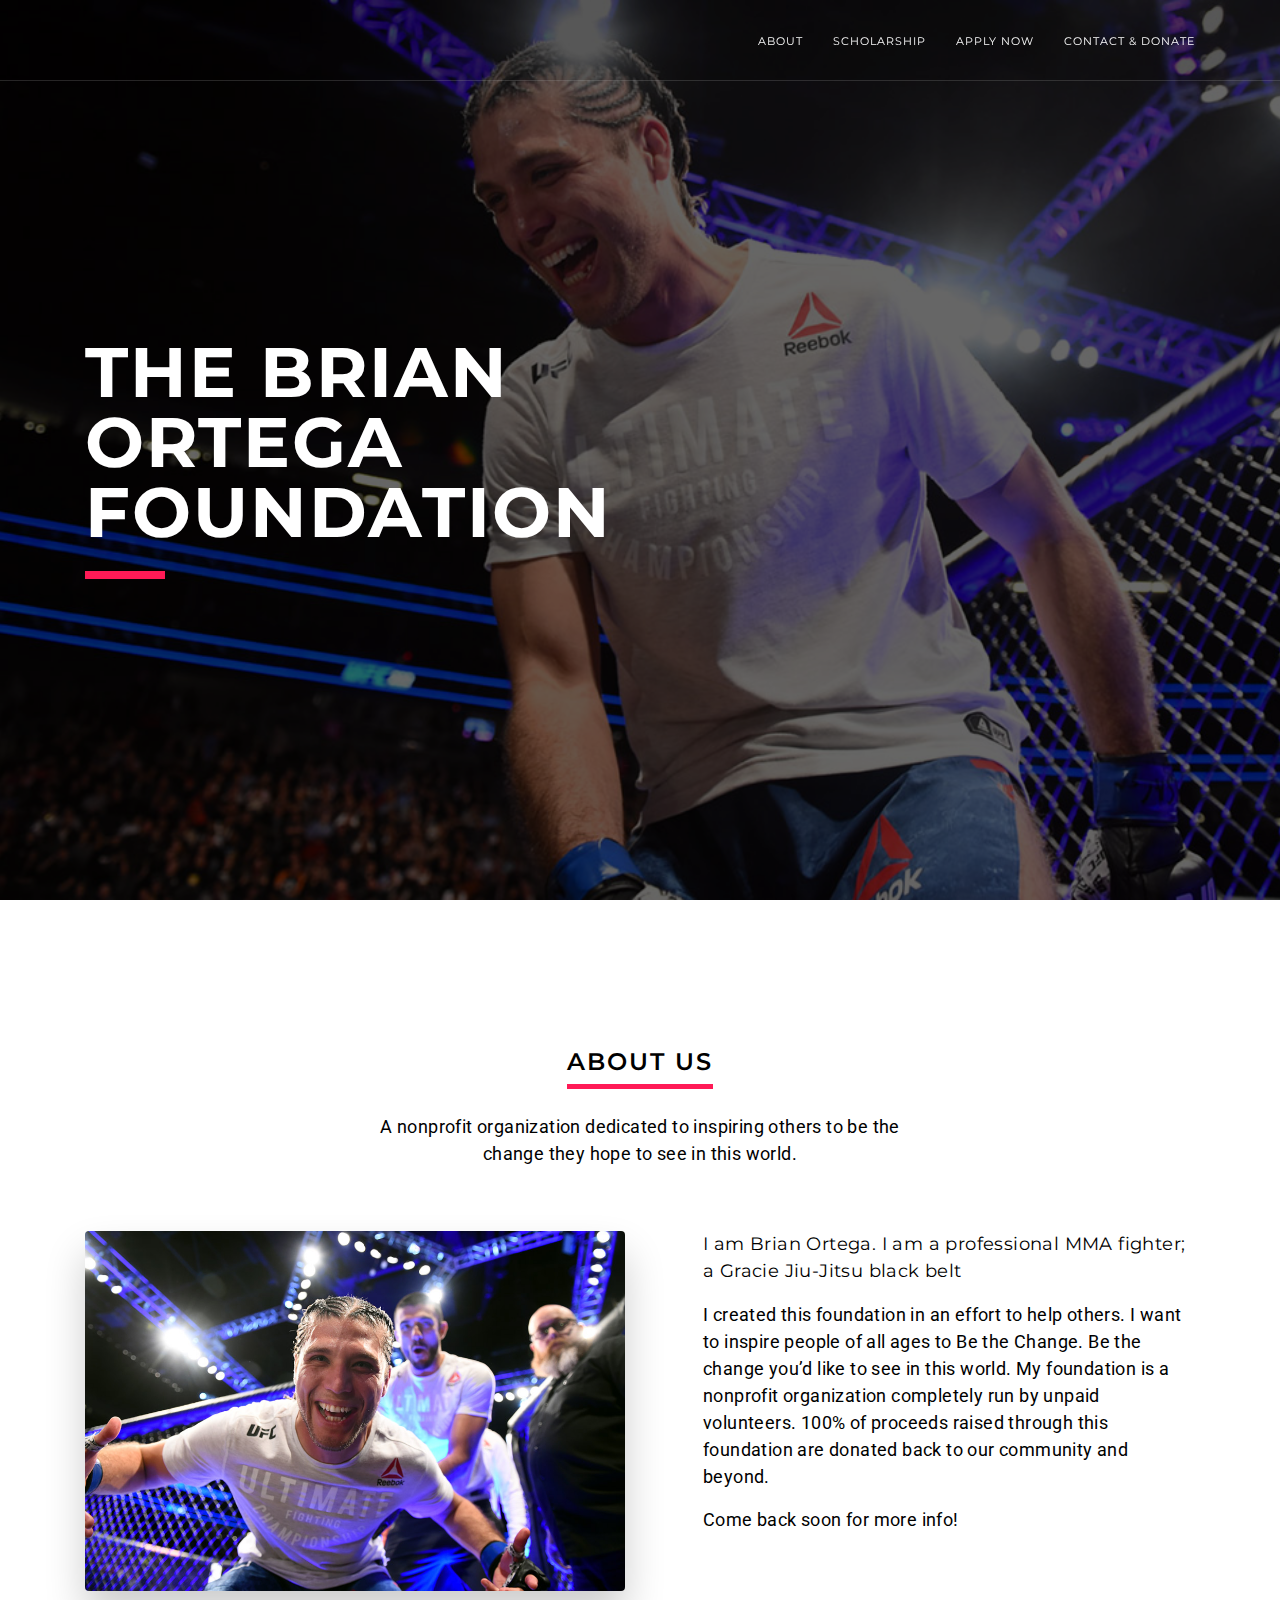
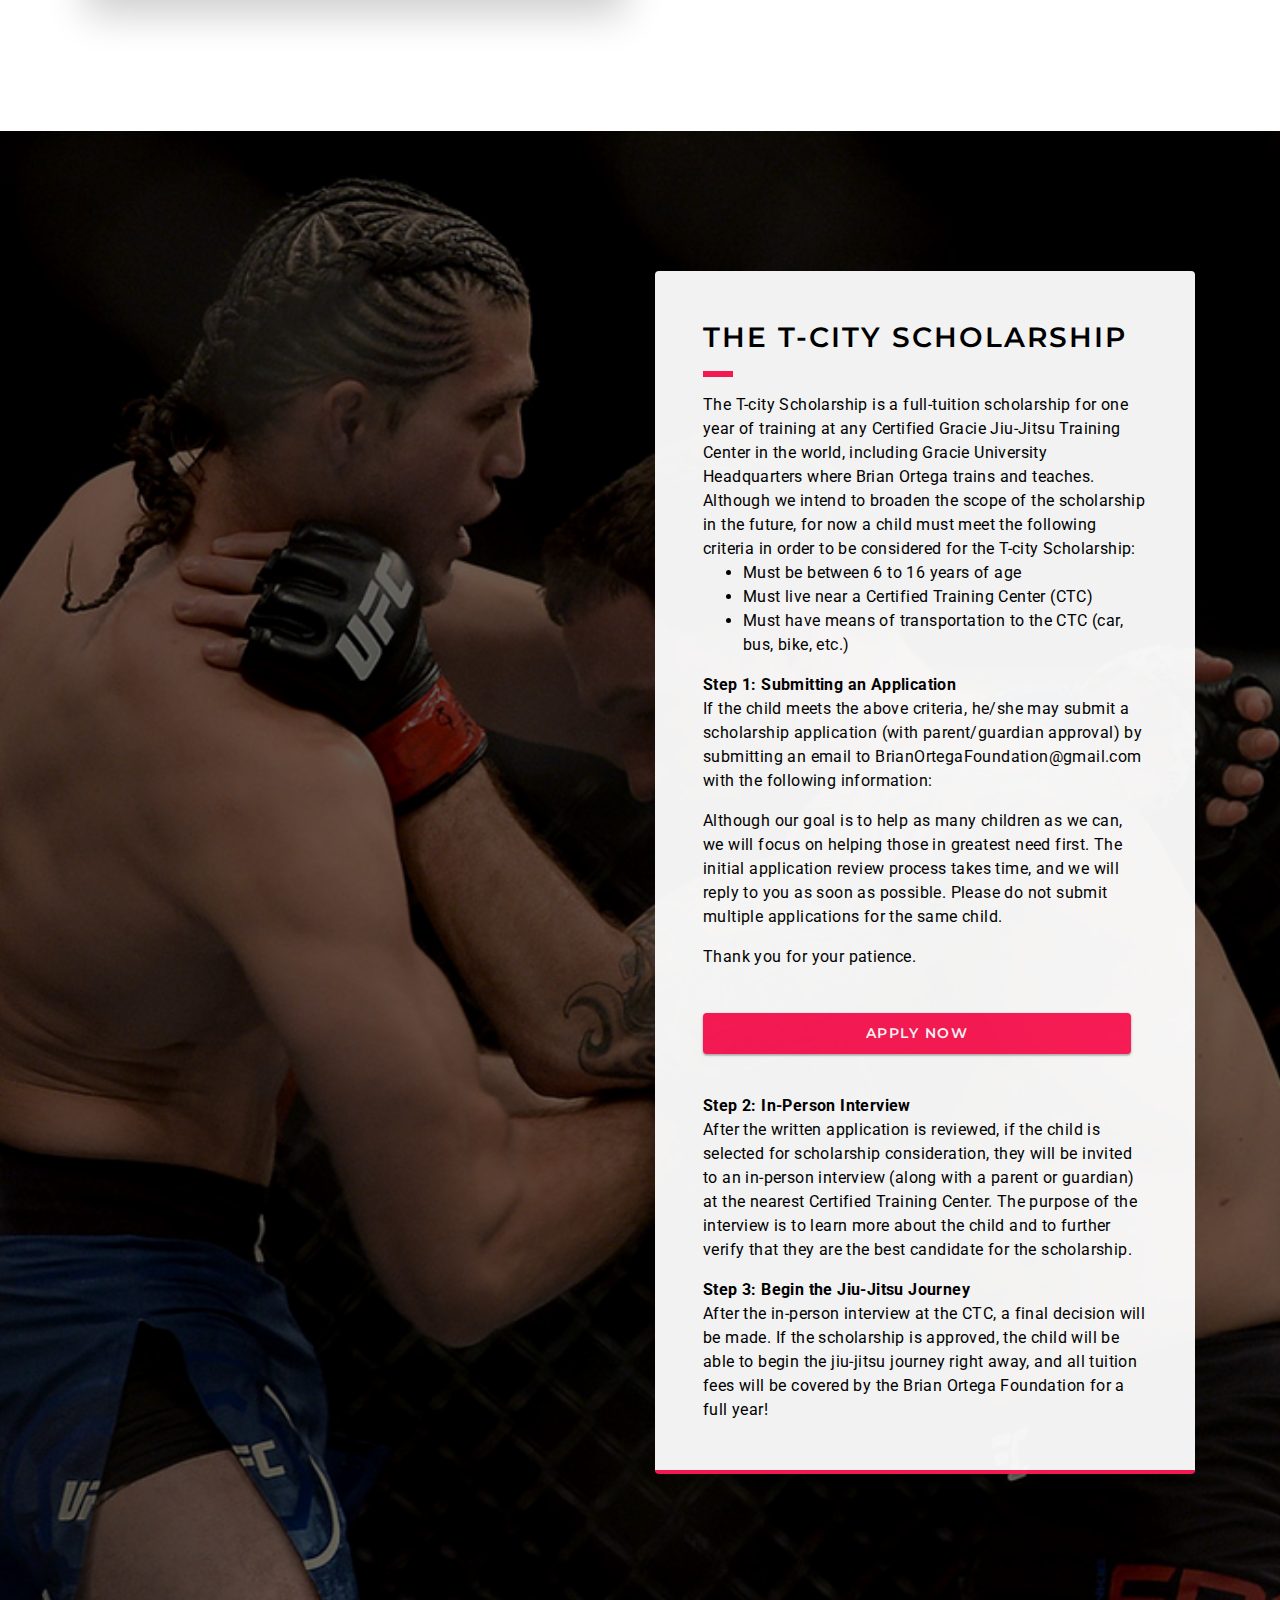
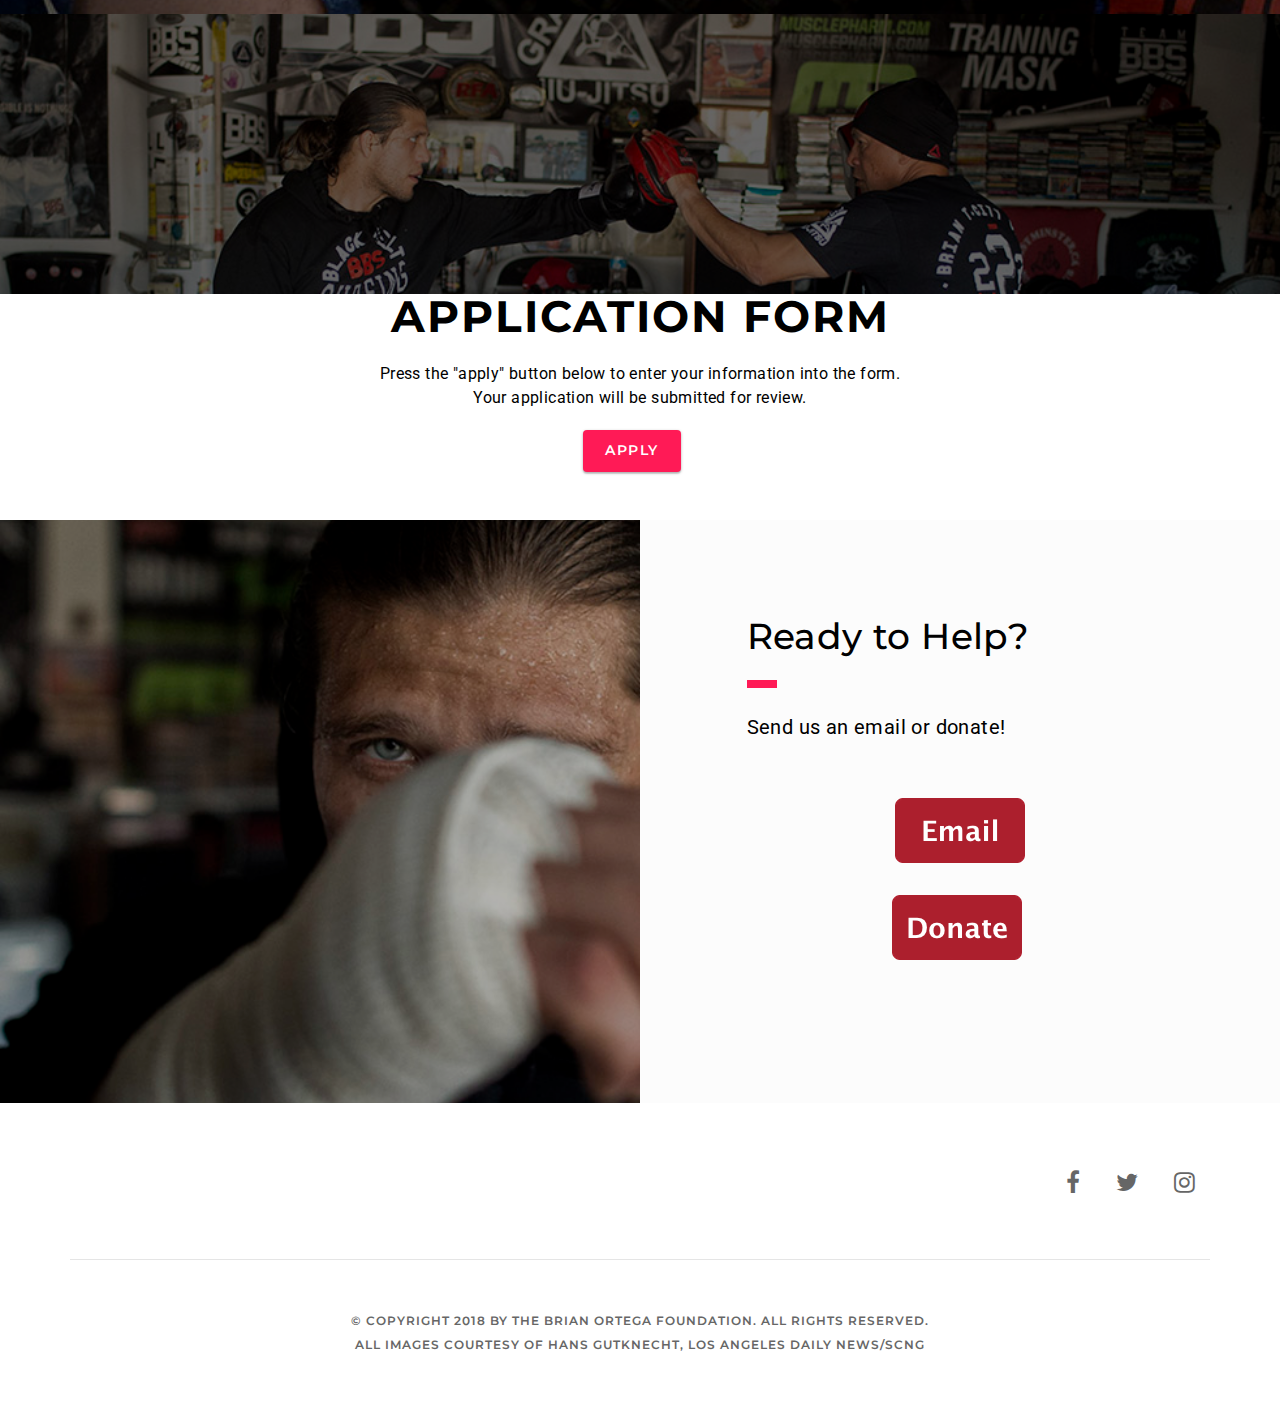
==== index.html @ 20689732 "fix form with popup container" ====
<!DOCTYPE html>
<html lang="en">
    <head>
        <script async src="https://www.googletagmanager.com/gtag/js?id=UA-115019889-1"></script>
        <script>
          window.dataLayer = window.dataLayer || [];
          function gtag(){dataLayer.push(arguments);}
          gtag('js', new Date());
          gtag('config', 'UA-115019889-1');
        </script>
        <title>The Brian Ortega Foundation</title>
        <meta name="description" content="The Brian Ortega Foundation"/>
        <meta name="keywords" content="The Brian Ortega Foundation"/>
        <meta charset="utf-8">
        <meta name="viewport" content="width=device-width, initial-scale=1, shrink-to-fit=no">
        <meta http-equiv="X-UA-Compatible" content="IE=edge" />
        
        <!-- Bootstrap CSS -->
        <link href="assets/css/bootstrap.min.css" rel="stylesheet" type="text/css">
        
        <!-- Font Awesome CSS -->
        <link href="assets/css/font-awesome.min.css" rel="stylesheet" type="text/css">
        
        <!-- Include all css plugins (below), or include individual files as needed -->
        <link href="assets/css/flickity.min.css" rel="stylesheet" type="text/css">
        <link href="assets/css/magnific-popup.css" rel="stylesheet" type="text/css">
        
        <!-- Theme CSS -->
        <link href="assets/css/theme.css" rel="stylesheet" type="text/css">
        <link href="assets/css/style.css" rel="stylesheet" type="text/css">
        
        <!-- Color Scheme CSS -->
        <link href="assets/css/color_pink.css" rel="stylesheet" type="text/css">
    </head>
    <body id="page-top">
        
        <!-- Navigation Start -->
        <nav id="navigation" class="navbar navbar-dark navbar-expand-lg bg-dark fixed-top">
            <div class="container">
                <div class="navbar-header">
                    <a class="navbar-brand page-scroll" href="#page-top">
                        <!-- <img src="assets/images/logo&#45;text&#45;black.png" alt="" class="logo&#45;text&#45;black"/> -->
                        <!-- <img src="assets/images/logo&#45;text&#45;white.png" alt="" class="logo&#45;text&#45;white"/> -->
                    </a>
                    
                    <button class="navbar-toggler" type="button" data-toggle="collapse" data-target="#navbar-kania" aria-controls="navbar-kania" aria-expanded="false" aria-label="Toggle navigation">
                        <span class="navbar-toggler-icon"></span>
                    </button>
                </div>
                <!-- //.navbar-header -->
                
                <div class="navbar-collapse collapse flex-row-reverse" id="navbar-kania">
                    <ul class="navbar-nav">
                        <li class="nav-item">
                            <a class="nav-link page-scroll" href="#about">About</a>
                        </li>
                        <li class="nav-item">
                            <a class="nav-link page-scroll" href="#scholarship">Scholarship</a>
                        </li>
                        <!-- <li class="nav&#45;item"> -->
                        <!--     <a class="nav&#45;link page&#45;scroll" href="#team">The Team</a> -->
                        <!-- </li> -->
                        <!-- <li class="nav&#45;item"> -->
                        <!--     <a class="nav&#45;link page&#45;scroll" href="#work">Work</a> -->
                        <!-- </li> -->
                        <!-- <li class="nav&#45;item"> -->
                        <!--     <a class="nav&#45;link page&#45;scroll" href="#pricing">Pricing</a> -->
                        <!-- </li> -->
                        <!-- <li class="nav&#45;item"> -->
                        <!--     <a class="nav&#45;link page&#45;scroll" href="#reviews">Reviews</a> -->
                        <!-- </li> -->
                        <li class="nav-item">
                            <a class="nav-link page-scroll" href="#benefits2">Apply Now</a>
                        </li>
                        <li class="nav-item">
                            <a class="nav-link page-scroll" href="#contact">Contact &amp; Donate</a>
                        </li>
                    </ul>
                </div>
                <!-- //.navbar-collapse -->
            </div>
            <!-- //.container -->
        </nav>
        <!-- //Navigation End -->
        
        
        <!-- Section - Home Start -->
        <section id="home" class="bg-cover bg-gray bg-overlay-black-6 h-100 w-100">
            <div class="container h-100">
                <div class="row align-items-center h-100">
                    <div class="col-lg-9 col-xl-7">
                        <span class="font-alt font-w-600 opacity-9-5 letter-spacing-2 text-large text-uppercase text-white"></span>
                        
                        <h2 class="font-alt font-w-700 letter-spacing-2 m-0 mt-3 text-uppercase text-white title-xs-extra-large title-sm-extra-large-3 title-extra-large-4">
                            The Brian Ortega Foundation
                        </h2>
                        
                        <span class="bg-base-color d-block mt-4 sep-line-extra-thick-long"></span>
                    </div>
                    <!-- //.col-lg-9 -->
                </div>
                <!-- //.row -->
            </div>
            <!-- //.container -->
        </section>
        <!-- //Section - Home End -->
        

        <!-- <!&#45;&#45; Intro Start &#45;&#45;> -->
        <!-- <div id="intro" class="bg&#45;white w&#45;100"> -->
        <!--     <div class="container&#45;fluid"> -->
        <!--         <div class="row px&#45;3 py&#45;5"> -->
        <!--             <div class="col pt&#45;2 text&#45;center"> -->
        <!--                 <span class="d&#45;block font&#45;alt font&#45;w&#45;600 letter&#45;spacing&#45;2 opacity&#45;7&#45;5 text&#45;medium text&#45;uppercase">Hi, we are Kania Interactive Studio</span> -->
        <!--                 <span class="d&#45;block font&#45;alt font&#45;w&#45;600 letter&#45;spacing&#45;2 mt&#45;2 text&#45;uppercase xs&#45;text&#45;extra&#45;large title&#45;medium">A Creative Design Agency From Ubud, Bali</span> -->
        <!--             </div> -->
        <!--             <!&#45;&#45; //.col &#45;&#45;> -->
        <!--         </div> -->
        <!--         <!&#45;&#45; //.row &#45;&#45;> -->
        <!--          -->
        <!--         <div class="row bg&#45;base&#45;color p&#45;3"> -->
        <!--             <div class="col text&#45;center"> -->
        <!--                 <span class="d&#45;block font&#45;alt font&#45;w&#45;600 letter&#45;spacing&#45;2 opacity&#45;9&#45;5 text&#45;small text&#45;uppercase text&#45;white">Design is not just what it looks like. Design is how it works.</span> -->
        <!--             </div> -->
        <!--             <!&#45;&#45; //.col &#45;&#45;> -->
        <!--         </div> -->
        <!--         <!&#45;&#45; //.row &#45;&#45;> -->
        <!--          -->
        <!--         <div class="row"> -->
        <!--             <div class="col&#45;md&#45;4 px&#45;0"> -->
        <!--                 <div class="bg&#45;overlay&#45;black&#45;2 position&#45;relative w&#45;100"> -->
        <!--                     <img src="assets/images/intro&#45;1.jpg" alt="" class="img&#45;fluid"/> -->
        <!--                      -->
        <!--                     <div class="h&#45;100 left&#45;0 position&#45;absolute top&#45;0 w&#45;100"> -->
        <!--                         <a href="#about" class="page&#45;scroll bg&#45;base&#45;color bottom&#45;0 font&#45;alt letter&#45;spacing&#45;2 position&#45;absolute px&#45;4 py&#45;3 right&#45;0 text&#45;small text&#45;uppercase text&#45;white"> -->
        <!--                             Read More -->
        <!--                         </a> -->
        <!--                     </div> -->
        <!--                     <!&#45;&#45; //.h&#45;100 &#45;&#45;> -->
        <!--                 </div> -->
        <!--                 <!&#45;&#45; //.bg&#45;overlay&#45;black&#45;2 &#45;&#45;> -->
        <!--                  -->
        <!--                 <div class="bg&#45;white position&#45;relative text&#45;center py&#45;4"> -->
        <!--                     <span class="font&#45;alt font&#45;w&#45;600 letter&#45;spacing&#45;1 text&#45;medium text&#45;uppercase title&#45;sideline&#45;base&#45;color">Feedback Culture</span> -->
        <!--                 </div> -->
        <!--                 <!&#45;&#45; //.bg&#45;white &#45;&#45;> -->
        <!--             </div> -->
        <!--             <!&#45;&#45; //.col&#45;md&#45;4 &#45;&#45;> -->
        <!--              -->
        <!--             <div class="col&#45;md&#45;4 px&#45;0"> -->
        <!--                 <div class="bg&#45;overlay&#45;black&#45;2 position&#45;relative w&#45;100"> -->
        <!--                     <img src="assets/images/intro&#45;2.jpg" alt="" class="img&#45;fluid"/> -->
        <!--                      -->
        <!--                     <div class="h&#45;100 left&#45;0 position&#45;absolute top&#45;0 w&#45;100"> -->
        <!--                         <a href="#about" class="page&#45;scroll bg&#45;base&#45;color bottom&#45;0 font&#45;alt letter&#45;spacing&#45;2 position&#45;absolute px&#45;4 py&#45;3 right&#45;0 text&#45;small text&#45;uppercase text&#45;white"> -->
        <!--                             Read More -->
        <!--                         </a> -->
        <!--                     </div> -->
        <!--                     <!&#45;&#45; //.h&#45;100 &#45;&#45;> -->
        <!--                 </div> -->
        <!--                 <!&#45;&#45; //.bg&#45;overlay&#45;black&#45;2 &#45;&#45;> -->
        <!--                  -->
        <!--                 <div class="bg&#45;gray position&#45;relative text&#45;center py&#45;4"> -->
        <!--                     <span class="font&#45;alt font&#45;w&#45;600 letter&#45;spacing&#45;1 text&#45;medium text&#45;uppercase title&#45;sideline&#45;base&#45;color">Real Design Team</span> -->
        <!--                 </div> -->
        <!--                 <!&#45;&#45; //.bg&#45;gray &#45;&#45;> -->
        <!--             </div> -->
        <!--             <!&#45;&#45; //.col&#45;md&#45;4 &#45;&#45;> -->
        <!--              -->
        <!--             <div class="col&#45;md&#45;4 px&#45;0"> -->
        <!--                 <div class="bg&#45;overlay&#45;black&#45;2 position&#45;relative w&#45;100"> -->
        <!--                     <img src="assets/images/intro&#45;3.jpg" alt="" class="img&#45;fluid"/> -->
        <!--                      -->
        <!--                     <div class="h&#45;100 left&#45;0 position&#45;absolute top&#45;0 w&#45;100"> -->
        <!--                         <a href="#about" class="page&#45;scroll bg&#45;base&#45;color bottom&#45;0 font&#45;alt letter&#45;spacing&#45;2 position&#45;absolute px&#45;4 py&#45;3 right&#45;0 text&#45;small text&#45;uppercase text&#45;white"> -->
        <!--                             Read More -->
        <!--                         </a> -->
        <!--                     </div> -->
        <!--                     <!&#45;&#45; //.h&#45;100 &#45;&#45;> -->
        <!--                 </div> -->
        <!--                 <!&#45;&#45; //.bg&#45;overlay&#45;black&#45;2 &#45;&#45;> -->
        <!--                  -->
        <!--                 <div class="bg&#45;white position&#45;relative text&#45;center py&#45;4"> -->
        <!--                     <span class="font&#45;alt font&#45;w&#45;600 letter&#45;spacing&#45;1 text&#45;medium text&#45;uppercase title&#45;sideline&#45;base&#45;color">Broad Spectrum</span> -->
        <!--                 </div> -->
        <!--                 <!&#45;&#45; //.bg&#45;white &#45;&#45;> -->
        <!--             </div> -->
        <!--             <!&#45;&#45; //.col&#45;md&#45;4 &#45;&#45;> -->
        <!--         </div> -->
        <!--         <!&#45;&#45; //.row &#45;&#45;> -->
        <!--     </div> -->
        <!--     <!&#45;&#45; //.container&#45;fluid &#45;&#45;> -->
        <!-- </div> -->
        <!-- <!&#45;&#45; //Intro End &#45;&#45;> -->
        
        
        <!-- Section - About Start -->
        <section id="about" class="bg-white">
            <div class="container">
                <div class="row justify-content-center pb-4 pb-lg-5">
                    <div class="col-lg-6 text-center">
                        <h3 class="font-alt font-w-600 letter-spacing-2 m-0 mt-1 text-uppercase title-xs-small title-medium title-underline-thick-base-color">About Us</h3>
                        <p class="mt-4 text-xs-large text-extra-large">A nonprofit organization dedicated to inspiring
                        others to be the change they hope to see in this world.</p>
                    </div>
                    <!-- //.col-lg-6 -->
                </div>
                <!-- //.row -->
                
                <div class="row">
                    <div class="col-lg-6">
                        <img src="assets/images/about.jpg" alt="" class="img-fluid box-shadow-wide rounded"/>
                    </div>
                    <!-- //.col-lg-6 -->
                    
                    <div class="col-lg-6">
                        <div class="pl-lg-5 pt-5 pt-lg-0">
                            <p class="font-alt text-extra-large">I am Brian Ortega. I am a professional MMA fighter; a
                            Gracie Jiu-Jitsu black belt</p>
                            <p class="mt-2 text-extra-large">I created this foundation in an effort to help others. I
                            want to inspire people of all ages to Be the Change. Be the change you’d like to see in this
                            world. My foundation is a nonprofit organization completely run by unpaid volunteers. 100%
                            of proceeds raised through this foundation are donated back to our community and beyond.</p>
                            <p class="mt-2 text-extra-large">Come back soon for more info!</p>
                            <!-- <a href="#benefits" class="page&#45;scroll btn btn&#45;base&#45;color btn&#45;shadow mt&#45;1">Learn More <i class="fa fa&#45;angle&#45;double&#45;right"></i></a> -->
                        </div>
                        <!-- //.pl-lg-5 -->
                    </div>
                    <!-- //.col-lg-6 -->
                </div>
                <!-- //.row -->
            </div>
            <!-- //.container -->
        </section>
        <!-- //Section - About End -->
        
        
        <!-- Section - Benefits Start -->
        <section id="scholarship" class="bg-cover bg-gray bg-overlay-black-6">
            <div class="container">
                <div class="row align-items-center justify-content-end">
                    <div class="col-lg-6">
                        <div class="bg-white border-bottom border-base-color border-extra-thick opacity-9-5 rounded p-5">
                            <h3 class="font-alt font-w-600 letter-spacing-2 text-uppercase title-xs-small
                              title-large">The T-City Scholarship</h3>
                            <span class="bg-base-color d-block mt-3 sep-line-medium-thick"></span>
                            <p class="mb-0 mt-3 text-large">The T-city Scholarship is a full-tuition scholarship for one
                            year of training at any Certified Gracie Jiu-Jitsu Training Center in the world, including
                            Gracie University Headquarters where Brian Ortega trains and teaches. Although we intend to
                            broaden the scope of the scholarship in the future, for now a child must meet the following
                            criteria in order to be considered for the T-city Scholarship:</p>
                            <ul>
                              <li> Must be between 6 to 16 years of age</li>
                              <li> Must live near a Certified Training Center (CTC)</li>
                              <li> Must have means of transportation to the CTC (car, bus, bike, etc.)</li>
                            </ul>
                            <p class="mb-0 mt-3 text-large"><strong>Step 1: Submitting an Application</strong></p>
                            <p>If the child meets the above criteria, he/she may submit a scholarship application (with
                            parent/guardian approval) by submitting an email to BrianOrtegaFoundation@gmail.com with the
                            following information:</p>
                            <p>
                              Although our goal is to help as many children as we can, we will focus on helping those in
                              greatest need first. The initial application review process takes time, and we will reply to
                              you as soon as possible. Please do not submit multiple applications for the same child.
                            </p>
                            <p>
                              Thank you for your patience.
                            </p>
                            <br>
                            <a href="#work" class="nav-link page-scroll btn btn-base-color btn-shadow mt-1">Apply Now</a>
                            <br>
                            <p class="mb-0 mt-3 text-large">
                            <strong>Step 2: In-Person Interview</strong><br>

                            After the written application is reviewed, if the child is selected for scholarship
                            consideration, they will be invited to an in-person interview (along with a parent or
                            guardian) at the nearest Certified Training Center. The purpose of the interview is to learn
                            more about the child and to further verify that they are the best candidate for the
                            scholarship.
                            </p>
                            <p class="mb-0 mt-3 text-large">
                            <strong>Step 3: Begin the Jiu-Jitsu Journey</strong><br>
                            
                            After the in-person interview at the CTC, a final decision will be made. If the scholarship
                            is approved, the child will be able to begin the jiu-jitsu journey right away, and all
                            tuition fees will be covered by the Brian Ortega Foundation for a full year!</p>
                        </div>
                        <!-- //.bg-white -->
                    </div>
                    <!-- //.col-lg-6 -->
                </div>
                <!-- //.row -->
            </div>
            <!-- //.container -->
        </section>
        <!-- //Section - Benefits End -->
        
        
        <!-- <!&#45;&#45; Section &#45; Services Start &#45;&#45;> -->
        <!-- <section id="services" class="bg&#45;gray&#45;light pb&#45;0"> -->
        <!--     <div class="container"> -->
        <!--         <div class="row justify&#45;content&#45;center pb&#45;4 pb&#45;lg&#45;5"> -->
        <!--             <div class="col&#45;lg&#45;6 text&#45;center"> -->
        <!--                 <h3 class="font&#45;alt font&#45;w&#45;600 letter&#45;spacing&#45;2 m&#45;0 mt&#45;1 text&#45;uppercase title&#45;xs&#45;small title&#45;medium title&#45;underline&#45;thick&#45;base&#45;color">Our Services</h3> -->
        <!--                 <p class="mt&#45;4 text&#45;xs&#45;large text&#45;extra&#45;large">The best in class services from our studio. Lorem Ipsum is simply dummy text of the printing industry.</p> -->
        <!--             </div> -->
        <!--             <!&#45;&#45; //.col&#45;lg&#45;6 &#45;&#45;> -->
        <!--         </div> -->
        <!--         <!&#45;&#45; //.row &#45;&#45;> -->
        <!--     </div> -->
        <!--     <!&#45;&#45; //.container &#45;&#45;> -->
        <!--      -->
        <!--     <div class="container&#45;fluid"> -->
        <!--         <div class="row"> -->
        <!--             <div class="col&#45;sm&#45;6 col&#45;lg&#45;3 px&#45;0"> -->
        <!--                 <div class="position&#45;relative"> -->
        <!--                     <img src="assets/images/services&#45;1.jpg" alt="" class="img&#45;fluid"/> -->
        <!--                      -->
        <!--                     <div class="bg&#45;white position&#45;relative p&#45;5" data&#45;mh="mh&#45;our&#45;services"> -->
        <!--                         <!&#45;&#45; Triangle &#45;&#45;> -->
        <!--                         <span class="triangle&#45;top&#45;left triangle&#45;gray&#45;dark left&#45;0 opacity&#45;2&#45;5 position&#45;absolute top&#45;0"></span> -->
        <!--                          -->
        <!--                         <!&#45;&#45; Icon &#45;&#45;> -->
        <!--                         <span class="icon bg&#45;base&#45;color text&#45;white rounded&#45;circle"><i class="fa fa&#45;gg"></i></span> -->
        <!--                          -->
        <!--                         <span class="d&#45;block font&#45;alt mt&#45;3 title&#45;medium">Branding</span> -->
        <!--                         <span class="bg&#45;base&#45;color mt&#45;2 sep&#45;line&#45;thick"></span> -->
        <!--                         <p class="mt&#45;3 text&#45;large">Nulla facilisi. Aliquam in justo non libero faucibus venenatis sed et quam. Nulla rutrum non tellus in fringilla. Lorem ipsum dolor sit amet, consectetur.</p> -->
        <!--                     </div> -->
        <!--                     <!&#45;&#45; //.bg&#45;white &#45;&#45;> -->
        <!--                 </div> -->
        <!--                 <!&#45;&#45; //.position&#45;relative &#45;&#45;> -->
        <!--             </div> -->
        <!--             <!&#45;&#45; //.col&#45;sm&#45;6 &#45;&#45;> -->
        <!--              -->
        <!--             <div class="col&#45;sm&#45;6 col&#45;lg&#45;3 px&#45;0"> -->
        <!--                 <div class="position&#45;relative"> -->
        <!--                     <img src="assets/images/services&#45;2.jpg" alt="" class="img&#45;fluid"/> -->
        <!--                      -->
        <!--                     <div class="bg&#45;gray&#45;light position&#45;relative p&#45;5" data&#45;mh="mh&#45;our&#45;services"> -->
        <!--                         <!&#45;&#45; Triangle &#45;&#45;> -->
        <!--                         <span class="triangle&#45;top&#45;left triangle&#45;gray&#45;dark left&#45;0 opacity&#45;2&#45;5 position&#45;absolute top&#45;0"></span> -->
        <!--                          -->
        <!--                         <!&#45;&#45; Icon &#45;&#45;> -->
        <!--                         <span class="icon bg&#45;base&#45;color text&#45;white rounded&#45;circle"><i class="fa fa&#45;heart&#45;o"></i></span> -->
        <!--                          -->
        <!--                         <span class="d&#45;block font&#45;alt mt&#45;3 title&#45;medium">Web Design</span> -->
        <!--                         <span class="bg&#45;base&#45;color mt&#45;2 sep&#45;line&#45;thick"></span> -->
        <!--                         <p class="mt&#45;3 text&#45;large">Nulla facilisi. Aliquam in justo non libero faucibus venenatis sed et quam. Nulla rutrum non tellus in fringilla. Lorem ipsum dolor sit amet, consectetur.</p> -->
        <!--                     </div> -->
        <!--                     <!&#45;&#45; //.bg&#45;gray&#45;light &#45;&#45;> -->
        <!--                 </div> -->
        <!--                 <!&#45;&#45; //.position&#45;relative &#45;&#45;> -->
        <!--             </div> -->
        <!--             <!&#45;&#45; //.col&#45;sm&#45;6 &#45;&#45;> -->
        <!--              -->
        <!--             <div class="col&#45;sm&#45;6 col&#45;lg&#45;3 px&#45;0"> -->
        <!--                 <div class="position&#45;relative"> -->
        <!--                     <img src="assets/images/services&#45;3.jpg" alt="" class="img&#45;fluid"/> -->
        <!--                      -->
        <!--                     <div class="bg&#45;white position&#45;relative p&#45;5" data&#45;mh="mh&#45;our&#45;services"> -->
        <!--                         <!&#45;&#45; Triangle &#45;&#45;> -->
        <!--                         <span class="triangle&#45;top&#45;left triangle&#45;gray&#45;dark left&#45;0 opacity&#45;2&#45;5 position&#45;absolute top&#45;0"></span> -->
        <!--                          -->
        <!--                         <!&#45;&#45; Icon &#45;&#45;> -->
        <!--                         <span class="icon bg&#45;base&#45;color text&#45;white rounded&#45;circle"><i class="fa fa&#45;code"></i></span> -->
        <!--                          -->
        <!--                         <span class="d&#45;block font&#45;alt mt&#45;3 title&#45;medium">Application</span> -->
        <!--                         <span class="bg&#45;base&#45;color mt&#45;2 sep&#45;line&#45;thick"></span> -->
        <!--                         <p class="mt&#45;3 text&#45;large">Nulla facilisi. Aliquam in justo non libero faucibus venenatis sed et quam. Nulla rutrum non tellus in fringilla. Lorem ipsum dolor sit amet, consectetur.</p> -->
        <!--                     </div> -->
        <!--                     <!&#45;&#45; //.bg&#45;white &#45;&#45;> -->
        <!--                 </div> -->
        <!--                 <!&#45;&#45; //.position&#45;relative &#45;&#45;> -->
        <!--             </div> -->
        <!--             <!&#45;&#45; //.col&#45;sm&#45;6 &#45;&#45;> -->
        <!--              -->
        <!--             <div class="col&#45;sm&#45;6 col&#45;lg&#45;3 px&#45;0"> -->
        <!--                 <div class="position&#45;relative"> -->
        <!--                     <img src="assets/images/services&#45;4.jpg" alt="" class="img&#45;fluid"/> -->
        <!--                      -->
        <!--                     <div class="bg&#45;gray&#45;light position&#45;relative p&#45;5" data&#45;mh="mh&#45;our&#45;services"> -->
        <!--                         <!&#45;&#45; Triangle &#45;&#45;> -->
        <!--                         <span class="triangle&#45;top&#45;left triangle&#45;gray&#45;dark left&#45;0 opacity&#45;2&#45;5 position&#45;absolute top&#45;0"></span> -->
        <!--                          -->
        <!--                         <!&#45;&#45; Icon &#45;&#45;> -->
        <!--                         <span class="icon bg&#45;base&#45;color text&#45;white rounded&#45;circle"><i class="fa fa&#45;bullhorn"></i></span> -->
        <!--                          -->
        <!--                         <span class="d&#45;block font&#45;alt mt&#45;3 title&#45;medium">Consulting</span> -->
        <!--                         <span class="bg&#45;base&#45;color mt&#45;2 sep&#45;line&#45;thick"></span> -->
        <!--                         <p class="mt&#45;3 text&#45;large">Nulla facilisi. Aliquam in justo non libero faucibus venenatis sed et quam. Nulla rutrum non tellus in fringilla. Lorem ipsum dolor sit amet, consectetur.</p> -->
        <!--                     </div> -->
        <!--                     <!&#45;&#45; //.bg&#45;gray&#45;light &#45;&#45;> -->
        <!--                 </div> -->
        <!--                 <!&#45;&#45; //.position&#45;relative &#45;&#45;> -->
        <!--             </div> -->
        <!--             <!&#45;&#45; //.col&#45;sm&#45;6 &#45;&#45;> -->
        <!--         </div> -->
        <!--         <!&#45;&#45; //.row &#45;&#45;> -->
        <!--     </div> -->
        <!--     <!&#45;&#45; //.container&#45;fluid &#45;&#45;> -->
        <!-- </section> -->
        <!-- <!&#45;&#45; //Section &#45; Services End &#45;&#45;> -->
        <!--  -->
        <!--  -->
        <!-- <!&#45;&#45; Section &#45; Team Start &#45;&#45;> -->
        <!-- <section id="team" class="bg&#45;white"> -->
        <!--     <div class="container"> -->
        <!--         <div class="row justify&#45;content&#45;center pb&#45;4 pb&#45;lg&#45;5"> -->
        <!--             <div class="col&#45;lg&#45;6 text&#45;center"> -->
        <!--                 <h3 class="font&#45;alt font&#45;w&#45;600 letter&#45;spacing&#45;2 m&#45;0 mt&#45;1 text&#45;uppercase title&#45;xs&#45;small title&#45;medium title&#45;underline&#45;thick&#45;base&#45;color">The Team</h3> -->
        <!--                 <p class="mt&#45;4 text&#45;xs&#45;large text&#45;extra&#45;large">Meet the team. We are here for you. Lorem Ipsum is simply dummy text of the printing &#38; typesetting industry.</p> -->
        <!--             </div> -->
        <!--             <!&#45;&#45; //.col&#45;lg&#45;6 &#45;&#45;> -->
        <!--         </div> -->
        <!--         <!&#45;&#45; //.row &#45;&#45;> -->
        <!--          -->
        <!--         <div class="row"> -->
        <!--             <div class="col&#45;md&#45;6 col&#45;lg&#45;4"> -->
        <!--                 <div class="box&#45;shadow position&#45;relative text&#45;center"> -->
        <!--                     <div class="position&#45;relative"> -->
        <!--                         <img src="assets/images/team&#45;1.jpg" alt="" class="img&#45;fluid border border&#45;bottom&#45;0 position&#45;relative rounded&#45;top"/> -->
        <!--                         <span class="label label&#45;small bg&#45;base&#45;color bottom&#45;0 box&#45;shadow font&#45;alt font&#45;w&#45;600 left&#45;0 letter&#45;spacing&#45;1 m&#45;4 position&#45;absolute text&#45;small text&#45;uppercase text&#45;white">I am leader</span> -->
        <!--                     </div> -->
        <!--                     <!&#45;&#45; //.position&#45;relative &#45;&#45;> -->
        <!--  -->
        <!--                     <div class="bg&#45;white border border&#45;top&#45;0 position&#45;relative py&#45;4 rounded&#45;bottom"> -->
        <!--                         <span class="d&#45;block font&#45;alt text&#45;large">Agung Ferdianto</span> -->
        <!--                         <span class="d&#45;block text&#45;gray&#45;dark text&#45;large text&#45;underline">Founder &#38; CEO</span> -->
        <!--                     </div> -->
        <!--                     <!&#45;&#45; //.bg&#45;white &#45;&#45;> -->
        <!--                 </div> -->
        <!--                 <!&#45;&#45; //.box&#45;shadow &#45;&#45;> -->
        <!--             </div> -->
        <!--             <!&#45;&#45; //.col&#45;md&#45;6 &#45;&#45;> -->
        <!--              -->
        <!--             <div class="col&#45;md&#45;6 col&#45;lg&#45;4 mt&#45;5 mt&#45;md&#45;0"> -->
        <!--                 <div class="box&#45;shadow position&#45;relative text&#45;center"> -->
        <!--                     <div class="position&#45;relative"> -->
        <!--                         <img src="assets/images/team&#45;2.jpg" alt="" class="img&#45;fluid border border&#45;bottom&#45;0 position&#45;relative rounded&#45;top"/> -->
        <!--                         <span class="label label&#45;small bg&#45;base&#45;color bottom&#45;0 box&#45;shadow font&#45;alt font&#45;w&#45;600 left&#45;0 letter&#45;spacing&#45;1 m&#45;4 position&#45;absolute text&#45;small text&#45;uppercase text&#45;white">I am hungry</span> -->
        <!--                     </div> -->
        <!--                     <!&#45;&#45; //.position&#45;relative &#45;&#45;> -->
        <!--  -->
        <!--                     <div class="bg&#45;white border border&#45;top&#45;0 position&#45;relative py&#45;4 rounded&#45;bottom"> -->
        <!--                         <span class="d&#45;block font&#45;alt text&#45;large">Aulia Rachmantono</span> -->
        <!--                         <span class="d&#45;block text&#45;gray&#45;dark text&#45;large text&#45;underline">Co&#45;Founder &#38; CTO</span> -->
        <!--                     </div> -->
        <!--                     <!&#45;&#45; //.bg&#45;white &#45;&#45;> -->
        <!--                 </div> -->
        <!--                 <!&#45;&#45; //.box&#45;shadow &#45;&#45;> -->
        <!--             </div> -->
        <!--             <!&#45;&#45; //.col&#45;md&#45;6 &#45;&#45;> -->
        <!--              -->
        <!--             <div class="col&#45;md&#45;6 col&#45;lg&#45;4 mt&#45;5 mt&#45;lg&#45;0"> -->
        <!--                 <div class="box&#45;shadow position&#45;relative text&#45;center"> -->
        <!--                     <div class="position&#45;relative"> -->
        <!--                         <img src="assets/images/team&#45;3.jpg" alt="" class="img&#45;fluid border border&#45;bottom&#45;0 position&#45;relative rounded&#45;top"/> -->
        <!--                         <span class="label label&#45;small bg&#45;base&#45;color bottom&#45;0 box&#45;shadow font&#45;alt font&#45;w&#45;600 left&#45;0 letter&#45;spacing&#45;1 m&#45;4 position&#45;absolute text&#45;small text&#45;uppercase text&#45;white">I am a cat lady</span> -->
        <!--                     </div> -->
        <!--                     <!&#45;&#45; //.position&#45;relative &#45;&#45;> -->
        <!--  -->
        <!--                     <div class="bg&#45;white border border&#45;top&#45;0 position&#45;relative py&#45;4 rounded&#45;bottom"> -->
        <!--                         <span class="d&#45;block font&#45;alt text&#45;large">Sri Rahayu</span> -->
        <!--                         <span class="d&#45;block text&#45;gray&#45;dark text&#45;large text&#45;underline">Chief of Operations</span> -->
        <!--                     </div> -->
        <!--                     <!&#45;&#45; //.bg&#45;white &#45;&#45;> -->
        <!--                 </div> -->
        <!--                 <!&#45;&#45; //.box&#45;shadow &#45;&#45;> -->
        <!--             </div> -->
        <!--             <!&#45;&#45; //.col&#45;md&#45;6 &#45;&#45;> -->
        <!--              -->
        <!--             <div class="col&#45;md&#45;6 col&#45;lg&#45;4 mt&#45;5"> -->
        <!--                 <div class="box&#45;shadow position&#45;relative text&#45;center"> -->
        <!--                     <div class="position&#45;relative"> -->
        <!--                         <img src="assets/images/team&#45;4.jpg" alt="" class="img&#45;fluid border border&#45;bottom&#45;0 position&#45;relative rounded&#45;top"/> -->
        <!--                         <span class="label label&#45;small bg&#45;base&#45;color bottom&#45;0 box&#45;shadow font&#45;alt font&#45;w&#45;600 left&#45;0 letter&#45;spacing&#45;1 m&#45;4 position&#45;absolute text&#45;small text&#45;uppercase text&#45;white">I am punctual</span> -->
        <!--                     </div> -->
        <!--                     <!&#45;&#45; //.position&#45;relative &#45;&#45;> -->
        <!--  -->
        <!--                     <div class="bg&#45;white border border&#45;top&#45;0 position&#45;relative py&#45;4 rounded&#45;bottom"> -->
        <!--                         <span class="d&#45;block font&#45;alt text&#45;large">Rindi Anastasya</span> -->
        <!--                         <span class="d&#45;block text&#45;gray&#45;dark text&#45;large text&#45;underline">Lead Designer</span> -->
        <!--                     </div> -->
        <!--                     <!&#45;&#45; //.bg&#45;white &#45;&#45;> -->
        <!--                 </div> -->
        <!--                 <!&#45;&#45; //.box&#45;shadow &#45;&#45;> -->
        <!--             </div> -->
        <!--             <!&#45;&#45; //.col&#45;md&#45;6 &#45;&#45;> -->
        <!--              -->
        <!--             <div class="col&#45;md&#45;6 col&#45;lg&#45;4 mt&#45;5"> -->
        <!--                 <div class="box&#45;shadow position&#45;relative text&#45;center"> -->
        <!--                     <div class="position&#45;relative"> -->
        <!--                         <img src="assets/images/team&#45;5.jpg" alt="" class="img&#45;fluid border border&#45;bottom&#45;0 position&#45;relative rounded&#45;top"/> -->
        <!--                         <span class="label label&#45;small bg&#45;base&#45;color bottom&#45;0 box&#45;shadow font&#45;alt font&#45;w&#45;600 left&#45;0 letter&#45;spacing&#45;1 m&#45;4 position&#45;absolute text&#45;small text&#45;uppercase text&#45;white">I am a geek</span> -->
        <!--                     </div> -->
        <!--                     <!&#45;&#45; //.position&#45;relative &#45;&#45;> -->
        <!--  -->
        <!--                     <div class="bg&#45;white border border&#45;top&#45;0 position&#45;relative py&#45;4 rounded&#45;bottom"> -->
        <!--                         <span class="d&#45;block font&#45;alt text&#45;large">Ali Zaenal</span> -->
        <!--                         <span class="d&#45;block text&#45;gray&#45;dark text&#45;large text&#45;underline">Head of Development</span> -->
        <!--                     </div> -->
        <!--                     <!&#45;&#45; //.bg&#45;white &#45;&#45;> -->
        <!--                 </div> -->
        <!--                 <!&#45;&#45; //.box&#45;shadow &#45;&#45;> -->
        <!--             </div> -->
        <!--             <!&#45;&#45; //.col&#45;md&#45;6 &#45;&#45;> -->
        <!--              -->
        <!--             <div class="col&#45;md&#45;6 col&#45;lg&#45;4 mt&#45;5"> -->
        <!--                 <div class="box&#45;shadow position&#45;relative text&#45;center"> -->
        <!--                     <div class="position&#45;relative"> -->
        <!--                         <img src="assets/images/team&#45;6.jpg" alt="" class="img&#45;fluid border border&#45;bottom&#45;0 position&#45;relative rounded&#45;top"/> -->
        <!--                         <span class="label label&#45;small bg&#45;base&#45;color bottom&#45;0 box&#45;shadow font&#45;alt font&#45;w&#45;600 left&#45;0 letter&#45;spacing&#45;1 m&#45;4 position&#45;absolute text&#45;small text&#45;uppercase text&#45;white">I am creative</span> -->
        <!--                     </div> -->
        <!--                     <!&#45;&#45; //.position&#45;relative &#45;&#45;> -->
        <!--  -->
        <!--                     <div class="bg&#45;white border border&#45;top&#45;0 position&#45;relative py&#45;4 rounded&#45;bottom"> -->
        <!--                         <span class="d&#45;block font&#45;alt text&#45;large">Desi Ratnasari</span> -->
        <!--                         <span class="d&#45;block text&#45;gray&#45;dark text&#45;large text&#45;underline">Marketing Director</span> -->
        <!--                     </div> -->
        <!--                     <!&#45;&#45; //.bg&#45;white &#45;&#45;> -->
        <!--                 </div> -->
        <!--                 <!&#45;&#45; //.box&#45;shadow &#45;&#45;> -->
        <!--             </div> -->
        <!--             <!&#45;&#45; //.col&#45;md&#45;6 &#45;&#45;> -->
        <!--         </div> -->
        <!--         <!&#45;&#45; //.row &#45;&#45;> -->
        <!--     </div> -->
        <!--     <!&#45;&#45; //.container &#45;&#45;> -->
        <!-- </section> -->
        <!-- <!&#45;&#45; //Section &#45; Team End &#45;&#45;> -->
        <!--  -->
        <!--  -->
        <!-- <!&#45;&#45; Milestones Start &#45;&#45;> -->
        <!-- <div id="milestones" class="bg&#45;cover bg&#45;gray bg&#45;overlay&#45;black&#45;6 py&#45;5"> -->
        <!--     <div class="container py&#45;5"> -->
        <!--         <div class="row align&#45;items&#45;center justify&#45;content&#45;center py&#45;4"> -->
        <!--             <div class="col&#45;md&#45;3 border&#45;right border&#45;sm&#45;0 border&#45;white text&#45;center"> -->
        <!--                 <span class="timer d&#45;block font&#45;alt font&#45;w&#45;600 letter&#45;spacing&#45;1 text&#45;white title&#45;md&#45;large title&#45;extra&#45;large&#45;2" data&#45;from="0" data&#45;to="7" data&#45;speed="1500">0</span> -->
        <!--                 <span class="d&#45;inline&#45;block font&#45;alt letter&#45;spacing&#45;2 mt&#45;2 text&#45;large text&#45;uppercase text&#45;white title&#45;sideline&#45;base&#45;color">Trails Hiked</span> -->
        <!--             </div> -->
        <!--             <!&#45;&#45; //.col&#45;md&#45;3 &#45;&#45;> -->
        <!--              -->
        <!--             <div class="col&#45;md&#45;3 border&#45;right border&#45;sm&#45;0 border&#45;white mt&#45;4 mt&#45;md&#45;0 text&#45;center"> -->
        <!--                 <span class="timer d&#45;block font&#45;alt font&#45;w&#45;600 letter&#45;spacing&#45;1 text&#45;white title&#45;md&#45;large title&#45;extra&#45;large&#45;2" data&#45;from="0" data&#45;to="94" data&#45;speed="1500">0</span> -->
        <!--                 <span class="d&#45;inline&#45;block font&#45;alt letter&#45;spacing&#45;2 mt&#45;2 text&#45;large text&#45;uppercase text&#45;white title&#45;sideline&#45;base&#45;color">Dance Battles</span> -->
        <!--             </div> -->
        <!--             <!&#45;&#45; //.col&#45;md&#45;3 &#45;&#45;> -->
        <!--              -->
        <!--             <div class="col&#45;md&#45;3 border&#45;right border&#45;sm&#45;0 border&#45;white mt&#45;4 mt&#45;md&#45;0 text&#45;center"> -->
        <!--                 <span class="timer d&#45;block font&#45;alt font&#45;w&#45;600 letter&#45;spacing&#45;1 text&#45;white title&#45;md&#45;large title&#45;extra&#45;large&#45;2" data&#45;from="0" data&#45;to="532" data&#45;speed="1500">0</span> -->
        <!--                 <span class="d&#45;inline&#45;block font&#45;alt letter&#45;spacing&#45;2 mt&#45;2 text&#45;large text&#45;uppercase text&#45;white title&#45;sideline&#45;base&#45;color">Naps Taken</span> -->
        <!--             </div> -->
        <!--             <!&#45;&#45; //.col&#45;md&#45;3 &#45;&#45;> -->
        <!--              -->
        <!--             <div class="col&#45;md&#45;3 mt&#45;4 mt&#45;md&#45;0 text&#45;center"> -->
        <!--                 <span class="timer d&#45;block font&#45;alt font&#45;w&#45;600 letter&#45;spacing&#45;1 text&#45;white title&#45;md&#45;large title&#45;extra&#45;large&#45;2" data&#45;from="0" data&#45;to="61" data&#45;speed="1500">0</span> -->
        <!--                 <span class="d&#45;inline&#45;block font&#45;alt letter&#45;spacing&#45;2 mt&#45;2 text&#45;large text&#45;uppercase text&#45;white title&#45;sideline&#45;base&#45;color">Ghosts Busted</span> -->
        <!--             </div> -->
        <!--             <!&#45;&#45; //.col&#45;md&#45;3 &#45;&#45;> -->
        <!--         </div> -->
        <!--         <!&#45;&#45; //.row &#45;&#45;> -->
        <!--     </div> -->
        <!--     <!&#45;&#45; //.container &#45;&#45;> -->
        <!-- </div> -->
        <!-- <!&#45;&#45; Milestones Start &#45;&#45;> -->
        <!--  -->
        <!--  -->
        <!-- <!&#45;&#45; Section &#45; Work Start &#45;&#45;> -->
        <!-- <section id="work" class="bg&#45;white"> -->
        <!--     <div class="container"> -->
        <!--         <div class="row justify&#45;content&#45;center pb&#45;4 pb&#45;lg&#45;5"> -->
        <!--             <div class="col&#45;lg&#45;6 text&#45;center"> -->
        <!--                 <h3 class="font&#45;alt font&#45;w&#45;600 letter&#45;spacing&#45;2 m&#45;0 mt&#45;1 text&#45;uppercase title&#45;xs&#45;small title&#45;medium title&#45;underline&#45;thick&#45;base&#45;color">Our Latest Work</h3> -->
        <!--                 <p class="mt&#45;4 text&#45;xs&#45;large text&#45;extra&#45;large">You can judge us by the work we have done. Lorem Ipsum is simply dummy text of the typesetting industry.</p> -->
        <!--             </div> -->
        <!--             <!&#45;&#45; //.col&#45;lg&#45;6 &#45;&#45;> -->
        <!--         </div> -->
        <!--         <!&#45;&#45; //.row &#45;&#45;> -->
        <!--          -->
        <!--         <div class="carousel&#45;custom&#45;wrap"> -->
        <!--             <div class="row"> -->
        <!--                 <div id="carousel&#45;work" class="carousel&#45;custom col&#45;12 position&#45;relative" data&#45;pagedots="false" data&#45;draggable="false" data&#45;autoplay="false"> -->
        <!--                     <div class="carousel&#45;cell w&#45;100"> -->
        <!--                         <div class="popup&#45;container position&#45;relative"> -->
        <!--                             <img src="assets/images/work&#45;1.jpg" alt="" class="img&#45;fluid"/> -->
        <!--  -->
        <!--                             <div class="inner&#45;content bg&#45;gray&#45;light border&#45;lg border&#45;top&#45;0 left&#45;0 opacity&#45;9&#45;5 position&#45;lg&#45;relative position&#45;absolute p&#45;5 top&#45;0 w&#45;lg&#45;100 w&#45;50" data&#45;mh="mh&#45;work"> -->
        <!--                                 <!&#45;&#45; Triangle &#45;&#45;> -->
        <!--                                 <span class="triangle&#45;top&#45;left triangle&#45;base&#45;color left&#45;0 opacity&#45;8 position&#45;absolute top&#45;0"></span> -->
        <!--  -->
        <!--                                 <div class="d&#45;table h&#45;100 w&#45;100"> -->
        <!--                                     <div class="d&#45;table&#45;cell align&#45;middle px&#45;sm&#45;4 py&#45;4 py&#45;xl&#45;5"> -->
        <!--                                         <h4 class="font&#45;alt font&#45;w&#45;700 letter&#45;spacing&#45;2 m&#45;0 text&#45;uppercase title&#45;xs&#45;large title&#45;sm&#45;extra&#45;large title&#45;extra&#45;large&#45;2">Project Name Goes Here</h4> -->
        <!--                                         <span class="bg&#45;base&#45;color mt&#45;4 sep&#45;line&#45;extra&#45;thick"></span> -->
        <!--                                         <p class="mt&#45;4 text&#45;large">Lorem ipsum dolor sit amet, consectetur adipiscing elit. Nunc euismod sed libero at congue. Praesent vulputate dolor velit, in condimentum odio pellentesin condimentum odio pellentesque libero. Lorem ipsum dolor sit amet, consectetur adipiscing elit. Aliquam in justo non libero faucibus venenatis sed et quam.</p> -->
        <!--                                         <a href="#" class="popup&#45;trigger btn btn&#45;base&#45;color btn&#45;shadow mt&#45;1">View Project</a> -->
        <!--                                     </div> -->
        <!--                                     <!&#45;&#45; //.d&#45;table&#45;cell &#45;&#45;> -->
        <!--                                 </div> -->
        <!--                                 <!&#45;&#45; //.d&#45;table &#45;&#45;> -->
        <!--                             </div> -->
        <!--                             <!&#45;&#45; //.inner&#45;content &#45;&#45;> -->
        <!--                              -->
        <!--                             <div class="popup&#45;main"> -->
        <!--                                 <div class="popup&#45;content bg&#45;white"> -->
        <!--                                     <div class="container"> -->
        <!--                                          -->
        <!--                                         <!&#45;&#45; Project &#45; Name &#45;&#45;> -->
        <!--                                         <div class="row justify&#45;content&#45;center pb&#45;4 pb&#45;md&#45;5"> -->
        <!--                                             <div class="col&#45;md&#45;10"> -->
        <!--                                                 <span class="label label&#45;extra&#45;small bg&#45;base&#45;color font&#45;alt font&#45;w&#45;600 letter&#45;spacing&#45;2 mb&#45;1 mr&#45;1 text&#45;extra&#45;small text&#45;uppercase text&#45;white">Branding</span> -->
        <!--                                                 <span class="label label&#45;extra&#45;small bg&#45;base&#45;color font&#45;alt font&#45;w&#45;600 letter&#45;spacing&#45;2 mb&#45;1 mr&#45;1 text&#45;extra&#45;small text&#45;uppercase text&#45;white">Art Direction</span> -->
        <!--                                                 <h2 class="font&#45;alt font&#45;w&#45;700 letter&#45;spacing&#45;2 m&#45;0 mt&#45;3 text&#45;uppercase title&#45;xs&#45;extra&#45;large title&#45;sm&#45;extra&#45;large&#45;3 title&#45;extra&#45;large&#45;4">Project Name Goes Here.</h2> -->
        <!--                                                 <span class="bg&#45;base&#45;color d&#45;block mt&#45;4 sep&#45;line&#45;extra&#45;thick&#45;long"></span> -->
        <!--                                             </div> -->
        <!--                                             <!&#45;&#45; //.col&#45;md&#45;10 &#45;&#45;> -->
        <!--                                         </div> -->
        <!--                                         <!&#45;&#45; //.row &#45;&#45;> -->
        <!--                                          -->
        <!--                                         <!&#45;&#45; Project &#45; Image &#45;&#45;> -->
        <!--                                         <div class="row justify&#45;content&#45;center py&#45;4 py&#45;md&#45;5"> -->
        <!--                                             <div class="col&#45;md&#45;10"> -->
        <!--                                                 <img src="assets/images/work&#45;1.jpg" alt="" class="img&#45;fluid"/> -->
        <!--                                             </div> -->
        <!--                                             <!&#45;&#45; //.col&#45;md&#45;10 &#45;&#45;> -->
        <!--                                         </div> -->
        <!--                                         <!&#45;&#45; //.row &#45;&#45;> -->
        <!--                                          -->
        <!--                                         <!&#45;&#45; Project &#45; About &#45;&#45;> -->
        <!--                                         <div class="row justify&#45;content&#45;center py&#45;4 py&#45;md&#45;5"> -->
        <!--                                             <div class="col&#45;md&#45;10"> -->
        <!--                                                 <h2 class="font&#45;alt font&#45;w&#45;700 letter&#45;spacing&#45;2 text&#45;uppercase title&#45;xs&#45;extra&#45;large title&#45;sm&#45;extra&#45;large&#45;3 title&#45;extra&#45;large">About This Project</h2> -->
        <!--                                                 <span class="bg&#45;base&#45;color mt&#45;4 sep&#45;line&#45;extra&#45;thick"></span> -->
        <!--                                                 <p class="mt&#45;4 text&#45;sm&#45;extra&#45;large title&#45;medium">Lorem ipsum dolor sit amet, consectetur adipiscing elit. Nam tincidunt, massa congue laoreet commodo, sem neque feugiat dui, faucibus congue diam purus accumsan libero. Sed non mauris in justo gravida malesuada nec ac tellus. Ut id eleifend justo. Suspendisse dignissim ligula lorem, vel varius ipsum convallis quis. In lobortis dui a elit sodales tincidunt ac tempus dolor.</p> -->
        <!--                                                 <a href=https://www.behance.net/gallery/50652129/Projections&#45;2016&#45;Graphic&#45;Design&#45;Conference class="btn btn&#45;base&#45;color btn&#45;shadow mt&#45;1" target="_blank">Live Preview</a> -->
        <!--                                             </div> -->
        <!--                                             <!&#45;&#45; //.col&#45;md&#45;10 &#45;&#45;> -->
        <!--                                         </div> -->
        <!--                                         <!&#45;&#45; //.row &#45;&#45;> -->
        <!--                                          -->
        <!--                                         <!&#45;&#45; Project &#45; Image &#45;&#45;> -->
        <!--                                         <div class="row justify&#45;content&#45;center py&#45;4 py&#45;md&#45;5"> -->
        <!--                                             <div class="col&#45;md&#45;10 col&#45;lg&#45;5 mb&#45;4"> -->
        <!--                                                 <img src="assets/images/work&#45;preview&#45;1.jpg" alt="" class="img&#45;fluid"/> -->
        <!--                                             </div> -->
        <!--                                             <!&#45;&#45; //.col&#45;md&#45;10 &#45;&#45;> -->
        <!--                                              -->
        <!--                                             <div class="col&#45;md&#45;10 col&#45;lg&#45;5 mb&#45;4"> -->
        <!--                                                 <img src="assets/images/work&#45;preview&#45;2.jpg" alt="" class="img&#45;fluid"/> -->
        <!--                                             </div> -->
        <!--                                             <!&#45;&#45; //.col&#45;md&#45;10 &#45;&#45;> -->
        <!--                                              -->
        <!--                                             <div class="col&#45;md&#45;10 col&#45;lg&#45;5 mb&#45;4"> -->
        <!--                                                 <img src="assets/images/work&#45;preview&#45;3.jpg" alt="" class="img&#45;fluid"/> -->
        <!--                                             </div> -->
        <!--                                             <!&#45;&#45; //.col&#45;md&#45;10 &#45;&#45;> -->
        <!--                                              -->
        <!--                                             <div class="col&#45;md&#45;10 col&#45;lg&#45;5 mb&#45;4"> -->
        <!--                                                 <img src="assets/images/work&#45;preview&#45;4.jpg" alt="" class="img&#45;fluid"/> -->
        <!--                                             </div> -->
        <!--                                             <!&#45;&#45; //.col&#45;md&#45;10 &#45;&#45;> -->
        <!--                                         </div> -->
        <!--                                         <!&#45;&#45; //.row &#45;&#45;> -->
        <!--                                          -->
        <!--                                         <!&#45;&#45; Project &#45; Close This Page &#45;&#45;> -->
        <!--                                         <div class="row justify&#45;content&#45;center py&#45;4 text&#45;center"> -->
        <!--                                             <div class="col&#45;md&#45;10"> -->
                                                        <!-- <a href="#" class="popup&#45;trigger&#45;close btn btn&#45;black btn&#45;shadow xs&#45;btn&#45;medium btn&#45;large m&#45;0">Close This Page</a> -->
        <!--                                             </div> -->
        <!--                                             <!&#45;&#45; //.col&#45;md&#45;10 &#45;&#45;> -->
        <!--                                         </div> -->
        <!--                                         <!&#45;&#45; //.row &#45;&#45;> -->
        <!--                                     </div> -->
        <!--                                     <!&#45;&#45; //.container &#45;&#45;> -->
        <!--                                 </div> -->
        <!--                                 <!&#45;&#45; //.popup&#45;content &#45;&#45;> -->
        <!--                             </div> -->
        <!--                             <!&#45;&#45; //.popup&#45;main &#45;&#45;> -->
        <!--                         </div> -->
        <!--                         <!&#45;&#45; //.popup&#45;container &#45;&#45;> -->
        <!--                     </div> -->
        <!--                     <!&#45;&#45; //.carousel&#45;cell &#45;&#45;> -->
        <!--                      -->
        <!--                     <div class="carousel&#45;cell w&#45;100"> -->
        <!--                         <div class="popup&#45;container position&#45;relative"> -->
        <!--                             <img src="assets/images/work&#45;2.jpg" alt="" class="img&#45;fluid"/> -->
        <!--  -->
        <!--                             <div class="inner&#45;content bg&#45;gray&#45;light border&#45;lg border&#45;top&#45;0 left&#45;0 opacity&#45;9&#45;5 position&#45;lg&#45;relative position&#45;absolute p&#45;5 top&#45;0 w&#45;lg&#45;100 w&#45;50" data&#45;mh="mh&#45;work"> -->
        <!--                                 <!&#45;&#45; Triangle &#45;&#45;> -->
        <!--                                 <span class="triangle&#45;top&#45;left triangle&#45;base&#45;color left&#45;0 opacity&#45;8 position&#45;absolute top&#45;0"></span> -->
        <!--  -->
        <!--                                 <div class="d&#45;table h&#45;100 w&#45;100"> -->
        <!--                                     <div class="d&#45;table&#45;cell align&#45;middle px&#45;sm&#45;4 py&#45;4 py&#45;xl&#45;5"> -->
        <!--                                         <h4 class="font&#45;alt font&#45;w&#45;700 letter&#45;spacing&#45;2 m&#45;0 text&#45;uppercase title&#45;xs&#45;large title&#45;sm&#45;extra&#45;large title&#45;extra&#45;large&#45;2">Project Name Goes Here</h4> -->
        <!--                                         <span class="bg&#45;base&#45;color mt&#45;4 sep&#45;line&#45;extra&#45;thick"></span> -->
        <!--                                         <p class="mt&#45;4 text&#45;large">Lorem ipsum dolor sit amet, consectetur adipiscing elit. Nunc euismod sed libero at congue. Praesent vulputate dolor velit, in condimentum odio pellentesin condimentum odio pellentesque libero. Lorem ipsum dolor sit amet, consectetur adipiscing elit. Aliquam in justo non libero faucibus venenatis sed et quam.</p> -->
        <!--                                         <a href="#" class="popup&#45;trigger btn btn&#45;base&#45;color btn&#45;shadow mt&#45;1">View Project</a> -->
        <!--                                     </div> -->
        <!--                                     <!&#45;&#45; //.d&#45;table&#45;cell &#45;&#45;> -->
        <!--                                 </div> -->
        <!--                                 <!&#45;&#45; //.d&#45;table &#45;&#45;> -->
        <!--                             </div> -->
        <!--                             <!&#45;&#45; //.inner&#45;content &#45;&#45;> -->
        <!--                              -->
        <!--                             <div class="popup&#45;main"> -->
        <!--                                 <div class="popup&#45;content bg&#45;white"> -->
        <!--                                     <div class="container"> -->
        <!--                                          -->
        <!--                                         <!&#45;&#45; Project &#45; Name &#45;&#45;> -->
        <!--                                         <div class="row justify&#45;content&#45;center pb&#45;4 pb&#45;md&#45;5"> -->
        <!--                                             <div class="col&#45;md&#45;10"> -->
        <!--                                                 <span class="label label&#45;extra&#45;small bg&#45;base&#45;color font&#45;alt font&#45;w&#45;600 letter&#45;spacing&#45;2 mb&#45;1 mr&#45;1 text&#45;extra&#45;small text&#45;uppercase text&#45;white">Graphic Design</span> -->
        <!--                                                 <span class="label label&#45;extra&#45;small bg&#45;base&#45;color font&#45;alt font&#45;w&#45;600 letter&#45;spacing&#45;2 mb&#45;1 mr&#45;1 text&#45;extra&#45;small text&#45;uppercase text&#45;white">Art Direction</span> -->
        <!--                                                 <h2 class="font&#45;alt font&#45;w&#45;700 letter&#45;spacing&#45;2 m&#45;0 mt&#45;3 text&#45;uppercase title&#45;xs&#45;extra&#45;large title&#45;sm&#45;extra&#45;large&#45;3 title&#45;extra&#45;large&#45;4">Project Name Goes Here.</h2> -->
        <!--                                                 <span class="bg&#45;base&#45;color d&#45;block mt&#45;4 sep&#45;line&#45;extra&#45;thick&#45;long"></span> -->
        <!--                                             </div> -->
        <!--                                             <!&#45;&#45; //.col&#45;md&#45;10 &#45;&#45;> -->
        <!--                                         </div> -->
        <!--                                         <!&#45;&#45; //.row &#45;&#45;> -->
        <!--                                          -->
        <!--                                         <!&#45;&#45; Project &#45; Image &#45;&#45;> -->
        <!--                                         <div class="row justify&#45;content&#45;center py&#45;4 py&#45;md&#45;5"> -->
        <!--                                             <div class="col&#45;md&#45;10"> -->
        <!--                                                 <img src="assets/images/work&#45;2.jpg" alt="" class="img&#45;fluid"/> -->
        <!--                                             </div> -->
        <!--                                             <!&#45;&#45; //.col&#45;md&#45;10 &#45;&#45;> -->
        <!--                                         </div> -->
        <!--                                         <!&#45;&#45; //.row &#45;&#45;> -->
        <!--                                          -->
        <!--                                         <!&#45;&#45; Project &#45; About &#45;&#45;> -->
        <!--                                         <div class="row justify&#45;content&#45;center py&#45;4 py&#45;md&#45;5"> -->
        <!--                                             <div class="col&#45;md&#45;10"> -->
        <!--                                                 <h2 class="font&#45;alt font&#45;w&#45;700 letter&#45;spacing&#45;2 text&#45;uppercase title&#45;xs&#45;extra&#45;large title&#45;sm&#45;extra&#45;large&#45;3 title&#45;extra&#45;large">About This Project</h2> -->
        <!--                                                 <span class="bg&#45;base&#45;color mt&#45;4 sep&#45;line&#45;extra&#45;thick"></span> -->
        <!--                                                 <p class="mt&#45;4 text&#45;sm&#45;extra&#45;large title&#45;medium">Lorem ipsum dolor sit amet, consectetur adipiscing elit. Nam tincidunt, massa congue laoreet commodo, sem neque feugiat dui, faucibus congue diam purus accumsan libero. Sed non mauris in justo gravida malesuada nec ac tellus. Ut id eleifend justo. Suspendisse dignissim ligula lorem, vel varius ipsum convallis quis. In lobortis dui a elit sodales tincidunt ac tempus dolor.</p> -->
        <!--                                                 <a href=https://www.behance.net/gallery/50652129/Projections&#45;2016&#45;Graphic&#45;Design&#45;Conference class="btn btn&#45;base&#45;color btn&#45;shadow mt&#45;1" target="_blank">Live Preview</a> -->
        <!--                                             </div> -->
        <!--                                             <!&#45;&#45; //.col&#45;md&#45;10 &#45;&#45;> -->
        <!--                                         </div> -->
        <!--                                         <!&#45;&#45; //.row &#45;&#45;> -->
        <!--                                          -->
        <!--                                         <!&#45;&#45; Project &#45; Image &#45;&#45;> -->
        <!--                                         <div class="row justify&#45;content&#45;center py&#45;4 py&#45;md&#45;5"> -->
        <!--                                             <div class="col&#45;md&#45;10 col&#45;lg&#45;5 mb&#45;4"> -->
        <!--                                                 <img src="assets/images/work&#45;preview&#45;1.jpg" alt="" class="img&#45;fluid"/> -->
        <!--                                             </div> -->
        <!--                                             <!&#45;&#45; //.col&#45;md&#45;10 &#45;&#45;> -->
        <!--                                              -->
        <!--                                             <div class="col&#45;md&#45;10 col&#45;lg&#45;5 mb&#45;4"> -->
        <!--                                                 <img src="assets/images/work&#45;preview&#45;2.jpg" alt="" class="img&#45;fluid"/> -->
        <!--                                             </div> -->
        <!--                                             <!&#45;&#45; //.col&#45;md&#45;10 &#45;&#45;> -->
        <!--                                              -->
        <!--                                             <div class="col&#45;md&#45;10 col&#45;lg&#45;5 mb&#45;4"> -->
        <!--                                                 <img src="assets/images/work&#45;preview&#45;3.jpg" alt="" class="img&#45;fluid"/> -->
        <!--                                             </div> -->
        <!--                                             <!&#45;&#45; //.col&#45;md&#45;10 &#45;&#45;> -->
        <!--                                              -->
        <!--                                             <div class="col&#45;md&#45;10 col&#45;lg&#45;5 mb&#45;4"> -->
        <!--                                                 <img src="assets/images/work&#45;preview&#45;4.jpg" alt="" class="img&#45;fluid"/> -->
        <!--                                             </div> -->
        <!--                                             <!&#45;&#45; //.col&#45;md&#45;10 &#45;&#45;> -->
        <!--                                         </div> -->
        <!--                                         <!&#45;&#45; //.row &#45;&#45;> -->
        <!--                                          -->
        <!--                                         <!&#45;&#45; Project &#45; Close This Page &#45;&#45;> -->
        <!--                                         <div class="row justify&#45;content&#45;center py&#45;4 text&#45;center"> -->
        <!--                                             <div class="col&#45;md&#45;10"> -->
        <!--                                                 <a href="#" class="popup&#45;trigger&#45;close btn btn&#45;black btn&#45;shadow xs&#45;btn&#45;medium btn&#45;large m&#45;0">Close This Page</a> -->
        <!--                                             </div> -->
        <!--                                             <!&#45;&#45; //.col&#45;md&#45;10 &#45;&#45;> -->
        <!--                                         </div> -->
        <!--                                         <!&#45;&#45; //.row &#45;&#45;> -->
        <!--                                     </div> -->
        <!--                                     <!&#45;&#45; //.container &#45;&#45;> -->
        <!--                                 </div> -->
        <!--                                 <!&#45;&#45; //.popup&#45;content &#45;&#45;> -->
        <!--                             </div> -->
        <!--                             <!&#45;&#45; //.popup&#45;main &#45;&#45;> -->
        <!--                         </div> -->
        <!--                         <!&#45;&#45; //.popup&#45;container &#45;&#45;> -->
        <!--                     </div> -->
        <!--                     <!&#45;&#45; //.carousel&#45;cell &#45;&#45;> -->
        <!--                      -->
        <!--                     <div class="carousel&#45;cell w&#45;100"> -->
        <!--                         <div class="popup&#45;container position&#45;relative"> -->
        <!--                             <img src="assets/images/work&#45;3.jpg" alt="" class="img&#45;fluid"/> -->
        <!--  -->
        <!--                             <div class="inner&#45;content bg&#45;gray&#45;light border&#45;lg border&#45;top&#45;0 left&#45;0 opacity&#45;9&#45;5 position&#45;lg&#45;relative position&#45;absolute p&#45;5 top&#45;0 w&#45;lg&#45;100 w&#45;50" data&#45;mh="mh&#45;work"> -->
        <!--                                 <!&#45;&#45; Triangle &#45;&#45;> -->
        <!--                                 <span class="triangle&#45;top&#45;left triangle&#45;base&#45;color left&#45;0 opacity&#45;8 position&#45;absolute top&#45;0"></span> -->
        <!--  -->
        <!--                                 <div class="d&#45;table h&#45;100 w&#45;100"> -->
        <!--                                     <div class="d&#45;table&#45;cell align&#45;middle px&#45;sm&#45;4 py&#45;4 py&#45;xl&#45;5"> -->
        <!--                                         <h4 class="font&#45;alt font&#45;w&#45;700 letter&#45;spacing&#45;2 m&#45;0 text&#45;uppercase title&#45;xs&#45;large title&#45;sm&#45;extra&#45;large title&#45;extra&#45;large&#45;2">Project Name Goes Here</h4> -->
        <!--                                         <span class="bg&#45;base&#45;color mt&#45;4 sep&#45;line&#45;extra&#45;thick"></span> -->
        <!--                                         <p class="mt&#45;4 text&#45;large">Lorem ipsum dolor sit amet, consectetur adipiscing elit. Nunc euismod sed libero at congue. Praesent vulputate dolor velit, in condimentum odio pellentesin condimentum odio pellentesque libero. Lorem ipsum dolor sit amet, consectetur adipiscing elit. Aliquam in justo non libero faucibus venenatis sed et quam.</p> -->
        <!--                                         <a href="#" class="popup&#45;trigger btn btn&#45;base&#45;color btn&#45;shadow mt&#45;1">View Project</a> -->
        <!--                                     </div> -->
        <!--                                     <!&#45;&#45; //.d&#45;table&#45;cell &#45;&#45;> -->
        <!--                                 </div> -->
        <!--                                 <!&#45;&#45; //.d&#45;table &#45;&#45;> -->
        <!--                             </div> -->
        <!--                             <!&#45;&#45; //.inner&#45;content &#45;&#45;> -->
        <!--                              -->
        <!--                             <div class="popup&#45;main"> -->
        <!--                                 <div class="popup&#45;content bg&#45;white"> -->
        <!--                                     <div class="container"> -->
        <!--                                          -->
        <!--                                         <!&#45;&#45; Project &#45; Name &#45;&#45;> -->
        <!--                                         <div class="row justify&#45;content&#45;center pb&#45;4 pb&#45;md&#45;5"> -->
        <!--                                             <div class="col&#45;md&#45;10"> -->
        <!--                                                 <span class="label label&#45;extra&#45;small bg&#45;base&#45;color font&#45;alt font&#45;w&#45;600 letter&#45;spacing&#45;2 mb&#45;1 mr&#45;1 text&#45;extra&#45;small text&#45;uppercase text&#45;white">Branding</span> -->
        <!--                                                 <span class="label label&#45;extra&#45;small bg&#45;base&#45;color font&#45;alt font&#45;w&#45;600 letter&#45;spacing&#45;2 mb&#45;1 mr&#45;1 text&#45;extra&#45;small text&#45;uppercase text&#45;white">Identity</span> -->
        <!--                                                 <h2 class="font&#45;alt font&#45;w&#45;700 letter&#45;spacing&#45;2 m&#45;0 mt&#45;3 text&#45;uppercase title&#45;xs&#45;extra&#45;large title&#45;sm&#45;extra&#45;large&#45;3 title&#45;extra&#45;large&#45;4">Project Name Goes Here.</h2> -->
        <!--                                                 <span class="bg&#45;base&#45;color d&#45;block mt&#45;4 sep&#45;line&#45;extra&#45;thick&#45;long"></span> -->
        <!--                                             </div> -->
        <!--                                             <!&#45;&#45; //.col&#45;md&#45;10 &#45;&#45;> -->
        <!--                                         </div> -->
        <!--                                         <!&#45;&#45; //.row &#45;&#45;> -->
        <!--                                          -->
        <!--                                         <!&#45;&#45; Project &#45; Image &#45;&#45;> -->
        <!--                                         <div class="row justify&#45;content&#45;center py&#45;4 py&#45;md&#45;5"> -->
        <!--                                             <div class="col&#45;md&#45;10"> -->
        <!--                                                 <img src="assets/images/work&#45;3.jpg" alt="" class="img&#45;fluid"/> -->
        <!--                                             </div> -->
        <!--                                             <!&#45;&#45; //.col&#45;md&#45;10 &#45;&#45;> -->
        <!--                                         </div> -->
        <!--                                         <!&#45;&#45; //.row &#45;&#45;> -->
        <!--                                          -->
        <!--                                         <!&#45;&#45; Project &#45; About &#45;&#45;> -->
        <!--                                         <div class="row justify&#45;content&#45;center py&#45;4 py&#45;md&#45;5"> -->
        <!--                                             <div class="col&#45;md&#45;10"> -->
        <!--                                                 <h2 class="font&#45;alt font&#45;w&#45;700 letter&#45;spacing&#45;2 text&#45;uppercase title&#45;xs&#45;extra&#45;large title&#45;sm&#45;extra&#45;large&#45;3 title&#45;extra&#45;large">About This Project</h2> -->
        <!--                                                 <span class="bg&#45;base&#45;color mt&#45;4 sep&#45;line&#45;extra&#45;thick"></span> -->
        <!--                                                 <p class="mt&#45;4 text&#45;sm&#45;extra&#45;large title&#45;medium">Lorem ipsum dolor sit amet, consectetur adipiscing elit. Nam tincidunt, massa congue laoreet commodo, sem neque feugiat dui, faucibus congue diam purus accumsan libero. Sed non mauris in justo gravida malesuada nec ac tellus. Ut id eleifend justo. Suspendisse dignissim ligula lorem, vel varius ipsum convallis quis. In lobortis dui a elit sodales tincidunt ac tempus dolor.</p> -->
        <!--                                                 <a href=https://www.behance.net/gallery/50652129/Projections&#45;2016&#45;Graphic&#45;Design&#45;Conference class="btn btn&#45;base&#45;color btn&#45;shadow mt&#45;1" target="_blank">Live Preview</a> -->
        <!--                                             </div> -->
        <!--                                             <!&#45;&#45; //.col&#45;md&#45;10 &#45;&#45;> -->
        <!--                                         </div> -->
        <!--                                         <!&#45;&#45; //.row &#45;&#45;> -->
        <!--                                          -->
        <!--                                         <!&#45;&#45; Project &#45; Image &#45;&#45;> -->
        <!--                                         <div class="row justify&#45;content&#45;center py&#45;4 py&#45;md&#45;5"> -->
        <!--                                             <div class="col&#45;md&#45;10 col&#45;lg&#45;5 mb&#45;4"> -->
        <!--                                                 <img src="assets/images/work&#45;preview&#45;1.jpg" alt="" class="img&#45;fluid"/> -->
        <!--                                             </div> -->
        <!--                                             <!&#45;&#45; //.col&#45;md&#45;10 &#45;&#45;> -->
        <!--                                              -->
        <!--                                             <div class="col&#45;md&#45;10 col&#45;lg&#45;5 mb&#45;4"> -->
        <!--                                                 <img src="assets/images/work&#45;preview&#45;2.jpg" alt="" class="img&#45;fluid"/> -->
        <!--                                             </div> -->
        <!--                                             <!&#45;&#45; //.col&#45;md&#45;10 &#45;&#45;> -->
        <!--                                              -->
        <!--                                             <div class="col&#45;md&#45;10 col&#45;lg&#45;5 mb&#45;4"> -->
        <!--                                                 <img src="assets/images/work&#45;preview&#45;3.jpg" alt="" class="img&#45;fluid"/> -->
        <!--                                             </div> -->
        <!--                                             <!&#45;&#45; //.col&#45;md&#45;10 &#45;&#45;> -->
        <!--                                              -->
        <!--                                             <div class="col&#45;md&#45;10 col&#45;lg&#45;5 mb&#45;4"> -->
        <!--                                                 <img src="assets/images/work&#45;preview&#45;4.jpg" alt="" class="img&#45;fluid"/> -->
        <!--                                             </div> -->
        <!--                                             <!&#45;&#45; //.col&#45;md&#45;10 &#45;&#45;> -->
        <!--                                         </div> -->
        <!--                                         <!&#45;&#45; //.row &#45;&#45;> -->
        <!--                                          -->
        <!--                                         <!&#45;&#45; Project &#45; Close This Page &#45;&#45;> -->
        <!--                                         <div class="row justify&#45;content&#45;center py&#45;4 text&#45;center"> -->
        <!--                                             <div class="col&#45;md&#45;10"> -->
        <!--                                                 <a href="#" class="popup&#45;trigger&#45;close btn btn&#45;black btn&#45;shadow xs&#45;btn&#45;medium btn&#45;large m&#45;0">Close This Page</a> -->
        <!--                                             </div> -->
        <!--                                             <!&#45;&#45; //.col&#45;md&#45;10 &#45;&#45;> -->
        <!--                                         </div> -->
        <!--                                         <!&#45;&#45; //.row &#45;&#45;> -->
        <!--                                     </div> -->
        <!--                                     <!&#45;&#45; //.container &#45;&#45;> -->
        <!--                                 </div> -->
        <!--                                 <!&#45;&#45; //.popup&#45;content &#45;&#45;> -->
        <!--                             </div> -->
        <!--                             <!&#45;&#45; //.popup&#45;main &#45;&#45;> -->
        <!--                         </div> -->
        <!--                         <!&#45;&#45; //.popup&#45;container &#45;&#45;> -->
        <!--                     </div> -->
        <!--                     <!&#45;&#45; //.carousel&#45;cell &#45;&#45;> -->
        <!--                 </div> -->
        <!--                 <!&#45;&#45; //.carousel&#45;custom &#45;&#45;> -->
        <!--             </div> -->
        <!--             <!&#45;&#45; //.row &#45;&#45;> -->
        <!--              -->
        <!--             <div class="carousel&#45;custom&#45;control"> -->
        <!--                 <div class="control&#45;wrap"> -->
        <!--                     <a href="#" class="control&#45;previous bg&#45;black ease"><i class="fa fa&#45;angle&#45;left"></i></a> -->
        <!--                     <a href="#" class="control&#45;next bg&#45;base&#45;color ease"><i class="fa fa&#45;angle&#45;right"></i></a> -->
        <!--                 </div> -->
        <!--                 <!&#45;&#45; //.control&#45;wrap &#45;&#45;> -->
        <!--             </div> -->
        <!--             <!&#45;&#45; //.carousel&#45;custom&#45;control &#45;&#45;> -->
        <!--         </div> -->
        <!--         <!&#45;&#45; //.carousel&#45;custom&#45;wrap &#45;&#45;> -->
        <!--     </div> -->
        <!--     <!&#45;&#45; //.container &#45;&#45;> -->
        <!-- </section> -->
        <!-- <!&#45;&#45; //Section &#45; Work End &#45;&#45;> -->
        <!--  -->
        <!--  -->
        <!-- <!&#45;&#45; Section &#45; Gallery Start &#45;&#45;> -->
        <!-- <section id="gallery" class="bg&#45;gray&#45;light"> -->
        <!--     <div class="container"> -->
        <!--         <div class="row justify&#45;content&#45;center pb&#45;4 pb&#45;lg&#45;5"> -->
        <!--             <div class="col&#45;lg&#45;6 text&#45;center"> -->
        <!--                 <h3 class="font&#45;alt font&#45;w&#45;600 letter&#45;spacing&#45;2 m&#45;0 mt&#45;1 text&#45;uppercase title&#45;xs&#45;small title&#45;medium title&#45;underline&#45;thick&#45;base&#45;color">Our Culture</h3> -->
        <!--                 <p class="mt&#45;4 text&#45;xs&#45;large text&#45;extra&#45;large">You don't think your way to creative work. You work your way to creative thinking. Nunc euismod sed libero at congue.</p> -->
        <!--             </div> -->
        <!--             <!&#45;&#45; //.col&#45;lg&#45;6 &#45;&#45;> -->
        <!--         </div> -->
        <!--         <!&#45;&#45; //.row &#45;&#45;> -->
        <!--          -->
        <!--         <div class="row"> -->
        <!--             <div class="col&#45;12"> -->
        <!--                 <div class="gallery&#45;wrapper"> -->
        <!--                     <div class="gallery&#45;grid grid&#45;col&#45;3 gutter&#45;wide"> -->
        <!--                         <div class="item"> -->
        <!--                             <figure> -->
        <!--                                 <div class="gallery&#45;img"> -->
        <!--                                     <a href="assets/images/gallery&#45;1.jpg"> -->
        <!--                                         <img src="assets/images/gallery&#45;1.jpg" alt=""> -->
        <!--                                     </a> -->
        <!--                                 </div> -->
        <!--                                 <!&#45;&#45; //.gallery&#45;img &#45;&#45;> -->
        <!--                             </figure> -->
        <!--                         </div> -->
        <!--                         <!&#45;&#45; //.item &#45;&#45;> -->
        <!--                          -->
        <!--                         <div class="item"> -->
        <!--                             <figure> -->
        <!--                                 <div class="gallery&#45;img"> -->
        <!--                                     <a href="assets/images/gallery&#45;2.jpg"> -->
        <!--                                         <img src="assets/images/gallery&#45;2.jpg" alt=""> -->
        <!--                                     </a> -->
        <!--                                 </div> -->
        <!--                                 <!&#45;&#45; //.gallery&#45;img &#45;&#45;> -->
        <!--                             </figure> -->
        <!--                         </div> -->
        <!--                         <!&#45;&#45; //.item &#45;&#45;> -->
        <!--                          -->
        <!--                         <div class="item"> -->
        <!--                             <figure> -->
        <!--                                 <div class="gallery&#45;img"> -->
        <!--                                     <a href="assets/images/gallery&#45;3.jpg"> -->
        <!--                                         <img src="assets/images/gallery&#45;3.jpg" alt=""> -->
        <!--                                     </a> -->
        <!--                                 </div> -->
        <!--                                 <!&#45;&#45; //.gallery&#45;img &#45;&#45;> -->
        <!--                             </figure> -->
        <!--                         </div> -->
        <!--                         <!&#45;&#45; //.item &#45;&#45;> -->
        <!--                          -->
        <!--                         <div class="item"> -->
        <!--                             <figure> -->
        <!--                                 <div class="gallery&#45;img"> -->
        <!--                                     <a href="assets/images/gallery&#45;4.jpg"> -->
        <!--                                         <img src="assets/images/gallery&#45;4.jpg" alt=""> -->
        <!--                                     </a> -->
        <!--                                 </div> -->
        <!--                                 <!&#45;&#45; //.gallery&#45;img &#45;&#45;> -->
        <!--                             </figure> -->
        <!--                         </div> -->
        <!--                         <!&#45;&#45; //.item &#45;&#45;> -->
        <!--                          -->
        <!--                         <div class="item"> -->
        <!--                             <figure> -->
        <!--                                 <div class="gallery&#45;img"> -->
        <!--                                     <a href="assets/images/gallery&#45;5.jpg"> -->
        <!--                                         <img src="assets/images/gallery&#45;5.jpg" alt=""> -->
        <!--                                     </a> -->
        <!--                                 </div> -->
        <!--                                 <!&#45;&#45; //.gallery&#45;img &#45;&#45;> -->
        <!--                             </figure> -->
        <!--                         </div> -->
        <!--                         <!&#45;&#45; //.item &#45;&#45;> -->
        <!--                          -->
        <!--                         <div class="item"> -->
        <!--                             <figure> -->
        <!--                                 <div class="gallery&#45;img"> -->
        <!--                                     <a href="assets/images/gallery&#45;6.jpg"> -->
        <!--                                         <img src="assets/images/gallery&#45;6.jpg" alt=""> -->
        <!--                                     </a> -->
        <!--                                 </div> -->
        <!--                                 <!&#45;&#45; //.gallery&#45;img &#45;&#45;> -->
        <!--                             </figure> -->
        <!--                         </div> -->
        <!--                         <!&#45;&#45; //.item &#45;&#45;> -->
        <!--                          -->
        <!--                         <div class="item"> -->
        <!--                             <figure> -->
        <!--                                 <div class="gallery&#45;img"> -->
        <!--                                     <a href="assets/images/gallery&#45;7.jpg"> -->
        <!--                                         <img src="assets/images/gallery&#45;7.jpg" alt=""> -->
        <!--                                     </a> -->
        <!--                                 </div> -->
        <!--                                 <!&#45;&#45; //.gallery&#45;img &#45;&#45;> -->
        <!--                             </figure> -->
        <!--                         </div> -->
        <!--                         <!&#45;&#45; //.item &#45;&#45;> -->
        <!--                          -->
        <!--                         <div class="item"> -->
        <!--                             <figure> -->
        <!--                                 <div class="gallery&#45;img"> -->
        <!--                                     <a href="assets/images/gallery&#45;8.jpg"> -->
        <!--                                         <img src="assets/images/gallery&#45;8.jpg" alt=""> -->
        <!--                                     </a> -->
        <!--                                 </div> -->
        <!--                                 <!&#45;&#45; //.gallery&#45;img &#45;&#45;> -->
        <!--                             </figure> -->
        <!--                         </div> -->
        <!--                         <!&#45;&#45; //.item &#45;&#45;> -->
        <!--                          -->
        <!--                         <div class="item"> -->
        <!--                             <figure> -->
        <!--                                 <div class="gallery&#45;img"> -->
        <!--                                     <a href="assets/images/gallery&#45;9.jpg"> -->
        <!--                                         <img src="assets/images/gallery&#45;9.jpg" alt=""> -->
        <!--                                     </a> -->
        <!--                                 </div> -->
        <!--                                 <!&#45;&#45; //.gallery&#45;img &#45;&#45;> -->
        <!--                             </figure> -->
        <!--                         </div> -->
        <!--                         <!&#45;&#45; //.item &#45;&#45;> -->
        <!--                     </div> -->
        <!--                     <!&#45;&#45; //.gallery&#45;grid &#45;&#45;> -->
        <!--                 </div> -->
        <!--                 <!&#45;&#45; //.gallery&#45;wrapper &#45;&#45;> -->
        <!--             </div> -->
        <!--             <!&#45;&#45; //.col&#45;12 &#45;&#45;> -->
        <!--         </div> -->
        <!--         <!&#45;&#45; //.row &#45;&#45;> -->
        <!--     </div> -->
        <!--     <!&#45;&#45; //.container &#45;&#45;> -->
        <!-- </section> -->
        <!-- <!&#45;&#45; //Section &#45; Gallery End &#45;&#45;> -->
        <!--  -->
        <!--  -->
        <!-- <!&#45;&#45; Section &#45; Pricing Start &#45;&#45;> -->
        <!-- <section id="pricing" class="bg&#45;cover bg&#45;gray bg&#45;overlay&#45;black&#45;6"> -->
        <!--     <div class="container"> -->
        <!--         <div class="row justify&#45;content&#45;center"> -->
        <!--             <div class="col&#45;10 col&#45;md&#45;6 col&#45;lg&#45;5 col&#45;xl&#45;4"> -->
        <!--                 <div class="pricing bg&#45;white box&#45;shadow&#45;shallow mt&#45;5 mt&#45;md&#45;0 opacity&#45;9&#45;5 rounded text&#45;center"> -->
        <!--                     <div class="pricing&#45;header p&#45;3 text&#45;right"> -->
        <!--                         <span class="label label&#45;extra&#45;small bg&#45;base&#45;color font&#45;alt font&#45;w&#45;600 letter&#45;spacing&#45;2 text&#45;extra&#45;small text&#45;uppercase text&#45;white"> -->
        <!--                             Consulting -->
        <!--                         </span> -->
        <!--                     </div> -->
        <!--                     <!&#45;&#45; //.pricing&#45;header &#45;&#45;> -->
        <!--                      -->
        <!--                     <div class="pricing&#45;body px&#45;5 py&#45;3"> -->
        <!--                         <h3 class="font&#45;alt title&#45;medium">Free</h3> -->
        <!--                      -->
        <!--                         <span class="d&#45;block mt&#45;3 title&#45;extra&#45;large&#45;4"> -->
        <!--                             <span class="pricing&#45;dollar title&#45;large">$</span>0 -->
        <!--                         </span> -->
        <!--  -->
        <!--                         <p class="mt&#45;4 text&#45;large">Lorem ipsum dolor sit amet, consectetur adipiscing elit. Nunc euismod sed libero at congue.</p> -->
        <!--                     </div> -->
        <!--                     <!&#45;&#45; //.pricing&#45;body &#45;&#45;> -->
        <!--                      -->
        <!--                     <div class="pricing&#45;footer bg&#45;black mt&#45;4 rounded&#45;bottom"> -->
        <!--                         <a href="#contact" class="pricing&#45;button page&#45;scroll font&#45;alt text&#45;small text&#45;white p&#45;3"> -->
        <!--                             Get In Touch -->
        <!--                         </a> -->
        <!--                     </div> -->
        <!--                     <!&#45;&#45; //.pricing&#45;footer &#45;&#45;> -->
        <!--                 </div> -->
        <!--                 <!&#45;&#45; //.pricing &#45;&#45;> -->
        <!--             </div> -->
        <!--             <!&#45;&#45; //.col&#45;10 &#45;&#45;> -->
        <!--              -->
        <!--             <div class="col&#45;10 col&#45;md&#45;6 col&#45;lg&#45;5 col&#45;xl&#45;4"> -->
        <!--                 <div class="pricing bg&#45;white box&#45;shadow&#45;shallow mt&#45;5 mt&#45;md&#45;0 opacity&#45;9&#45;5 rounded text&#45;center"> -->
        <!--                     <div class="pricing&#45;header p&#45;3 text&#45;right"> -->
        <!--                         <span class="label label&#45;extra&#45;small bg&#45;base&#45;color font&#45;alt font&#45;w&#45;600 letter&#45;spacing&#45;2 text&#45;extra&#45;small text&#45;uppercase text&#45;white"> -->
        <!--                             All Services -->
        <!--                         </span> -->
        <!--                     </div> -->
        <!--                     <!&#45;&#45; //.pricing&#45;header &#45;&#45;> -->
        <!--                      -->
        <!--                     <div class="pricing&#45;body px&#45;5 py&#45;3"> -->
        <!--                         <h3 class="font&#45;alt title&#45;medium">Starting From</h3> -->
        <!--                      -->
        <!--                         <span class="d&#45;block mt&#45;3 title&#45;extra&#45;large&#45;4"> -->
        <!--                             <span class="pricing&#45;dollar title&#45;large">$</span>97 -->
        <!--                         </span> -->
        <!--  -->
        <!--                         <p class="mt&#45;4 text&#45;large">Lorem ipsum dolor sit amet, consectetur adipiscing elit. Nunc euismod sed libero at congue.</p> -->
        <!--                     </div> -->
        <!--                     <!&#45;&#45; //.pricing&#45;body &#45;&#45;> -->
        <!--                      -->
        <!--                     <div class="pricing&#45;footer bg&#45;base&#45;color mt&#45;4 rounded&#45;bottom"> -->
        <!--                         <a href="#contact" class="pricing&#45;button page&#45;scroll font&#45;alt text&#45;small text&#45;white p&#45;3"> -->
        <!--                             Start Your Project -->
        <!--                         </a> -->
        <!--                     </div> -->
        <!--                     <!&#45;&#45; //.pricing&#45;footer &#45;&#45;> -->
        <!--                 </div> -->
        <!--                 <!&#45;&#45; //.pricing &#45;&#45;> -->
        <!--             </div> -->
        <!--             <!&#45;&#45; //.col&#45;10 &#45;&#45;> -->
        <!--         </div> -->
        <!--         <!&#45;&#45; //.row &#45;&#45;> -->
        <!--     </div> -->
        <!--     <!&#45;&#45; //.container &#45;&#45;> -->
        <!-- </section> -->
        <!-- <!&#45;&#45; //Section &#45; Pricing End &#45;&#45;> -->
        <!--  -->
        <!--  -->
        <!-- <!&#45;&#45; Section &#45; Reviews Start &#45;&#45;> -->
        <!-- <section id="reviews" class="bg&#45;white"> -->
        <!--     <div class="container"> -->
        <!--         <div class="row align&#45;items&#45;center justify&#45;content&#45;center pb&#45;5"> -->
        <!--             <div class="col&#45;md&#45;9 text&#45;center pb&#45;5"> -->
        <!--                 <p class="font&#45;alt font&#45;w&#45;600 letter&#45;spacing&#45;2 m&#45;0 text&#45;medium text&#45;uppercase">Kania has been honored to partner up with these clients</p>   -->
        <!--                 <span class="bg&#45;base&#45;color d&#45;inline&#45;block mt&#45;2 sep&#45;line&#45;thick"></span> -->
        <!--                 <div class="mt&#45;4"> -->
        <!--                     <span class="font&#45;alt font&#45;w&#45;600 d&#45;inline&#45;block mx&#45;3 my&#45;2 title&#45;medium">Gojek</span> -->
        <!--                     <span class="font&#45;alt font&#45;w&#45;600 d&#45;inline&#45;block mx&#45;3 my&#45;2 text&#45;base&#45;color title&#45;medium">Adidas</span> -->
        <!--                     <span class="font&#45;alt font&#45;w&#45;600 d&#45;inline&#45;block mx&#45;3 my&#45;2 title&#45;medium">Spotify</span> -->
        <!--                     <span class="font&#45;alt font&#45;w&#45;600 d&#45;inline&#45;block mx&#45;3 my&#45;2 title&#45;medium">Maspion</span> -->
        <!--                     <span class="font&#45;alt font&#45;w&#45;600 d&#45;inline&#45;block mx&#45;3 my&#45;2 title&#45;medium">Panasonic</span> -->
        <!--                     <span class="font&#45;alt font&#45;w&#45;600 d&#45;inline&#45;block mx&#45;3 my&#45;2 text&#45;base&#45;color title&#45;medium">BukaToko</span> -->
        <!--                     <span class="font&#45;alt font&#45;w&#45;600 d&#45;inline&#45;block mx&#45;3 my&#45;2 title&#45;medium">Indomie</span> -->
        <!--                     <span class="font&#45;alt font&#45;w&#45;600 d&#45;inline&#45;block mx&#45;3 my&#45;2 text&#45;base&#45;color title&#45;medium">Zara</span> -->
        <!--                     <span class="font&#45;alt font&#45;w&#45;600 d&#45;inline&#45;block mx&#45;3 my&#45;2 title&#45;medium">State Grid</span> -->
        <!--                     <span class="font&#45;alt font&#45;w&#45;600 d&#45;inline&#45;block mx&#45;3 my&#45;2 title&#45;medium">Dekoruma</span> -->
        <!--                 </div> -->
        <!--                 <!&#45;&#45; //.mt&#45;4 &#45;&#45;> -->
        <!--             </div> -->
        <!--             <!&#45;&#45; //.col&#45;md&#45;9 &#45;&#45;> -->
        <!--         </div> -->
        <!--         <!&#45;&#45; //.row &#45;&#45;> -->
        <!--          -->
        <!--         <div id="carousel&#45;reviews" class="carousel&#45;custom" data&#45;pagedots="true" data&#45;draggable="true" data&#45;autoplay="false"> -->
        <!--             <div class="carousel&#45;cell w&#45;100"> -->
        <!--                 <div class="row justify&#45;content&#45;center"> -->
        <!--                     <div class="col&#45;6 col&#45;md&#45;5 col&#45;lg&#45;3 col&#45;xl&#45;2 text&#45;center"> -->
        <!--                         <img src="assets/images/reviews&#45;1.jpg" alt="" class="img&#45;fluid img&#45;thumbnail rounded&#45;circle"> -->
        <!--                     </div> -->
        <!--                     <!&#45;&#45; //.col&#45;6 &#45;&#45;> -->
        <!--                 </div> -->
        <!--                 <!&#45;&#45; //.row &#45;&#45;> -->
        <!--  -->
        <!--                 <div class="row justify&#45;content&#45;center mt&#45;4"> -->
        <!--                     <div class="col&#45;10 col&#45;lg&#45;8 text&#45;center"> -->
        <!--                         <span class="label label&#45;small bg&#45;base&#45;color font&#45;alt font&#45;w&#45;600 letter&#45;spacing&#45;2 mt&#45;2 text&#45;small text&#45;uppercase text&#45;white">Rate &#45; 5 Star</span> -->
        <!--                         <p class="font&#45;alt mb&#45;0 mt&#45;4 text&#45;xs&#45;large text&#45;xs&#45;large title&#45;medium">"We chose Kania because they seemed the most progressive and there was a sense of ease about their work and them personally. I must like the people I work with always. Great job!"</p> -->
        <!--                         <span class="d&#45;block font&#45;alt font&#45;w&#45;600 letter&#45;spacing&#45;2 mt&#45;4 text&#45;medium text&#45;uppercase">Andre Taulani</span> -->
        <!--                         <span class="d&#45;block font&#45;alt font&#45;w&#45;600 letter&#45;spacing&#45;2 mt&#45;1 text&#45;gray&#45;dark text&#45;small text&#45;uppercase">Lead Designer at Urbane Studio</span> -->
        <!--                     </div> -->
        <!--                     <!&#45;&#45; //.col&#45;10 &#45;&#45;> -->
        <!--                 </div> -->
        <!--                 <!&#45;&#45; //.row &#45;&#45;> -->
        <!--             </div> -->
        <!--             <!&#45;&#45; //.carousel&#45;cell &#45;&#45;> -->
        <!--              -->
        <!--             <div class="carousel&#45;cell w&#45;100"> -->
        <!--                 <div class="row justify&#45;content&#45;center"> -->
        <!--                     <div class="col&#45;6 col&#45;md&#45;5 col&#45;lg&#45;3 col&#45;xl&#45;2 text&#45;center"> -->
        <!--                         <img src="assets/images/reviews&#45;2.jpg" alt="" class="img&#45;fluid img&#45;thumbnail rounded&#45;circle"> -->
        <!--                     </div> -->
        <!--                     <!&#45;&#45; //.col&#45;6 &#45;&#45;> -->
        <!--                 </div> -->
        <!--                 <!&#45;&#45; //.row &#45;&#45;> -->
        <!--  -->
        <!--                 <div class="row justify&#45;content&#45;center mt&#45;4"> -->
        <!--                     <div class="col&#45;10 col&#45;lg&#45;8 text&#45;center"> -->
        <!--                         <span class="label label&#45;small bg&#45;base&#45;color font&#45;alt font&#45;w&#45;600 letter&#45;spacing&#45;2 mt&#45;2 text&#45;small text&#45;uppercase text&#45;white">Rate &#45; 4 Star</span> -->
        <!--                         <p class="font&#45;alt mb&#45;0 mt&#45;4 text&#45;xs&#45;large text&#45;xs&#45;large title&#45;medium">"We chose Kania because they seemed the most progressive and there was a sense of ease about their work and them personally. I must like the people I work with always. Great job!"</p> -->
        <!--                         <span class="d&#45;block font&#45;alt font&#45;w&#45;600 letter&#45;spacing&#45;2 mt&#45;4 text&#45;medium text&#45;uppercase">Agus Harahap</span> -->
        <!--                         <span class="d&#45;block font&#45;alt font&#45;w&#45;600 letter&#45;spacing&#45;2 mt&#45;1 text&#45;gray&#45;dark text&#45;small text&#45;uppercase">Sr. Engineer at OKE&#45;Bajaj</span> -->
        <!--                     </div> -->
        <!--                     <!&#45;&#45; //.col&#45;10 &#45;&#45;> -->
        <!--                 </div> -->
        <!--                 <!&#45;&#45; //.row &#45;&#45;> -->
        <!--             </div> -->
        <!--             <!&#45;&#45; //.carousel&#45;cell &#45;&#45;> -->
        <!--              -->
        <!--             <div class="carousel&#45;cell w&#45;100"> -->
        <!--                 <div class="row justify&#45;content&#45;center"> -->
        <!--                     <div class="col&#45;6 col&#45;md&#45;5 col&#45;lg&#45;3 col&#45;xl&#45;2 text&#45;center"> -->
        <!--                         <img src="assets/images/reviews&#45;3.jpg" alt="" class="img&#45;fluid img&#45;thumbnail rounded&#45;circle"> -->
        <!--                     </div> -->
        <!--                     <!&#45;&#45; //.col&#45;6 &#45;&#45;> -->
        <!--                 </div> -->
        <!--                 <!&#45;&#45; //.row &#45;&#45;> -->
        <!--  -->
        <!--                 <div class="row justify&#45;content&#45;center mt&#45;4"> -->
        <!--                     <div class="col&#45;10 col&#45;lg&#45;8 text&#45;center"> -->
        <!--                         <span class="label label&#45;small bg&#45;base&#45;color font&#45;alt font&#45;w&#45;600 letter&#45;spacing&#45;2 mt&#45;2 text&#45;small text&#45;uppercase text&#45;white">Rate &#45; 5 Star</span> -->
        <!--                         <p class="font&#45;alt mb&#45;0 mt&#45;4 text&#45;xs&#45;large text&#45;xs&#45;large title&#45;medium">"We chose Kania because they seemed the most progressive and there was a sense of ease about their work and them personally. I must like the people I work with always. Great job!"</p> -->
        <!--                         <span class="d&#45;block font&#45;alt font&#45;w&#45;600 letter&#45;spacing&#45;2 mt&#45;4 text&#45;medium text&#45;uppercase">Indah Fatmawati</span> -->
        <!--                         <span class="d&#45;block font&#45;alt font&#45;w&#45;600 letter&#45;spacing&#45;2 mt&#45;1 text&#45;gray&#45;dark text&#45;small text&#45;uppercase">Lead Designer at BukaToko</span> -->
        <!--                     </div> -->
        <!--                     <!&#45;&#45; //.col&#45;10 &#45;&#45;> -->
        <!--                 </div> -->
        <!--                 <!&#45;&#45; //.row &#45;&#45;> -->
        <!--             </div> -->
        <!--             <!&#45;&#45; //.carousel&#45;cell &#45;&#45;> -->
        <!--         </div> -->
        <!--         <!&#45;&#45; //.carousel&#45;custom &#45;&#45;>     -->
        <!--     </div> -->
        <!--     <!&#45;&#45; //.container &#45;&#45;> -->
        <!-- </section> -->
        <!-- <!&#45;&#45; //Section &#45; Reviews End &#45;&#45;> -->
        <!--  -->
        <!--  -->
        <!-- Section - Contact Start -->


        <!-- Section - Benefits Start -->
        <section id="benefits2" class="bg-cover bg-gray bg-overlay-black-6">
            <div class="container">
                <!-- //.row -->
            </div>
            <!-- //.container -->
        </section>

        <!-- Section - Work Start -->
        <div class="container">
          <div class="popup-container position-relative">
          <div class="row justify-content-center pb-4 pb-lg-5">
            <div class="col-lg-6 text-center">
              <h4 class="font-alt font-w-700 letter-spacing-2 m-0 text-uppercase title-xs-large title-sm-extra-large title-extra-large-2">Application Form</h4>
              <p class="mt-4 text-large">Press the "apply" button below to enter your information into the form. Your application will be submitted for review.</p>
              <a href="#" class="popup-trigger btn btn-base-color btn-shadow mt-1">Apply</a>
            </div>
            <!-- //.d-table-cell -->
          </div>
          <!-- //.d-table -->

        <div class="popup-main">
          <div class="popup-content bg-white">
            <div class="container">
              <!-- Project - About -->
              <div class="row justify-content-center py-4 py-md-5">
                <div class="col-md-10">
                  <div class="row justify-content-center pb-4 pb-md-5">
                    <div class="col-md-10">
                      <h2 class="font-alt font-w-700 letter-spacing-2 m-0 mt-3 text-uppercase title-xs-extra-large title-sm-extra-large-3 title-extra-large-4">Scholarship Application</h2>
                      <span class="bg-base-color mt-4 sep-line-extra-thick"></span><br>
                      <form method="POST" id="form-contact" action="https://formspree.io/bgricker@gmail.com">
                        <div class="form-group">
                          <input type="text" placeholder="Name" name="name" class="font-alt form-control required">
                        </div>
                        <div class="form-group">
                          <input type="text" placeholder="Phone" name="phone" class="font-alt form-control required">
                        </div>
                        <div class="form-group">
                          <input type="email" placeholder="Your email" name="email" class="font-alt form-control required">
                        </div>
                        <div class="form-group">
                          <textarea name="address" class="font-alt form-control required" rows="3" placeholder="City, state, and country of residence"></textarea>
                        </div>
                        <div class="form-group">
                          <textarea name="training-center-address" class="font-alt form-control required" rows="3" placeholder="Address of closest Certified Training Center"></textarea>
                        </div>
                        <div class="form-group">
                          <textarea placeholder="Goals and aspirations of the child" name="goals" rows="5" class="font-alt form-control required"></textarea>
                        </div>
                        <div class="form-group">
                          <textarea placeholder="Detailed explanation of why the child should be considered" name="consideration" rows="5" class="font-alt form-control required"></textarea>
                        </div>
                        <div class="form-group">
                          <textarea placeholder="1st Reference contact info" name="reference1" rows="3" class="font-alt form-control required"></textarea>
                        </div>
                        <div class="form-group">
                          <textarea placeholder="2nd Reference contact info" name="reference2" rows="3" class="font-alt form-control required"></textarea>
                        </div>
                        <div class="form-group">
                          <button type="submit" value="Send" class="btn btn-shadow btn-base-color mt-4 text-uppercase">Send Message</button>
                        </div>
                      </form>
                    </div>
                    </form>
                    <!-- //.col-md-10 -->
                  </div>
                </div>
                <!-- <a href=https://www.behance.net/gallery/50652129/Projections-2016-Graphic-Design-Conference class="btn btn-base-color btn-shadow mt-1" target="_blank">Live Preview</a> -->
              </div>
              <!-- //.col-md-10 -->
            </div>
            <!-- //.row -->
            <!-- Project - Close This Page -->
            <div class="row justify-content-center py-4 text-center">
              <div class="col-md-10">
                <a href="#" class="popup-trigger-close btn btn-black btn-shadow xs-btn-medium btn-large m-0">Close This Page</a>
              </div>
              <!-- //.col-md-10 -->
            </div>
            <!-- //.row -->
          </div>
          <!-- //.container -->
        </div>
        <!-- //.popup-content -->
        </div>
        <!-- //.popup-main -->
        </div>
        <!-- //.popup-container -->
        </div>
        <!-- //.carousel-cell -->
        </div>
        <!-- //.carousel-custom -->
        </div>
        <!-- //.row -->
        <!-- //.carousel-custom-control -->
        </div>
        <!-- //.carousel-custom-wrap -->
        </div>
        <!-- //Section - Work End -->

        <section id="contact" class="bg-cover bg-gray bg-overlay-black-3 p-0">
            <div class="container-fluid">
                <div class="row">
                    <div class="col-xl-6 bg-gray-light order-xl-6 px-0 py-5" data-mh="mh-contact">
                        <div class="row justify-content-center no-gutters">
                            <div class="col-10 col-xl-8 py-5">
                                <h3 class="font-alt title-extra-large">Ready to Help?</h3>
                                <span class="bg-base-color mt-4 sep-line-extra-thick"></span>
                                <p class="mt-4 title-small">Send us an email or donate!</p>
                                <div class="row justify-content-center py-4 text-center">
                                  <div class="d-table-cell align-middle">
                                    <a href="mailto:brianortegafoundation@gmail.com"><img src="assets/images/email.png"
                                      alt="" class="img-fluid rounded fun"/></a>
                                  </div>
                                  <div class="d-table-cell align-middle">
                                    <form action="https://www.paypal.com/cgi-bin/webscr" method="post"
                                                                                         target="_top">
                                      <input type="hidden" name="cmd" value="_s-xclick">
                                      <input type="hidden" name="hosted_button_id" value="EVFGMJYZJMXRQ">
                                      <input type="image"
                                             src="assets/images/donate.png" alt="Paypal" class="img&#45;fluid
                                                                                         rounded&#45;left fun"
                                                                                         border="0" name="submit">
                                      <img alt="" border="0"
                                                  src="https://www.paypalobjects.com/en_US/i/scr/pixel.gif" width="1"
                                                                                                            height="1">
                                    </form>
                                    <!-- //.d-table-cell -->
                                  </div>
                                </div>
                            </div>
                            <!-- //.col-10 -->
                        </div>
                        <!-- //.row -->
                    </div>
                    <!-- //.col-xl-6 -->

                    <div class="col-xl-6" data-mh="mh-contact">
                        <div class="row align-items-center h-100 justify-content-center no-gutters">
                            <div class="col-10 col-md-8 col-xl-10 py-5">
                                <!-- <div class="contact&#45;card bg&#45;white border&#45;base&#45;color border&#45;medium&#45;thick border&#45;right position&#45;relative rounded w&#45;100"> -->
                                <!--     <!&#45;&#45; <img src="assets/images/contact&#38;#45;1.jpg" alt="" class="img&#38;#45;fluid rounded&#38;#45;left"/> &#45;&#45;> -->
                                <!--  -->
                                <!--     <div class="h&#45;100 rounded w&#45;100"> -->
                                <!--         <div class="d&#45;table h&#45;100 w&#45;100"> -->
                                <!--           <div class="d&#45;table&#45;cell align&#45;middle fun"> -->
                                <!--             <a href="mailto:brianortegafoundation@gmail.com"><img src="assets/images/email.png" alt="" class="img&#45;fluid rounded"/></a> -->
                                <!--           </div> -->
                                <!--             <!&#45;&#45; //.d&#45;table&#45;cell &#45;&#45;> -->
                                <!--         </div> -->
                                <!--         <!&#45;&#45; //.d&#45;table &#45;&#45;> -->
                                <!--     </div> -->
                                <!--     <!&#45;&#45; //.&#45;&#45;> -->
                                <!-- </div> -->
                                <!-- <!&#45;&#45; //.contact&#45;card &#45;&#45;> -->
                                <!--  -->
                                <!--  -->
                                <!-- <div class="contact&#45;card bg&#45;white border&#45;base&#45;color border&#45;medium&#45;thick border&#45;right mt&#45;5 position&#45;relative rounded w&#45;100"> -->
                                <!--     <div class="h&#45;100 rounded w&#45;100"> -->
                                <!--         <div class="d&#45;table h&#45;100 w&#45;100 text&#45;center"> -->
                                <!--             <div class="d&#45;table&#45;cell align&#45;middle fun"> -->
                                <!--                   <form action="https://www.paypal.com/cgi&#45;bin/webscr" method="post" -->
                                <!--                     target="_top"> -->
                                <!--                     <input type="hidden" name="cmd" value="_s&#45;xclick"> -->
                                <!--                     <input type="hidden" name="hosted_button_id" value="EVFGMJYZJMXRQ"> -->
                                <!--                     <input type="image" -->
                                <!--                     src="assets/images/donate.png" alt="Paypal" class="img&#38;#45;fluid rounded&#38;#45;left" -->
                                <!--                     border="0" name="submit"> -->
                                <!--                     <img alt="" border="0" -->
                                <!--                     src="https://www.paypalobjects.com/en_US/i/scr/pixel.gif" width="1" -->
                                <!--                     height="1"> -->
                                <!--                   </form> -->
                                <!--             </div> -->
                                <!--             <!&#45;&#45; //.d&#45;table&#45;cell &#45;&#45;> -->
                                <!--         </div> -->
                                <!--         <!&#45;&#45; //.d&#45;table &#45;&#45;> -->
                                <!--     </div> -->
                                <!--     <!&#45;&#45; //.&#45;&#45;> -->
                                <!-- </div> -->
                                <!-- //.contact-card -->
                            </div>
                            <!-- //.col-10 -->
                        </div>
                        <!-- //.row -->
                    </div>
                    <!-- //.col-xl-6 -->
                </div>
                <!-- //.row -->
            </div>
            <!-- //.container-fluid -->
        </section>
        <!-- //Section - Contact End -->

        <!-- Footer Start -->
        <footer class="bg-white py-5">
            <div class="container">
                <div class="row align-items-center pb-5">
                    <div class="col-md-4 text-center text-md-left">
                        <!-- <img src="assets/images/logo&#45;text&#45;black.png" alt="" class="footer&#45;logo opacity&#45;5"/> -->
                    </div>
                    <!-- //.col-md-8 -->
                    
                    <div class="col-md-8">
                        <ul class="footer-icon-social mb-0 mt-4 p-0 text-center text-md-right title-xs-small title-medium">
                            <li class="list-inline-item">
                                <a href="https://www.facebook.com/brian.ortega.73" class="text-gray-dark"><i class="fa fa-facebook"></i></a>
                            </li>
                            <li class="list-inline-item pl-4">
                                <a href="https://twitter.com/briantcity?lang=en" class="text-gray-dark"><i class="fa fa-twitter"></i></a>
                            </li>
                            <li class="list-inline-item pl-4">
                                <a href="https://www.instagram.com/briantcity/?hl=en" class="text-gray-dark"><i class="fa fa-instagram"></i></a>
                            </li>
                        </ul>
                    </div>
                    <!-- //.col-md-8 -->
                </div>
                <!-- //.row -->
                
                <div class="row align-items-center border-top pt-5">
                    <div class="col text-center">
                        <span class="font-alt font-w-600 letter-spacing-1 text-gray-dark text-small
                          text-uppercase">&copy; copyright 2018 by The Brian Ortega Foundation.
                          All rights reserved.<br>
                          All images courtesy of Hans Gutknecht, Los Angeles Daily News/SCNG</span>
                    </div>
                    <!-- //.col -->
                </div>
                <!-- //.row -->
            </div>
            <!-- //.container -->
        </footer>
        <!-- //Footer End -->
        
        
        <!-- Scroll to top -->
        <a href="#page-top" class="page-scroll scroll-to-top"><i class="fa fa-angle-up"></i></a>
        
        
        <!-- Main JS -->
        <script src="assets/js/jquery.min.js"></script>
        <script src="assets/js/popper.min.js"></script>
        <script src="assets/js/bootstrap.min.js"></script>
        
        <!-- Include all js plugins (below) -->
        <script src="assets/js/pace.min.js"></script>
        <script src="assets/js/jquery.easing.min.js"></script>
        <script src="assets/js/jquery.matchHeight.min.js"></script>
        <script src="assets/js/jquery.inview.min.js"></script>
        <script src="assets/js/jquery.countTo.js"></script>
        <script src="assets/js/imagesloaded.pkgd.min.js"></script>
        <script src="assets/js/flickity.pkgd.min.js"></script>
        <script src="assets/js/isotope.pkgd.min.js"></script>
        <script src="assets/js/jquery.magnific-popup.min.js"></script>
        <script src="assets/js/jquery.validate.min.js"></script>
        
        <!-- Theme JS -->
        <script src="assets/js/theme.js"></script>
        
    </body>
</html>
---- assets/css/theme.css ----
/*
* Theme
*/

body,
html {
    color: #000000;
    font-family: "Roboto", sans-serif;
    height: 100%;
    letter-spacing: 0.025rem;
}
a,
a:active,
a:hover,
a:focus {
    text-decoration: none;
}
a:focus {
    outline: none !important;
}
a[href^=tel] {
    color: inherit;
}


/*
* Background color
*/

.bg-black {
    background-color: #000000 !important;
}
.bg-black-light {
    background-color: #20222b !important;
}
.bg-gray {
    background-color: #fafafa !important;
}
.bg-gray-light {
    background-color: #fcfcfc !important;
}
.bg-gray-dark {
    background-color: #666666 !important;
}
.bg-white {
    background-color: #ffffff !important;
}
.bg-blue {
    background-color: #016cff !important;
}
.bg-green {
    background-color: #0baf4e !important;
}
.bg-green-2 {
    background-color: #30c291 !important;
}
.bg-orange {
    background-color: #f9461d !important;
}
.bg-orange-2 {
    background-color: #f26702 !important;
}
.bg-pink {
    background-color: #ff1a56 !important;
}
.bg-purple {
    background-color: #aa2e85 !important;
}
.bg-red {
    background-color: #ef494d !important;
}


/*
* Background image
*/

.bg-cover {
    background-position: center center !important;
    background-repeat: no-repeat !important;
    background-size: cover !important;
    position: relative;
}
.bg-parallax {
    background-position: center center !important;
    background-repeat: no-repeat !important;
    background-size: cover !important;
    height: 150%;
    overflow: hidden;
    position: relative;
    width: 100%;
    top: -75%;
}


/*
* Background overlay
*/

.bg-overlay-black-1,
.bg-overlay-black-2,
.bg-overlay-black-3,
.bg-overlay-black-4,
.bg-overlay-black-5,
.bg-overlay-black-6,
.bg-overlay-black-7,
.bg-overlay-black-8,
.bg-overlay-black-9,
.bg-overlay-gray-1,
.bg-overlay-gray-2,
.bg-overlay-gray-3,
.bg-overlay-gray-4,
.bg-overlay-gray-5,
.bg-overlay-gray-6,
.bg-overlay-gray-7,
.bg-overlay-gray-8,
.bg-overlay-gray-9 {
    position: relative;
}
.bg-overlay-black-1:before,
.bg-overlay-black-2:before,
.bg-overlay-black-3:before,
.bg-overlay-black-4:before,
.bg-overlay-black-5:before,
.bg-overlay-black-6:before,
.bg-overlay-black-7:before,
.bg-overlay-black-8:before,
.bg-overlay-black-9:before,
.bg-overlay-gray-1:before,
.bg-overlay-gray-2:before,
.bg-overlay-gray-3:before,
.bg-overlay-gray-4:before,
.bg-overlay-gray-5:before,
.bg-overlay-gray-6:before,
.bg-overlay-gray-7:before,
.bg-overlay-gray-8:before,
.bg-overlay-gray-9:before {
    content: '';
    display: block;
    height: 100%;
    left: 0;
    position: absolute;
    top: 0;
    width: 100%;
}
.bg-overlay-black-1:before {
    background: rgba(0, 0, 0, 0.1) !important;
}
.bg-overlay-black-2:before {
    background: rgba(0, 0, 0, 0.2) !important;
}
.bg-overlay-black-3:before {
    background: rgba(0, 0, 0, 0.3) !important;
}
.bg-overlay-black-4:before {
    background: rgba(0, 0, 0, 0.4) !important;
}
.bg-overlay-black-5:before {
    background: rgba(0, 0, 0, 0.5) !important;
}
.bg-overlay-black-6:before {
    background: rgba(0, 0, 0, 0.6) !important;
}
.bg-overlay-black-7:before {
    background: rgba(0, 0, 0, 0.7) !important;
}
.bg-overlay-black-8:before {
    background: rgba(0, 0, 0, 0.8) !important;
}
.bg-overlay-black-9:before {
    background: rgba(0, 0, 0, 0.9) !important;
}
.bg-overlay-gray-1:before {
    background: rgba(37, 37, 37, 0.1) !important;
}
.bg-overlay-gray-2:before {
    background: rgba(37, 37, 37, 0.2) !important;
}
.bg-overlay-gray-3:before {
    background: rgba(37, 37, 37, 0.3) !important;
}
.bg-overlay-gray-4:before {
    background: rgba(37, 37, 37, 0.4) !important;
}
.bg-overlay-gray-5:before {
    background: rgba(37, 37, 37, 0.5) !important;
}
.bg-overlay-gray-6:before {
    background: rgba(37, 37, 37, 0.6) !important;
}
.bg-overlay-gray-7:before {
    background: rgba(37, 37, 37, 0.7) !important;
}
.bg-overlay-gray-8:before {
    background: rgba(37, 37, 37, 0.8) !important;
}
.bg-overlay-gray-9:before {
    background: rgba(37, 37, 37, 0.9) !important;
}


/*
* Border
*/

.border {
    border: 1px solid rgba(0, 0, 0, 0.1);
}
.border-top {
    border-top: 1px solid rgba(0, 0, 0, 0.1);
}
.border-right {
    border-right: 1px solid rgba(0, 0, 0, 0.1);
}
.border-bottom {
    border-bottom: 1px solid rgba(0, 0, 0, 0.1);
}
.border-left {
    border-left: 1px solid rgba(0, 0, 0, 0.1);
}
.border-thick {
    border-width: 2px !important;
}
.border-medium-thick {
    border-width: 3px !important;
}
.border-extra-thick {
    border-width: 4px !important;
}
.border-x-0 {
    border-left: 0 !important;
    border-right: 0 !important;
}
.border-y-0 {
    border-bottom: 0 !important;
    border-top: 0 !important;
}


/*
* Border color
*/

.border-black {
    border-color: #000000 !important;
}
.border-black-light {
    border-color: #20222b !important;
}
.border-gray {
    border-color: #fafafa !important;
}
.border-gray-light {
    border-color: #fcfcfc !important;
}
.border-gray-dark {
    border-color: #666666 !important;
}
.border-white {
    border-color: #ffffff !important;
}
.border-blue {
    border-color: #016cff !important;
}
.border-green {
    border-color: #0baf4e !important;
}
.border-green-2 {
    border-color: #30c291 !important;
}
.border-orange {
    border-color: #f9461d !important;
}
.border-orange-2 {
    border-color: #f26702 !important;
}
.border-pink {
    border-color: #ff1a56 !important;
}
.border-purple {
    border-color: #aa2e85 !important;
}
.border-red {
    border-color: #ef494d !important;
}


/*
* Box shadow
*/

.box-shadow {
    box-shadow: 0px 0px 25px 0px rgba(0, 0, 0, 0.05);
}
.box-shadow-shallow {
    box-shadow: 0px 0px 20px 0px rgba(0, 0, 0, 0.1);
}
.box-shadow-wide {
    box-shadow: 0 23px 40px rgba(0, 0, 0, 0.2);
}


/*
* Button
*/

.btn-white,
.btn-hover-white:hover {
    color: #000000 !important;
}
.btn,
.btn:hover,
.btn:focus {
    color: #ffffff;
}
.btn-white.btn-hover-black:hover,
.btn-white.btn-hover-black-light:hover,
.btn-white.btn-hover-gray:hover,
.btn-white.btn-hover-gray-light:hover,
.btn-white.btn-hover-gray-dark:hover,
.btn-white.btn-hover-white:hover,
.btn-white.btn-hover-blue:hover,
.btn-white.btn-hover-green:hover,
.btn-white.btn-hover-green-2:hover,
.btn-white.btn-hover-orange:hover,
.btn-white.btn-hover-orange-2:hover,
.btn-white.btn-hover-pink:hover,
.btn-white.btn-hover-purple:hover,
.btn-white.btn-hover-red:hover {
    color: #ffffff !important;
}
.btn-shadow,
.btn-shadow:focus {
    box-shadow: 0 2px 1px rgba(0, 0, 0, 0.1), 0 1px 3px rgba(0, 0, 0, 0.3) !important;
}
.btn {
    border: none !important;
    cursor: pointer;
    font-size: 0.875rem;
    font-family: "Montserrat", sans-serif;
    font-weight: 600;
    letter-spacing: 0.093rem;
    margin-right: 1rem;
    outline: 0;
    padding: 0.75rem 1.375rem;
    text-transform: uppercase;
}
.btn:focus {
    box-shadow: none;
}
.btn-circle {
    border-radius: 50% !important;
}
.btn-icon {
    height: 37px;
    line-height: 37px;
    width: 37px;
    padding: 0 !important;
}
.btn-icon i {
    margin: 0 !important;
}
.btn i {
    margin-right: 0.187rem;
}
.btn-shadow:hover {
    box-shadow: 0 2px 3px rgba(0, 0, 0, 0.1), 0 3px 8px rgba(0, 0, 0, 0.3) !important;
}


/*
* Button size
*/

.btn-extra-small {
    font-size: 0.625rem;
    padding: 0.625rem 0.75rem 0.5rem;
    margin-right: 0.75rem;
}
.btn-extra-small.btn-icon {
    height: 30px;
    line-height: 31px;
    width: 30px;
}
.btn-small {
    font-size: 0.75rem;
    padding: 0.625rem 0.875rem;
    margin-right: 0.75rem;
}
.btn-small.btn-icon {
    height: 35px;
    line-height: 36px;
    width: 35px;
}
.btn-medium {
    font-size: 0.875rem;
    padding: 0.75rem 1.375rem;
}
.btn-medium.btn-icon {
    height: 41px;
    line-height: 42px;
    width: 41px;
}
.btn-large {
    font-size: 1rem;
    padding: 1.125rem 1.875rem;
}
.btn-large.btn-icon {
    height: 56px;
    line-height: 57px;
    width: 56px;
}
.btn-extra-large {
    font-size: 1.125rem;
    padding: 1.25rem 2.188rem;
}
.btn-extra-large.btn-icon {
    height: 62px;
    line-height: 64px;
    width: 62px;
}


/*
* Button color
*/

.btn-black {
    background-color: #000000 !important;
}
.btn-black-light {
    background-color: #20222b !important;
}
.btn-gray {
    background-color: #fafafa !important;
}
.btn-gray-light {
    background-color: #fcfcfc !important;
}
.btn-gray-dark {
    background-color: #666666 !important;
}
.btn-white {
    background-color: #ffffff !important;
}
.btn-blue {
    background-color: #016cff !important;
}
.btn-green {
    background-color: #0baf4e !important;
}
.btn-green-2 {
    background-color: #30c291 !important;
}
.btn-orange {
    background-color: #f9461d !important;
}
.btn-orange-2 {
    background-color: #f26702 !important;
}
.btn-pink {
    background-color: #ff1a56 !important;
}
.btn-purple {
    background-color: #aa2e85 !important;
}
.btn-red {
    background-color: #ef494d !important;
}
.btn-white {
    border: 1px solid rgba(0, 0, 0, 0.7);
}


/*
* Button color - Hover
*/

.btn-hover-black:hover {
    background-color: #000000 !important;
}
.btn-hover-black-light:hover {
    background-color: #20222b !important;
}
.btn-hover-gray:hover {
    background-color: #fafafa !important;
}
.btn-hover-gray-light:hover {
    background-color: #fcfcfc !important;
}
.btn-hover-gray-dark:hover {
    background-color: #666666 !important;
}
.btn-hover-white:hover {
    background-color: #ffffff !important;
}
.btn-hover-blue:hover {
    background-color: #016cff !important;
}
.btn-hover-green:hover {
    background-color: #0baf4e !important;
}
.btn-hover-green-2:hover {
    background-color: #30c291 !important;
}
.btn-hover-orange:hover {
    background-color: #f9461d !important;
}
.btn-hover-orange-2:hover {
    background-color: #f26702 !important;
}
.btn-hover-pink:hover {
    background-color: #ff1a56 !important;
}
.btn-hover-purple:hover {
    background-color: #aa2e85 !important;
}
.btn-hover-red:hover {
    background-color: #ef494d !important;
}
.btn-hover-white:hover {
    border: 1px solid rgba(0, 0, 0, 0.7);
}


/*
* Display
*/

.d-inherit {
    display: inherit !important;
}


/*
* Ease
*/

.ease {
    -webkit-transition: all .2s ease-in-out;
    -moz-transition: all .2s ease-in-out;
    -o-transition: all .2s ease-in-out;
    transition: all .2s ease-in-out;
}


/*
* Flexslider
*/

.flex-direction-nav a {
    background-color: #000000;
    height: 54px;
    line-height: 54px;
    margin: -27px 0 0;
    opacity: 0.9 !important;
    text-align: center !important;
    width: 54px;
}
.flex-direction-nav a:before {
    color: #ffffff;
    font-size: 1rem;
    position: relative;
}
.flex-direction-nav a:hover {
    opacity: 0.97 !important;
}
.flex-direction-nav .flex-prev {
    border-bottom-right-radius: 3px;
    border-top-right-radius: 3px;
    left: 0 !important;
}
.flex-direction-nav .flex-prev:before {
    left: -2px;
}
.flex-direction-nav .flex-next {
    border-bottom-left-radius: 3px;
    border-top-left-radius: 3px;
    right: 0 !important;
}


/*
* Flickity
*/

.carousel-custom.flickity-enabled.is-draggable .flickity-viewport,
.carousel-custom.flickity-enabled.is-draggable .flickity-viewport.is-pointer-down {
    cursor: url("../img/icon-left-right.png"), move !important;
    cursor: url("../img/icon-left-right.png"), -webkit-grab !important;
    cursor: url("../img/icon-left-right.png"), grab !important;
}
.carousel-custom.carousel-fullscreen,
.carousel-custom.carousel-fullscreen .flickity-viewport .flickity-slider,
.carousel-custom-control .control-wrap,
.carousel-custom-control .control-wrap .control-next,
.carousel-custom-control .control-wrap .control-previous {
    height: 100%;
}
.carousel-custom-control,
.carousel-custom-control .control-wrap,
.carousel-custom-control .control-wrap .control-next,
.carousel-custom-control .control-wrap .control-previous {
    position: absolute;
}
.carousel-custom,
.carousel-custom-wrap {
    position: relative;
}
.carousel-custom-control,
.carousel-custom-control .control-wrap .control-previous {
    left: 0;
}
.carousel-custom-control .control-wrap,
.carousel-custom-control .control-wrap .control-next {
    right: 0;
}
.carousel-custom-control .control-wrap,
.carousel-custom-control .control-wrap .control-next,
.carousel-custom-control .control-wrap .control-previous {
    top: 0;
}
.carousel-custom-control .control-wrap .control-next,
.carousel-custom-control .control-wrap .control-previous {
    width: 50%;
}
.carousel-custom.carousel-fullscreen,
.carousel-custom.carousel-fullscreen .flickity-viewport,
.carousel-custom.carousel-fullscreen .flickity-viewport .flickity-slider,
.carousel-custom-wrap,
.carousel-custom-control {
    width: 100%;
}
.carousel-custom.carousel-fullscreen .flickity-viewport {
    height: 100% !important;
}
.carousel-custom.carousel-fullscreen .flickity-page-dots {
    bottom: 40px;
}
.carousel-custom.carousel-fullscreen .flickity-page-dots .dot {
    background: rgba(255, 255, 255, 0.6);
    border-radius: 1px;
    height: 4px;
    opacity: 1;
    width: 30px;
}
.carousel-custom .flickity-page-dots {
    bottom: -32px;
}
.carousel-custom .flickity-page-dots .dot {
    margin: 0 6px;
}
.carousel-custom-control {
    bottom: 0;
    height: 50px;
    line-height: 50px;
    text-align: center;
}
.carousel-custom-control .control-wrap {
    width: 100px;
}
.carousel-custom-control .control-wrap .control-next {
    color: #ffffff;
}
.carousel-custom-control .control-wrap .control-previous {
    color: #ffffff;
}


/*
* Font family
*/

.font-base {
    font-family: "Roboto", sans-serif !important;
}
.font-alt {
    font-family: "Montserrat", sans-serif !important;
}


/*
* Font weight
*/

.font-w-300 {
    font-weight: 300 !important;
}
.font-w-400 {
    font-weight: 400 !important;
}
.font-w-600 {
    font-weight: 600 !important;
}
.font-w-700 {
    font-weight: 700 !important;
}
.font-w-900 {
    font-weight: 900 !important;
}


/*
* Form
*/

input[type="email"].form-control,
input[type="text"].form-control,
input[type="address"].form-control,
textarea.form-control,
select.form-control {
    font-size: 0.875rem !important;
    letter-spacing: 0.025rem !important;
    padding: 0.75rem 0.875rem;
}
select.form-control {
    font-size: 0.875rem !important;
    height: auto !important;
    letter-spacing: 0.025rem !important;
    padding: 0.657rem 0.625rem;
}
label.error {
    color: #cc0000;
    display: none !important;
    font-size: 0.875rem;
    margin-bottom: 0;
    margin-top: 0.5rem;
}
.form-group {
    margin-bottom: 1.25rem;
}
.form-control.error {
    border-color: #cc0000;
}
::-webkit-input-placeholder {
    color: #20222b !important;
    font-size: 0.875rem !important;
    letter-spacing: 0.025rem !important;
    opacity: 1 !important;
    text-overflow: ellipsis !important;
}
:-moz-placeholder {
    color: #20222b !important;
    font-size: 0.875rem !important;
    letter-spacing: 0.025rem !important;
    opacity: 1 !important;
    text-overflow: ellipsis !important;
}
:-ms-input-placeholder {
    color: #20222b !important;
    font-size: 0.875rem !important;
    letter-spacing: 0.025rem !important;
    opacity: 1 !important;
    text-overflow: ellipsis !important;
}


/*
* Gallery
*/

.gallery-grid img {
    -webkit-transition: all 0.3s ease;
    -moz-transition: all 0.3s ease;
    -o-transition: all 0.3s ease;
    transition: all 0.3s ease;
}
.gallery-wrapper {
    clear: both;
    width: 100%;
}
.gallery-grid .item {
    float: left;
}
.gallery-grid figure {
    height: 100%;
    margin: 0 !important;
    overflow: hidden;
    position: relative;
    width: 100%;
}
.gallery-grid img {
    display: block;
    position: relative;
    top: 0;
    width: 100%;
}


/*
* Gallery - Grid & gutter
*/

.gallery-grid.grid-col-2 .item {
    width: 50%;
}
.gallery-grid.grid-col-3 .item {
    width: 33.33%;
}
.gallery-grid.grid-col-4 .item {
    width: 25%;
}
.gallery-grid.gutter-small {
    margin-left: -11px;
}
.gallery-grid.gutter-small .item {
    padding: 0 0 11px 11px;
}
.gallery-grid.gutter-medium {
    margin-left: -22px;
}
.gallery-grid.gutter-medium .item {
    padding: 0 0 22px 22px;
}
.gallery-grid.gutter-wide {
    margin-left: -40px;
}
.gallery-grid.gutter-wide .item {
    padding: 0 0 40px 40px;
}


/*
* Gallery - Hover effect
*/

.gallery-grid figure:hover img {
    transform: scale(1.2, 1.2);
    -webkit-transform: scale(1.2, 1.2);
    -ms-transform: scale(1.2, 1.2);
}
.gallery-grid figure a {
    cursor: url("../img/icon-zoom-in-white.png"), pointer;
}


/*
* Gallery - Magnific popup
*/

.mfp-bg {
    background: #ffffff;
    opacity: 1 !important;
}
.mfp-figure:after {
    -webkit-box-shadow: 0 50px 80px 0 rgba(0, 0, 0, 0.2);
    -moz-box-shadow: 0 50px 80px 0 rgba(0, 0, 0, 0.2);
    box-shadow: 0 50px 80px 0 rgba(0, 0, 0, 0.2);
}
.mfp-title,
.mfp-counter {
    font-family: "Montserrat", sans-serif;
    font-size: 11px;
    font-weight: 700;
    letter-spacing: 1px;
    text-transform: uppercase;
}
.mfp-title,
.mfp-counter-curr {
    color: #000000;
}
.mfp-counter {
    color: #666666;
}
.mfp-zoom-out-cur {
    cursor: url("../img/icon-zoom-out-dark.png"), -moz-zoom-out;
    cursor: url("../img/icon-zoom-out-dark.png"), -webkit-zoom-out;
    cursor: url("../img/icon-zoom-out-dark.png"), zoom-out;
}
.mfp-zoom-out-cur .mfp-image-holder .mfp-close {
    cursor: pointer;
}
.mfp-image-holder .mfp-close {
    color: #000000;
}
.mfp-iframe-holder .mfp-close {
    color: #000000;
}
.mfp-arrow {
    height: 60px !important;
    margin-top: -30px !important;
    width: 60px !important;
}
.mfp-arrow:before,
.mfp-arrow:after {
    display: none !important;
}
.mfp-arrow-right,
.mfp-arrow-left {
    background-position: center center !important;
    background-repeat: no-repeat !important;
}
.mfp-arrow-right {
    background-image: url("../img/icon-arrow-right-dark.png") !important;
    right: 25px !important;
}
.mfp-arrow-left {
    background-image: url("../img/icon-arrow-left-dark.png") !important;
    left: 25px !important;
}


/*
* Gallery - Magnific popup (Fade effect)
*/

.mfp-fade.mfp-bg,
.mfp-fade.mfp-wrap .mfp-content {
    -webkit-transition: all 0.15s ease-out;
    -moz-transition: all 0.15s ease-out;
    -o-transition: all 0.15s ease-out;
    transition: all 0.15s ease-out;
}
.mfp-fade.mfp-bg,
.mfp-fade.mfp-bg.mfp-removing,
.mfp-fade.mfp-wrap .mfp-content,
.mfp-fade.mfp-wrap.mfp-removing .mfp-content {
    opacity: 0;
}
.mfp-fade.mfp-bg.mfp-ready {
    opacity: 0.98;
}
.mfp-fade.mfp-wrap.mfp-ready .mfp-content {
    opacity: 1;
}


/*
* Gallery - Magnific popup (Popup inline)
*/

.popup-wrap .mfp-container {
    padding: 0;
}
.popup-wrap .mfp-content {
    min-height: 100%;
}
.popup-wrap button.mfp-close {
    background-color: #000000;
    color: #ffffff;
    opacity: 1;
}
.popup-wrap button.mfp-close:active {
    top: 0;
}
.popup-main {
    display: none;
}
.popup-content {
    height: 100%;
    position: relative;
    width: 100%;
}
.popup-content .container {
    padding-bottom: 80px;
    padding-top: 80px;
}


/*
* Heading style
*/

.title-underline-base-color,
.title-underline-black,
.title-underline-black-light,
.title-underline-gray,
.title-underline-gray-light,
.title-underline-gray-dark,
.title-underline-white,
.title-underline-blue,
.title-underline-green,
.title-underline-green-2,
.title-underline-orange,
.title-underline-orange-2,
.title-underline-pink,
.title-underline-purple,
.title-underline-red,
.title-underline-thick-base-color,
.title-underline-thick-black,
.title-underline-thick-black-light,
.title-underline-thick-gray,
.title-underline-thick-gray-light,
.title-underline-thick-gray-dark,
.title-underline-thick-white,
.title-underline-thick-blue,
.title-underline-thick-green,
.title-underline-thick-green-2,
.title-underline-thick-orange,
.title-underline-thick-orange-2,
.title-underline-thick-pink,
.title-underline-thick-purple,
.title-underline-thick-red,
.title-sideline-base-color,
.title-sideline-black,
.title-sideline-black-light,
.title-sideline-gray,
.title-sideline-gray-light,
.title-sideline-gray-dark,
.title-sideline-white,
.title-sideline-blue,
.title-sideline-green,
.title-sideline-green-2,
.title-sideline-orange,
.title-sideline-orange-2,
.title-sideline-pink,
.title-sideline-purple,
.title-sideline-red {
    display: inline-block;
}
.title-sideline-base-color,
.title-sideline-black,
.title-sideline-black-light,
.title-sideline-gray,
.title-sideline-gray-light,
.title-sideline-gray-dark,
.title-sideline-white,
.title-sideline-blue,
.title-sideline-green,
.title-sideline-green-2,
.title-sideline-orange,
.title-sideline-orange-2,
.title-sideline-pink,
.title-sideline-purple,
.title-sideline-red {
    position: relative;
}
.title-underline-base-color,
.title-underline-black,
.title-underline-black-light,
.title-underline-gray,
.title-underline-gray-light,
.title-underline-gray-dark,
.title-underline-white,
.title-underline-blue,
.title-underline-green,
.title-underline-green-2,
.title-underline-orange,
.title-underline-orange-2,
.title-underline-pink,
.title-underline-purple,
.title-underline-red {
    border-bottom: 2px solid transparent;
    padding-bottom: 3px;
}
.title-underline-thick-base-color,
.title-underline-thick-black,
.title-underline-thick-black-light,
.title-underline-thick-gray,
.title-underline-thick-gray-light,
.title-underline-thick-gray-dark,
.title-underline-thick-white,
.title-underline-thick-blue,
.title-underline-thick-green,
.title-underline-thick-green-2,
.title-underline-thick-orange,
.title-underline-thick-orange-2,
.title-underline-thick-pink,
.title-underline-thick-purple,
.title-underline-thick-red {
    border-bottom: 5px solid transparent;
    padding-bottom: 4px;
}
.title-sideline-base-color,
.title-sideline-black,
.title-sideline-black-light,
.title-sideline-gray,
.title-sideline-gray-light,
.title-sideline-gray-dark,
.title-sideline-white,
.title-sideline-blue,
.title-sideline-green,
.title-sideline-green-2,
.title-sideline-orange,
.title-sideline-orange-2,
.title-sideline-pink,
.title-sideline-purple,
.title-sideline-red {
    padding: 0;
}
.title-sideline-base-color:before,
.title-sideline-black:before,
.title-sideline-black-light:before,
.title-sideline-gray:before,
.title-sideline-gray-light:before,
.title-sideline-gray-dark:before,
.title-sideline-white:before,
.title-sideline-blue:before,
.title-sideline-green:before,
.title-sideline-green-2:before,
.title-sideline-orange:before,
.title-sideline-orange-2:before,
.title-sideline-pink:before,
.title-sideline-purple:before,
.title-sideline-red:before {
    content: '';
    margin-top: -2px;
    position: absolute;
    left: -20px;
    top: 50%;
    width: 12px;
    height: 4px;
}
.title-underline-black {
    border-color: #000000;
}
.title-underline-thick-black {
    border-color: #000000;
}
.title-underline-black-light {
    border-color: #20222b;
}
.title-underline-thick-black-light {
    border-color: #20222b;
}
.title-underline-gray {
    border-color: #fafafa;
}
.title-underline-thick-gray {
    border-color: #fafafa;
}
.title-underline-gray-light {
    border-color: #fcfcfc;
}
.title-underline-thick-gray-light {
    border-color: #fcfcfc;
}
.title-underline-gray-dark {
    border-color: #666666;
}
.title-underline-thick-gray-dark {
    border-color: #666666;
}
.title-underline-white {
    border-color: #ffffff;
}
.title-underline-thick-white {
    border-color: #ffffff;
}
.title-underline-blue {
    border-color: #016cff;
}
.title-underline-thick-blue {
    border-color: #016cff;
}
.title-underline-green {
    border-color: #0baf4e;
}
.title-underline-thick-green {
    border-color: #0baf4e;
}
.title-underline-green-2 {
    border-color: #30c291;
}
.title-underline-thick-green-2 {
    border-color: #30c291;
}
.title-underline-orange {
    border-color: #f9461d;
}
.title-underline-thick-orange {
    border-color: #f9461d;
}
.title-underline-orange-2 {
    border-color: #f26702;
}
.title-underline-thick-orange-2 {
    border-color: #f26702;
}
.title-underline-pink {
    border-color: #ff1a56;
}
.title-underline-thick-pink {
    border-color: #ff1a56;
}
.title-underline-purple {
    border-color: #aa2e85;
}
.title-underline-thick-purple {
    border-color: #aa2e85;
}
.title-underline-red {
    border-color: #ef494d;
}
.title-underline-thick-red {
    border-color: #ef494d;
}
.title-sideline-black:before {
    background-color: #000000;
}
.title-sideline-black-light:before {
    background-color: #20222b;
}
.title-sideline-gray:before {
    background-color: #fafafa;
}
.title-sideline-gray-light:before {
    background-color: #fcfcfc;
}
.title-sideline-gray-dark:before {
    background-color: #666666;
}
.title-sideline-white:before {
    background-color: #ffffff;
}
.title-sideline-blue:before {
    background-color: #016cff;
}
.title-sideline-green:before {
    background-color: #0baf4e;
}
.title-sideline-green-2:before {
    background-color: #30c291;
}
.title-sideline-orange:before {
    background-color: #f9461d;
}
.title-sideline-orange-2:before {
    background-color: #f26702;
}
.title-sideline-pink:before {
    background-color: #ff1a56;
}
.title-sideline-purple:before {
    background-color: #aa2e85;
}
.title-sideline-red:before {
    background-color: #ef494d;
}


/*
* Icon
*/

.icon {
    webkit-box-shadow: 0px 0px 0px 4px white !important;
    -moz-box-shadow: 0px 0px 0px 4px white !important;
    box-shadow: 0px 0px 0px 4px white !important;
    display: block;
    height: 68px;
    left: 50%;
    margin-left: -34px;
    margin-top: -34px;
    position: absolute;
    text-align: center;
    top: 0;
    width: 68px;
}
.icon i {
    font-size: 22px;
    line-height: 68px !important;
}


/*
* Label
*/

.label {
    border-radius: 3px;
    display: inline-block;
    opacity: 0.98;
    padding: 14px 18px;
}
.label-extra-small {
    padding: 8px 10px 7px;
}
.label-small {
    padding: 10px 14px;
}
.label.box-shadow {
    box-shadow: 0 20px 80px 0 rgba(0, 0, 0, 0.5);
}


/*
* Letter spacing
*/

.letter-spacing-1 {
    letter-spacing: 0.0625rem !important;
}
.letter-spacing-2 {
    letter-spacing: 0.125rem !important;
}
.letter-spacing-3 {
    letter-spacing: 0.1875rem !important;
}
.letter-spacing-4 {
    letter-spacing: 0.25rem !important;
}
.letter-spacing-5 {
    letter-spacing: 0.3125rem !important;
}
.letter-spacing-6 {
    letter-spacing: 0.375rem !important;
}
.letter-spacing-7 {
    letter-spacing: 0.4375rem !important;
}
.letter-spacing-8 {
    letter-spacing: 0.5rem !important;
}
.letter-spacing-9 {
    letter-spacing: 0.5625rem !important;
}
.letter-spacing-10 {
    letter-spacing: 0.625rem !important;
}
.no-letter-spacing {
    letter-spacing: 0rem !important;
}


/*
* Navigation
*/

.navbar,
.navbar-header,
.navbar-brand img {
    -webkit-transition: all 0.2s ease-in-out;
    -moz-transition: all 0.2s ease-in-out;
    -o-transition: all 0.2s ease-in-out;
    transition: all 0.2s ease-in-out;
}
.navbar {
    background-color: #000000 !important;
    opacity: 0.98;
    padding-bottom: 0;
    padding-top: 0;
}
.navbar.navbar-light .navbar-toggler {
    border-color: rgba(0, 0, 0, 0.3) !important;
}
.navbar-header {
    align-items: center;
    display: flex;
    -ms-flex-align: center;
    -ms-flex-pack: justify;
    -ms-flex-wrap: wrap;
    flex-wrap: wrap;
    height: 80px;
    justify-content: space-between;
    line-height: 80px;
}
.navbar-brand {
    padding-bottom: 0;
    padding-top: 0;
}
.navbar-brand img {
    height: 46px;
    left: auto;
    position: absolute;
    top: 17px;
}
.navbar-brand img.logo-text-black {
    opacity: 0;
}
.navbar-toggler {
    border-color: rgba(255, 255, 255, 0.3) !important;
}
.navbar .nav-item {
    padding: 8px 0;
}
.navbar .nav-link {
    color: #ffffff !important;
    display: inline-block;
    font-family: "Montserrat", sans-serif;
    font-size: 0.688rem;
    letter-spacing: 1px;
    padding: 0 !important;
    position: relative;
    text-transform: uppercase;
}
.navbar .nav-link.active:before {
    background-color: #ffffff !important;
    bottom: 0;
    content: '';
    display: block;
    height: 1px;
    left: 0;
    margin-bottom: -2px;
    position: absolute;
    width: 100%;
}


/*
* Opacity
*/

.opacity-0 {
    opacity: 0 !important;
}
.opacity-0-5 {
    opacity: 0.05 !important;
}
.opacity-1 {
    opacity: 0.1 !important;
}
.opacity-1-5 {
    opacity: 0.15 !important;
}
.opacity-2 {
    opacity: 0.2 !important;
}
.opacity-2-5 {
    opacity: 0.25 !important;
}
.opacity-3 {
    opacity: 0.3 !important;
}
.opacity-3-5 {
    opacity: 0.35 !important;
}
.opacity-4 {
    opacity: 0.4 !important;
}
.opacity-4-5 {
    opacity: 0.45 !important;
}
.opacity-5 {
    opacity: 0.5 !important;
}
.opacity-5-5 {
    opacity: 0.55 !important;
}
.opacity-6 {
    opacity: 0.6 !important;
}
.opacity-6-5 {
    opacity: 0.65 !important;
}
.opacity-7 {
    opacity: 0.7 !important;
}
.opacity-7-5 {
    opacity: 0.75 !important;
}
.opacity-8 {
    opacity: 0.8 !important;
}
.opacity-8-5 {
    opacity: 0.85 !important;
}
.opacity-9 {
    opacity: 0.9 !important;
}
.opacity-9-5 {
    opacity: 0.95 !important;
}
.no-opacity {
    opacity: 1 !important;
}


/*
* Overflow
*/

.overflow-hidden {
    overflow: hidden !important;
}


/*
* Position
*/

.position-absolute {
    position: absolute !important;
}
.position-fixed {
    position: fixed !important;
}
.position-relative {
    position: relative !important;
}
.top-0 {
    top: 0 !important;
}
.top-50 {
    top: 50% !important;
}
.top-100 {
    top: 100% !important;
}
.right-0 {
    right: 0 !important;
}
.right-50 {
    right: 50% !important;
}
.right-100 {
    right: 100% !important;
}
.bottom-0 {
    bottom: 0 !important;
}
.bottom-50 {
    bottom: 50% !important;
}
.bottom-100 {
    bottom: 100% !important;
}
.left-0 {
    left: 0 !important;
}
.left-50 {
    left: 50% !important;
}
.left-100 {
    left: 100% !important;
}


/*
* Preloader
*/

.pace {
    -webkit-pointer-events: none;
    -webkit-user-select: none;
    -moz-user-select: none;
}
.pace-inactive {
    display: none;
}
.pace .pace-progress {
    height: 3px;
    position: fixed;
    right: 100%;
    top: 0;
    width: 100%;
    z-index: 2000;
}


/*
* Pricing
*/

.pricing-button {
    display: block;
    font-weight: 600;
    letter-spacing: 1px;
    text-transform: uppercase;
    width: 100%;
}
.pricing-dollar {
    bottom: 26px;
    position: relative;
}


/*
* Scrollbar
*/

::-webkit-scrollbar {
    width: 12px;
}
::-webkit-scrollbar-track {
    -webkit-box-shadow: inset 0 0 6px rgba(0, 0, 0, 0.3);
    -moz-box-shadow: inset 0 0 6px rgba(0, 0, 0, 0.3);
    box-shadow: inset 0 0 6px rgba(0, 0, 0, 0.3);
}
::-webkit-scrollbar-thumb {
    background: rgba(210, 210, 210, 0.8);
    -webkit-box-shadow: inset 0 0 6px rgba(0, 0, 0, 0.5);
    -moz-box-shadow: inset 0 0 6px rgba(0, 0, 0, 0.5);
    box-shadow: inset 0 0 6px rgba(0, 0, 0, 0.5);
}


/*
* Scroll to top
*/

.scroll-to-top {
    background-color: #000000;
    border-radius: 2px;
    display: none;
    position: fixed;
    right: 35px;
    top: 94%;
    text-align: center;
    z-index: 999;
}
.scroll-to-top i {
    color: #ffffff;
    font-size: 18px;
    margin: 0 6px;
}


/*
* Section
*/

section {
    padding: 80px 0px;
}


/*
* Separator
*/

.sep-line,
.sep-line-long,
.sep-line-full,
.sep-line-thin,
.sep-line-thin-long,
.sep-line-thin-full,
.sep-line-thick,
.sep-line-thick-long,
.sep-line-thick-full,
.sep-line-medium-thick,
.sep-line-medium-thick-long,
.sep-line-medium-thick-full,
.sep-line-extra-thick,
.sep-line-extra-thick-long,
.sep-line-extra-thick-full {
    display: block;
}
.sep-line-thin,
.sep-line-thin-long,
.sep-line-thin-full {
    height: 1px;
}
.sep-line,
.sep-line-long,
.sep-line-full {
    height: 2px;
}
.sep-line-thick,
.sep-line-thick-long,
.sep-line-thick-full {
    height: 4px;
}
.sep-line-medium-thick,
.sep-line-medium-thick-long,
.sep-line-medium-thick-full {
    height: 6px;
}
.sep-line-extra-thick,
.sep-line-extra-thick-long,
.sep-line-extra-thick-full {
    height: 8px;
}
.sep-line,
.sep-line-thin,
.sep-line-thick,
.sep-line-medium-thick,
.sep-line-extra-thick {
    width: 30px;
}
.sep-line-long,
.sep-line-thin-long,
.sep-line-thick-long,
.sep-line-medium-thick-long,
.sep-line-extra-thick-long {
    width: 80px;
}
.sep-line-full,
.sep-line-thin-full,
.sep-line-thick-full,
.sep-line-medium-thick-full,
.sep-line-extra-thick-full {
    width: 100%;
}


/*
* Text color
*/

.text-black {
    color: #000000 !important;
}
.text-black-light {
    color: #20222b !important;
}
.text-gray {
    color: #fafafa !important;
}
.text-gray-light {
    color: #fcfcfc !important;
}
.text-gray-dark {
    color: #666666 !important;
}
.text-white {
    color: #ffffff !important;
}
.text-blue {
    color: #016cff !important;
}
.text-green {
    color: #0baf4e !important;
}
.text-green-2 {
    color: #30c291 !important;
}
.text-orange {
    color: #f9461d !important;
}
.text-orange-2 {
    color: #f26702 !important;
}
.text-pink {
    color: #ff1a56 !important;
}
.text-purple {
    color: #aa2e85 !important;
}
.text-red {
    color: #ef494d !important;
}


/*
* Text decoration
*/

.text-underline {
    text-decoration: underline !important;
}


/*
* Text size
*/

.text-extra-small {
    font-size: 0.625rem !important;
    line-height: 0.9375rem !important;
}
.text-small {
    font-size: 0.75rem !important;
    line-height: 1.125rem !important;
}
.text-medium {
    font-size: 0.875rem !important;
    line-height: 1.313rem !important;
}
.text-large {
    font-size: 1rem !important;
    line-height: 1.5rem !important;
}
.text-extra-large {
    font-size: 1.125rem !important;
    line-height: 1.688rem !important;
}
.title-small {
    font-size: 1.25rem !important;
    line-height: 1.875rem !important;
}
.title-medium {
    font-size: 1.5rem !important;
    line-height: 2.25rem !important;
}
.title-large {
    font-size: 1.75rem !important;
    line-height: 2.275rem !important;
}
.title-extra-large {
    font-size: 2.25rem !important;
    line-height: 2.5rem !important;
}
.title-extra-large-2 {
    font-size: 2.75rem !important;
    line-height: 2.75rem !important;
}
.title-extra-large-3 {
    font-size: 3.125rem !important;
    line-height: 3.125rem !important;
}
.title-extra-large-4 {
    font-size: 4.375rem !important;
    line-height: 4.375rem !important;
}
.title-extra-large-5 {
    font-size: 5rem !important;
    line-height: 5rem !important;
}
.title-big {
    font-size: 6.25rem !important;
    line-height: 6.25rem !important;
}
.title-big-2 {
    font-size: 7.75rem !important;
    line-height: 7.75rem !important;
}
.title-big-3 {
    font-size: 9.375rem !important;
    line-height: 9.375rem !important;
}


/*
* Triangle
*/

.triangle-top-right,
.triangle-top-left,
.triangle-bottom-right,
.triangle-bottom-left {
    border-style: solid;
    height: 0;
    width: 0;
}
.triangle-top-right {
    border-width: 0 35px 35px 0;
}
.triangle-top-left {
    border-width: 35px 35px 0 0;
}
.triangle-bottom-right {
    border-width: 0 0 35px 35px;
}
.triangle-bottom-left {
    border-width: 35px 0 0 35px;
}
.triangle-top-right.triangle-black {
    border-color: transparent #000000 transparent transparent;
}
.triangle-top-left.triangle-black {
    border-color: #000000 transparent transparent transparent;
}
.triangle-bottom-right.triangle-black {
    border-color: transparent transparent #000000 transparent;
}
.triangle-bottom-left.triangle-black {
    border-color: transparent transparent transparent #000000;
}
.triangle-top-right.triangle-black-light {
    border-color: transparent #20222b transparent transparent;
}
.triangle-top-left.triangle-black-light {
    border-color: #20222b transparent transparent transparent;
}
.triangle-bottom-right.triangle-black-light {
    border-color: transparent transparent #20222b transparent;
}
.triangle-bottom-left.triangle-black-light {
    border-color: transparent transparent transparent #20222b;
}
.triangle-top-right.triangle-gray {
    border-color: transparent #fafafa transparent transparent;
}
.triangle-top-left.triangle-gray {
    border-color: #fafafa transparent transparent transparent;
}
.triangle-bottom-right.triangle-gray {
    border-color: transparent transparent #fafafa transparent;
}
.triangle-bottom-left.triangle-gray {
    border-color: transparent transparent transparent #fafafa;
}
.triangle-top-right.triangle-gray-light {
    border-color: transparent #fcfcfc transparent transparent;
}
.triangle-top-left.triangle-gray-light {
    border-color: #fcfcfc transparent transparent transparent;
}
.triangle-bottom-right.triangle-gray-light {
    border-color: transparent transparent #fcfcfc transparent;
}
.triangle-bottom-left.triangle-gray-light {
    border-color: transparent transparent transparent #fcfcfc;
}
.triangle-top-right.triangle-gray-dark {
    border-color: transparent #666666 transparent transparent;
}
.triangle-top-left.triangle-gray-dark {
    border-color: #666666 transparent transparent transparent;
}
.triangle-bottom-right.triangle-gray-dark {
    border-color: transparent transparent #666666 transparent;
}
.triangle-bottom-left.triangle-gray-dark {
    border-color: transparent transparent transparent #666666;
}
.triangle-top-right.triangle-white {
    border-color: transparent #ffffff transparent transparent;
}
.triangle-top-left.triangle-white {
    border-color: #ffffff transparent transparent transparent;
}
.triangle-bottom-right.triangle-white {
    border-color: transparent transparent #ffffff transparent;
}
.triangle-bottom-left.triangle-white {
    border-color: transparent transparent transparent #ffffff;
}
.triangle-top-right.triangle-blue {
    border-color: transparent #016cff transparent transparent;
}
.triangle-top-left.triangle-blue {
    border-color: #016cff transparent transparent transparent;
}
.triangle-bottom-right.triangle-blue {
    border-color: transparent transparent #016cff transparent;
}
.triangle-bottom-left.triangle-blue {
    border-color: transparent transparent transparent #016cff;
}
.triangle-top-right.triangle-green {
    border-color: transparent #0baf4e transparent transparent;
}
.triangle-top-left.triangle-green {
    border-color: #0baf4e transparent transparent transparent;
}
.triangle-bottom-right.triangle-green {
    border-color: transparent transparent #0baf4e transparent;
}
.triangle-bottom-left.triangle-green {
    border-color: transparent transparent transparent #0baf4e;
}
.triangle-top-right.triangle-green-2 {
    border-color: transparent #30c291 transparent transparent;
}
.triangle-top-left.triangle-green-2 {
    border-color: #30c291 transparent transparent transparent;
}
.triangle-bottom-right.triangle-green-2 {
    border-color: transparent transparent #30c291 transparent;
}
.triangle-bottom-left.triangle-green-2 {
    border-color: transparent transparent transparent #30c291;
}
.triangle-top-right.triangle-orange {
    border-color: transparent #f9461d transparent transparent;
}
.triangle-top-left.triangle-orange {
    border-color: #f9461d transparent transparent transparent;
}
.triangle-bottom-right.triangle-orange {
    border-color: transparent transparent #f9461d transparent;
}
.triangle-bottom-left.triangle-orange {
    border-color: transparent transparent transparent #f9461d;
}
.triangle-top-right.triangle-orange-2 {
    border-color: transparent #f26702 transparent transparent;
}
.triangle-top-left.triangle-orange-2 {
    border-color: #f26702 transparent transparent transparent;
}
.triangle-bottom-right.triangle-orange-2 {
    border-color: transparent transparent #f26702 transparent;
}
.triangle-bottom-left.triangle-orange-2 {
    border-color: transparent transparent transparent #f26702;
}
.triangle-top-right.triangle-pink {
    border-color: transparent #ff1a56 transparent transparent;
}
.triangle-top-left.triangle-pink {
    border-color: #ff1a56 transparent transparent transparent;
}
.triangle-bottom-right.triangle-pink {
    border-color: transparent transparent #ff1a56 transparent;
}
.triangle-bottom-left.triangle-pink {
    border-color: transparent transparent transparent #ff1a56;
}
.triangle-top-right.triangle-purple {
    border-color: transparent #aa2e85 transparent transparent;
}
.triangle-top-left.triangle-purple {
    border-color: #aa2e85 transparent transparent transparent;
}
.triangle-bottom-right.triangle-purple {
    border-color: transparent transparent #aa2e85 transparent;
}
.triangle-bottom-left.triangle-purple {
    border-color: transparent transparent transparent #aa2e85;
}
.triangle-top-right.triangle-red {
    border-color: transparent #ef494d transparent transparent;
}
.triangle-top-left.triangle-red {
    border-color: #ef494d transparent transparent transparent;
}
.triangle-bottom-right.triangle-red {
    border-color: transparent transparent #ef494d transparent;
}
.triangle-bottom-left.triangle-red {
    border-color: transparent transparent transparent #ef494d;
}


/*
* Responsive
*/

/*
* Button size
*/

@media (max-width: 1199px) {
    .btn-lg-extra-small {
        font-size: 0.625rem;
        padding: 0.625rem 0.75rem 0.5rem;
        margin-right: 0.75rem;
    }
    .btn-lg-extra-small.btn-icon {
        height: 30px;
        line-height: 31px;
        width: 30px;
    }
    .btn-lg-small {
        font-size: 0.75rem;
        padding: 0.625rem 0.875rem;
        margin-right: 0.75rem;
    }
    .btn-lg-small.btn-icon {
        height: 35px;
        line-height: 36px;
        width: 35px;
    }
    .btn-lg-medium {
        font-size: 0.875rem;
        padding: 0.75rem 1.375rem;
    }
    .btn-lg-medium.btn-icon {
        height: 41px;
        line-height: 42px;
        width: 41px;
    }
    .btn-lg-large {
        font-size: 1rem;
        padding: 1.125rem 1.875rem;
    }
    .btn-lg-large.btn-icon {
        height: 56px;
        line-height: 57px;
        width: 56px;
    }
    .btn-lg-extra-large {
        font-size: 1.125rem;
        padding: 1.25rem 2.188rem;
    }
    .btn-lg-extra-large.btn-icon {
        height: 62px;
        line-height: 64px;
        width: 62px;
    }
}
@media (max-width: 991px) {
    .btn-md-extra-small {
        font-size: 0.625rem;
        padding: 0.625rem 0.75rem 0.5rem;
        margin-right: 0.75rem;
    }
    .btn-md-extra-small.btn-icon {
        height: 30px;
        line-height: 31px;
        width: 30px;
    }
    .btn-md-small {
        font-size: 0.75rem;
        padding: 0.625rem 0.875rem;
        margin-right: 0.75rem;
    }
    .btn-md-small.btn-icon {
        height: 35px;
        line-height: 36px;
        width: 35px;
    }
    .btn-md-medium {
        font-size: 0.875rem;
        padding: 0.75rem 1.375rem;
    }
    .btn-md-medium.btn-icon {
        height: 41px;
        line-height: 42px;
        width: 41px;
    }
    .btn-md-large {
        font-size: 1rem;
        padding: 1.125rem 1.875rem;
    }
    .btn-md-large.btn-icon {
        height: 56px;
        line-height: 57px;
        width: 56px;
    }
    .btn-md-extra-large {
        font-size: 1.125rem;
        padding: 1.25rem 2.188rem;
    }
    .btn-md-extra-large.btn-icon {
        height: 62px;
        line-height: 64px;
        width: 62px;
    }
}
@media (max-width: 767px) {
    .btn-sm-extra-small {
        font-size: 0.625rem;
        padding: 0.625rem 0.75rem 0.5rem;
        margin-right: 0.75rem;
    }
    .btn-sm-extra-small.btn-icon {
        height: 30px;
        line-height: 31px;
        width: 30px;
    }
    .btn-sm-small {
        font-size: 0.75rem;
        padding: 0.625rem 0.875rem;
        margin-right: 0.75rem;
    }
    .btn-sm-small.btn-icon {
        height: 35px;
        line-height: 36px;
        width: 35px;
    }
    .btn-sm-medium {
        font-size: 0.875rem;
        padding: 0.75rem 1.375rem;
    }
    .btn-sm-medium.btn-icon {
        height: 41px;
        line-height: 42px;
        width: 41px;
    }
    .btn-sm-large {
        font-size: 1rem;
        padding: 1.125rem 1.875rem;
    }
    .btn-sm-large.btn-icon {
        height: 56px;
        line-height: 57px;
        width: 56px;
    }
    .btn-sm-extra-large {
        font-size: 1.125rem;
        padding: 1.25rem 2.188rem;
    }
    .btn-sm-extra-large.btn-icon {
        height: 62px;
        line-height: 64px;
        width: 62px;
    }
}
@media (max-width: 575px) {
    .btn-xs-extra-small {
        font-size: 0.625rem;
        padding: 0.625rem 0.75rem 0.5rem;
        margin-right: 0.75rem;
    }
    .btn-xs-extra-small.btn-icon {
        height: 30px;
        line-height: 31px;
        width: 30px;
    }
    .btn-xs-small {
        font-size: 0.75rem;
        padding: 0.625rem 0.875rem;
        margin-right: 0.75rem;
    }
    .btn-xs-small.btn-icon {
        height: 35px;
        line-height: 36px;
        width: 35px;
    }
    .btn-xs-medium {
        font-size: 0.875rem;
        padding: 0.75rem 1.375rem;
    }
    .btn-xs-medium.btn-icon {
        height: 41px;
        line-height: 42px;
        width: 41px;
    }
    .btn-xs-large {
        font-size: 1rem;
        padding: 1.125rem 1.875rem;
    }
    .btn-xs-large.btn-icon {
        height: 56px;
        line-height: 57px;
        width: 56px;
    }
    .btn-xs-extra-large {
        font-size: 1.125rem;
        padding: 1.25rem 2.188rem;
    }
    .btn-xs-extra-large.btn-icon {
        height: 62px;
        line-height: 64px;
        width: 62px;
    }
}


/*
* Border
*/

@media (max-width: 1199px) {
    .border-lg {
        border: 1px solid rgba(0, 0, 0, 0.1);
    }
    .border-lg-top {
        border-top: 1px solid rgba(0, 0, 0, 0.1);
    }
    .border-lg-right {
        border-right: 1px solid rgba(0, 0, 0, 0.1);
    }
    .border-lg-bottom {
        border-bottom: 1px solid rgba(0, 0, 0, 0.1);
    }
    .border-lg-left {
        border-left: 1px solid rgba(0, 0, 0, 0.1);
    }
    .border-lg-thick {
        border-width: 2px !important;
    }
    .border-lg-medium-thick {
        border-width: 3px !important;
    }
    .border-lg-extra-thick {
        border-width: 4px !important;
    }
    .border-lg-top-0 {
        border-top: 0 !important;
    }
    .border-lg-right-0 {
        border-right: 0 !important;
    }
    .border-lg-bottom-0 {
        border-bottom: 0 !important;
    }
    .border-lg-left-0 {
        border-left: 0 !important;
    }
    .border-lg-x-0 {
        border-left: 0 !important;
        border-right: 0 !important;
    }
    .border-lg-y-0 {
        border-bottom: 0 !important;
        border-top: 0 !important;
    }
    .border-lg-0 {
        border: 0 !important;
    }
}
@media (max-width: 991px) {
    .border-md {
        border: 1px solid rgba(0, 0, 0, 0.1);
    }
    .border-md-top {
        border-top: 1px solid rgba(0, 0, 0, 0.1);
    }
    .border-md-right {
        border-right: 1px solid rgba(0, 0, 0, 0.1);
    }
    .border-md-bottom {
        border-bottom: 1px solid rgba(0, 0, 0, 0.1);
    }
    .border-md-left {
        border-left: 1px solid rgba(0, 0, 0, 0.1);
    }
    .border-md-thick {
        border-width: 2px !important;
    }
    .border-md-medium-thick {
        border-width: 3px !important;
    }
    .border-md-extra-thick {
        border-width: 4px !important;
    }
    .border-md-top-0 {
        border-top: 0 !important;
    }
    .border-md-right-0 {
        border-right: 0 !important;
    }
    .border-md-bottom-0 {
        border-bottom: 0 !important;
    }
    .border-md-left-0 {
        border-left: 0 !important;
    }
    .border-md-x-0 {
        border-left: 0 !important;
        border-right: 0 !important;
    }
    .border-md-y-0 {
        border-bottom: 0 !important;
        border-top: 0 !important;
    }
    .border-md-0 {
        border: 0 !important;
    }
}
@media (max-width: 767px) {
    .border-sm {
        border: 1px solid rgba(0, 0, 0, 0.1);
    }
    .border-sm-top {
        border-top: 1px solid rgba(0, 0, 0, 0.1);
    }
    .border-sm-right {
        border-right: 1px solid rgba(0, 0, 0, 0.1);
    }
    .border-sm-bottom {
        border-bottom: 1px solid rgba(0, 0, 0, 0.1);
    }
    .border-sm-left {
        border-left: 1px solid rgba(0, 0, 0, 0.1);
    }
    .border-sm-thick {
        border-width: 2px !important;
    }
    .border-sm-medium-thick {
        border-width: 3px !important;
    }
    .border-sm-extra-thick {
        border-width: 4px !important;
    }
    .border-sm-top-0 {
        border-top: 0 !important;
    }
    .border-sm-right-0 {
        border-right: 0 !important;
    }
    .border-sm-bottom-0 {
        border-bottom: 0 !important;
    }
    .border-sm-left-0 {
        border-left: 0 !important;
    }
    .border-sm-x-0 {
        border-left: 0 !important;
        border-right: 0 !important;
    }
    .border-sm-y-0 {
        border-bottom: 0 !important;
        border-top: 0 !important;
    }
    .border-sm-0 {
        border: 0 !important;
    }
}
@media (max-width: 575px) {
    .border-xs {
        border: 1px solid rgba(0, 0, 0, 0.1);
    }
    .border-xs-top {
        border-top: 1px solid rgba(0, 0, 0, 0.1);
    }
    .border-xs-right {
        border-right: 1px solid rgba(0, 0, 0, 0.1);
    }
    .border-xs-bottom {
        border-bottom: 1px solid rgba(0, 0, 0, 0.1);
    }
    .border-xs-left {
        border-left: 1px solid rgba(0, 0, 0, 0.1);
    }
    .border-xs-thick {
        border-width: 2px !important;
    }
    .border-xs-medium-thick {
        border-width: 3px !important;
    }
    .border-xs-extra-thick {
        border-width: 4px !important;
    }
    .border-xs-top-0 {
        border-top: 0 !important;
    }
    .border-xs-right-0 {
        border-right: 0 !important;
    }
    .border-xs-bottom-0 {
        border-bottom: 0 !important;
    }
    .border-xs-left-0 {
        border-left: 0 !important;
    }
    .border-xs-x-0 {
        border-left: 0 !important;
        border-right: 0 !important;
    }
    .border-xs-y-0 {
        border-bottom: 0 !important;
        border-top: 0 !important;
    }
    .border-xs-0 {
        border: 0 !important;
    }
}


/*
* Flexslider
*/

@media (max-width: 991px) {
    .flex-direction-nav a {
        display: none !important;
    }
}


/*
* Flickity
*/

@media (min-width: 992px) {
    .carousel-custom-control {
        height: 64px;
        line-height: 64px;
    }
    .carousel-custom-control .control-wrap {
        width: 128px;
    }
}
@media (min-width: 1200px) {
    .carousel-custom .inner-content {
        min-height: 100%;
    }
    .carousel-custom-control .control-wrap {
        left: 50%;
    }
}


/*
* Gallery - Grid & gutter
*/

@media (max-width: 991px) {
    .gallery-grid {
        margin-left: -22px !important;
    }
    .gallery-grid .item {
        padding: 0 0 22px 22px !important;
        width: 50% !important;
    }
}
@media (max-width: 767px) {
    .gallery-grid {
        margin-left: -11px !important;
    }
    .gallery-grid .item {
        padding: 0 0 11px 11px !important;
    }
}
@media (max-width: 575px) {
    .gallery-grid {
        margin-left: -22px !important;
    }
    .gallery-grid .item {
        padding: 0 0 22px 22px !important;
        width: 100% !important;
    }
}


/*
* Navigation
*/

@media (max-width: 575px) {
    .navbar .container {
        margin: 0;
    }
    .navbar-toggler-right {
        right: 0;
    }
}
@media (min-width: 576px) and (max-width: 991px) {
    .navbar-brand {
        padding-left: 1rem;
    }
    .navbar-toggler {
        margin-right: 1rem;
    }
    .navbar-collapse {
        padding-left: 1rem;
    }
}
@media (max-width: 991px) {
    .navbar {
        -webkit-box-shadow: 0px 8px 17px -8px rgba(0, 0, 0, 0.1);
        -moz-box-shadow: 0px 8px 17px -8px rgba(0, 0, 0, 0.1);
        box-shadow: 0px 8px 17px -8px rgba(0, 0, 0, 0.1);
    }
    .navbar-header {
        width: 100%;
    }
    .navbar.navbar-light {
        background-color: #ffffff !important;
    }
    .navbar.navbar-light .navbar-brand img.logo-text-black {
        opacity: 1;
    }
    .navbar.navbar-light .navbar-brand img.logo-text-white {
        opacity: 0;
    }
    .navbar.navbar-light .navbar-collapse {
        border-top: 1px solid rgba(0, 0, 0, 0.1);
    }
    .navbar.navbar-light .nav-link {
        color: #000000 !important;
    }
    .navbar.navbar-light .nav-link.active:before {
        background-color: #000000 !important;
    }
    .navbar-collapse {
        border-top: 1px solid rgba(255, 255, 255, 0.15);
        padding-bottom: 12px;
        padding-top: 8px;
    }
}
@media (min-width: 992px) {
    .navbar {
        background-color: rgba(0, 0, 0, 0.15) !important;
        border-bottom: 1px solid rgba(255, 255, 255, 0.15);
    }
    .navbar.shrink {
        background-color: #000000 !important;
        -webkit-box-shadow: 0px 8px 17px -8px rgba(0, 0, 0, 0.1);
        -moz-box-shadow: 0px 8px 17px -8px rgba(0, 0, 0, 0.1);
        box-shadow: 0px 8px 17px -8px rgba(0, 0, 0, 0.1);
    }
    .navbar.shrink .navbar-header {
        height: 60px;
        line-height: 60px;
    }
    .navbar.shrink .navbar-brand img {
        height: 40px;
        top: 10px;
    }
    .navbar.shrink.navbar-light {
        background-color: #ffffff !important;
    }
    .navbar.shrink.navbar-light .navbar-brand img.logo-text-black {
        opacity: 1;
    }
    .navbar.shrink.navbar-light .navbar-brand img.logo-text-white {
        opacity: 0;
    }
    .navbar.shrink.navbar-light .nav-link {
        color: #000000 !important;
    }
    .navbar.shrink.navbar-light .nav-link.active:before {
        background-color: #000000 !important;
    }
    .navbar .nav-item {
        padding: 0 15px;
    }
    .navbar .nav-item:last-child {
        padding-right: 0;
    }
}


/*
* Position
*/

@media (max-width: 1199px) {
    .position-lg-absolute {
        position: absolute !important;
    }
    .position-lg-fixed {
        position: fixed !important;
    }
    .position-lg-relative {
        position: relative !important;
    }
}
@media (max-width: 991px) {
    .position-md-absolute {
        position: absolute !important;
    }
    .position-md-fixed {
        position: fixed !important;
    }
    .position-md-relative {
        position: relative !important;
    }
}
@media (max-width: 767px) {
    .position-sm-absolute {
        position: absolute !important;
    }
    .position-sm-fixed {
        position: fixed !important;
    }
    .position-sm-relative {
        position: relative !important;
    }
}
@media (max-width: 575px) {
    .position-xs-absolute {
        position: absolute !important;
    }
    .position-xs-fixed {
        position: fixed !important;
    }
    .position-xs-relative {
        position: relative !important;
    }
}


/*
* Section
*/

@media (min-width: 768px) {
    section {
        padding: 110px 0;
    }
}
@media (min-width: 992px) {
    section {
        padding: 140px 0;
    }
}


/*
* Text size
*/

@media (max-width: 1199px) {
    .text-lg-extra-small {
        font-size: 0.625rem !important;
        line-height: 0.9375rem !important;
    }
    .text-lg-small {
        font-size: 0.75rem !important;
        line-height: 1.125rem !important;
    }
    .text-lg-medium {
        font-size: 0.875rem !important;
        line-height: 1.313rem !important;
    }
    .text-lg-large {
        font-size: 1rem !important;
        line-height: 1.5rem !important;
    }
    .text-lg-extra-large {
        font-size: 1.125rem !important;
        line-height: 1.688rem !important;
    }
    .title-lg-small {
        font-size: 1.25rem !important;
        line-height: 1.875rem !important;
    }
    .title-lg-medium {
        font-size: 1.5rem !important;
        line-height: 2.25rem !important;
    }
    .title-lg-large {
        font-size: 1.75rem !important;
        line-height: 2.275rem !important;
    }
    .title-lg-extra-large {
        font-size: 2.25rem !important;
        line-height: 2.925rem !important;
    }
    .title-lg-extra-large-2 {
        font-size: 2.75rem !important;
        line-height: 3.575rem !important;
    }
    .title-lg-extra-large-3 {
        font-size: 3.125rem !important;
        line-height: 4.062rem !important;
    }
    .title-lg-extra-large-4 {
        font-size: 4.375rem !important;
        line-height: 5.687rem !important;
    }
    .title-lg-extra-large-5 {
        font-size: 5rem !important;
        line-height: 6.5rem !important;
    }
    .title-lg-big {
        font-size: 6.25rem !important;
        line-height: 8.125rem !important;
    }
    .title-lg-big-2 {
        font-size: 7.75rem !important;
        line-height: 10.07rem !important;
    }
    .title-lg-big-3 {
        font-size: 9.375rem !important;
        line-height: 12.18rem !important;
    }
}
@media (max-width: 991px) {
    .text-md-extra-small {
        font-size: 0.625rem !important;
        line-height: 0.9375rem !important;
    }
    .text-md-small {
        font-size: 0.75rem !important;
        line-height: 1.125rem !important;
    }
    .text-md-medium {
        font-size: 0.875rem !important;
        line-height: 1.313rem !important;
    }
    .text-md-large {
        font-size: 1rem !important;
        line-height: 1.5rem !important;
    }
    .text-md-extra-large {
        font-size: 1.125rem !important;
        line-height: 1.688rem !important;
    }
    .title-md-small {
        font-size: 1.25rem !important;
        line-height: 1.875rem !important;
    }
    .title-md-medium {
        font-size: 1.5rem !important;
        line-height: 2.25rem !important;
    }
    .title-md-large {
        font-size: 1.75rem !important;
        line-height: 2.275rem !important;
    }
    .title-md-extra-large {
        font-size: 2.25rem !important;
        line-height: 2.925rem !important;
    }
    .title-md-extra-large-2 {
        font-size: 2.75rem !important;
        line-height: 3.575rem !important;
    }
    .title-md-extra-large-3 {
        font-size: 3.125rem !important;
        line-height: 4.062rem !important;
    }
    .title-md-extra-large-4 {
        font-size: 4.375rem !important;
        line-height: 5.687rem !important;
    }
    .title-md-extra-large-5 {
        font-size: 5rem !important;
        line-height: 6.5rem !important;
    }
    .title-md-big {
        font-size: 6.25rem !important;
        line-height: 8.125rem !important;
    }
    .title-md-big-2 {
        font-size: 7.75rem !important;
        line-height: 10.07rem !important;
    }
    .title-md-big-3 {
        font-size: 9.375rem !important;
        line-height: 12.18rem !important;
    }
}
@media (max-width: 767px) {
    .text-sm-extra-small {
        font-size: 0.625rem !important;
        line-height: 0.9375rem !important;
    }
    .text-sm-small {
        font-size: 0.75rem !important;
        line-height: 1.125rem !important;
    }
    .text-sm-medium {
        font-size: 0.875rem !important;
        line-height: 1.313rem !important;
    }
    .text-sm-large {
        font-size: 1rem !important;
        line-height: 1.5rem !important;
    }
    .text-sm-extra-large {
        font-size: 1.125rem !important;
        line-height: 1.688rem !important;
    }
    .title-sm-small {
        font-size: 1.25rem !important;
        line-height: 1.875rem !important;
    }
    .title-sm-medium {
        font-size: 1.5rem !important;
        line-height: 2.25rem !important;
    }
    .title-sm-large {
        font-size: 1.75rem !important;
        line-height: 2.275rem !important;
    }
    .title-sm-extra-large {
        font-size: 2.25rem !important;
        line-height: 2.925rem !important;
    }
    .title-sm-extra-large-2 {
        font-size: 2.75rem !important;
        line-height: 3.575rem !important;
    }
    .title-sm-extra-large-3 {
        font-size: 3.125rem !important;
        line-height: 4.062rem !important;
    }
    .title-sm-extra-large-4 {
        font-size: 4.375rem !important;
        line-height: 5.687rem !important;
    }
    .title-sm-extra-large-5 {
        font-size: 5rem !important;
        line-height: 6.5rem !important;
    }
    .title-sm-big {
        font-size: 6.25rem !important;
        line-height: 8.125rem !important;
    }
    .title-sm-big-2 {
        font-size: 7.75rem !important;
        line-height: 10.07rem !important;
    }
    .title-sm-big-3 {
        font-size: 9.375rem !important;
        line-height: 12.18rem !important;
    }
}
@media (max-width: 575px) {
    .text-xs-extra-small {
        font-size: 0.625rem !important;
        line-height: 0.9375rem !important;
    }
    .text-xs-small {
        font-size: 0.75rem !important;
        line-height: 1.125rem !important;
    }
    .text-xs-medium {
        font-size: 0.875rem !important;
        line-height: 1.313rem !important;
    }
    .text-xs-large {
        font-size: 1rem !important;
        line-height: 1.5rem !important;
    }
    .text-xs-extra-large {
        font-size: 1.125rem !important;
        line-height: 1.688rem !important;
    }
    .title-xs-small {
        font-size: 1.25rem !important;
        line-height: 1.875rem !important;
    }
    .title-xs-medium {
        font-size: 1.5rem !important;
        line-height: 2.25rem !important;
    }
    .title-xs-large {
        font-size: 1.75rem !important;
        line-height: 2.275rem !important;
    }
    .title-xs-extra-large {
        font-size: 2.25rem !important;
        line-height: 2.925rem !important;
    }
    .title-xs-extra-large-2 {
        font-size: 2.75rem !important;
        line-height: 3.575rem !important;
    }
    .title-xs-extra-large-3 {
        font-size: 3.125rem !important;
        line-height: 4.062rem !important;
    }
    .title-xs-extra-large-4 {
        font-size: 4.375rem !important;
        line-height: 5.687rem !important;
    }
    .title-xs-extra-large-5 {
        font-size: 5rem !important;
        line-height: 6.5rem !important;
    }
    .title-xs-big {
        font-size: 6.25rem !important;
        line-height: 8.125rem !important;
    }
    .title-xs-big-2 {
        font-size: 7.75rem !important;
        line-height: 10.07rem !important;
    }
    .title-xs-big-3 {
        font-size: 9.375rem !important;
        line-height: 12.18rem !important;
    }
}


/*
* Width and height
*/

@media (max-width: 1199px) {
    .w-lg-25 {
        width: 25% !important;
    }
    .w-lg-50 {
        width: 50% !important;
    }
    .w-lg-75 {
        width: 75% !important;
    }
    .w-lg-100 {
        width: 100% !important;
    }
    .h-lg-25 {
        height: 25% !important;
    }
    .h-lg-50 {
        height: 50% !important;
    }
    .h-lg-75 {
        height: 75% !important;
    }
    .h-lg-100 {
        height: 100% !important;
    }
}
@media (max-width: 991px) {
    .w-md-25 {
        width: 25% !important;
    }
    .w-md-50 {
        width: 50% !important;
    }
    .w-md-75 {
        width: 75% !important;
    }
    .w-md-100 {
        width: 100% !important;
    }
    .h-md-25 {
        height: 25% !important;
    }
    .h-md-50 {
        height: 50% !important;
    }
    .h-md-75 {
        height: 75% !important;
    }
    .h-md-100 {
        height: 100% !important;
    }
}
@media (max-width: 767px) {
    .w-sm-25 {
        width: 25% !important;
    }
    .w-sm-50 {
        width: 50% !important;
    }
    .w-sm-75 {
        width: 75% !important;
    }
    .w-sm-100 {
        width: 100% !important;
    }
    .h-sm-25 {
        height: 25% !important;
    }
    .h-sm-50 {
        height: 50% !important;
    }
    .h-sm-75 {
        height: 75% !important;
    }
    .h-sm-100 {
        height: 100% !important;
    }
}
@media (max-width: 575px) {
    .w-xs-25 {
        width: 25% !important;
    }
    .w-xs-50 {
        width: 50% !important;
    }
    .w-xs-75 {
        width: 75% !important;
    }
    .w-xs-100 {
        width: 100% !important;
    }
    .h-xs-25 {
        height: 25% !important;
    }
    .h-xs-50 {
        height: 50% !important;
    }
    .h-xs-75 {
        height: 75% !important;
    }
    .h-xs-100 {
        height: 100% !important;
    }
}

.fun {
  padding: 1em 3em 1em 3em;
}
---- assets/css/style.css ----
/*
* Style
*/

/*
* Google font
*/

@import url("https://fonts.googleapis.com/css?family=Montserrat:400,600,700|Roboto");


/*
* Section - Home
*/

/** BG Image */
#home {
    background-image: url("../images/bg-home-1.jpg");
}

/** BG Parallax */
#home-bg-parallax > .bg-parallax {
    background: url("../images/bg-parallax.jpg");
}

/** BG Slider */
#home-bg-slider .flickity-slider > .carousel-cell:nth-child(1) {
    background: url("../images/bg-home-1.jpg");
}
#home-bg-slider .flickity-slider > .carousel-cell:nth-child(2) {
    background: url("../images/bg-home-2.jpg");
}
#home-bg-slider .flickity-slider > .carousel-cell:nth-child(3) {
    background: url("../images/bg-home-3.jpg");
}

/** BG Slideshow */
#home-bg-slideshow .slides > .bg-cover:nth-child(1) {
    background: url("../images/bg-home-1.jpg");
}
#home-bg-slideshow .slides > .bg-cover:nth-child(2) {
    background: url("../images/bg-home-2.jpg");
}
#home-bg-slideshow .slides > .bg-cover:nth-child(3) {
    background: url("../images/bg-home-3.jpg");
}

/** BG Video */
#home-bg-video .player:before {
    z-index: 15;
}
#home-bg-video .player.is-mobile {
    display: none;
}
#home-bg-video .container {
    position: relative;
    z-index: 20;
}


/*
* Section - Benefits
*/

#scholarship {
    background-image: url("../images/bg-benefits.jpg");
}

#benefits2 {
    background-image: url("../images/bg-benefits2.jpg");
}

/*
* Section - Milestones
*/

#milestones {
    background-image: url("../images/bg-milestones.jpg");
}


/*
* Section - Pricing
*/

#pricing {
    background-image: url("../images/bg-pricing.jpg");
}


/*
* Section - Contact
*/

#contact {
    background-image: url("../images/bg-contact.jpg");
}
.contact-card {
    opacity: 0.98;
    min-height: 140px;
}
.contact-card img {
    left: 0;
    max-height: 100%;
    position: absolute;
    top: 0;
    z-index: 15;
}
.contact-card-block {
    left: 0;
    padding: 0 30px 0 175px;
    position: absolute;
    top: 0;
    z-index: 20;
}
@media (max-width: 575px) {
    .contact-card img {
        display: none;
    }
    .contact-card-block {
        padding: 0 30px;
    }
}


/*
* Footer
*/

.footer-logo {
    max-height: 40px;
}
.footer-icon-social {
    bottom: 10px;
    position: relative;
}
---- assets/css/color_pink.css ----
/*
* Color
*/

/*
* Background color
*/

.bg-base-color {
    background-color: #ff1a56 !important;
}


/*
* Border color
*/

.border-base-color {
    border-color: #ff1a56 !important;
}


/*
* Button color
*/

.btn-base-color {
    background-color: #ff1a56 !important;
}


/*
* Button color - hover
*/

.btn-hover-base-color:hover {
    background-color: #ff1a56 !important;
}


/*
* Flexslider
*/

.flex-direction-nav a {
    background-color: #ff1a56 !important;
}


/*
* Flickity
*/

.carousel-custom .flickity-page-dots .dot.is-selected {
    background: #ff1a56;
}


/*
* Heading style
*/

.title-underline-base-color {
    border-color: #ff1a56;
}
.title-underline-thick-base-color {
    border-color: #ff1a56;
}
.title-sideline-base-color:before {
    background-color: #ff1a56;
}


/*
* Preloader
*/

.pace .pace-progress {
    background-color: #ff1a56;
}


/*
* Text color
*/

.text-base-color {
    color: #ff1a56 !important;
}


/*
* Triangle
*/

.triangle-top-right.triangle-base-color {
    border-color: transparent #ff1a56 transparent transparent;
}
.triangle-top-left.triangle-base-color {
    border-color: #ff1a56 transparent transparent transparent;
}
.triangle-bottom-right.triangle-base-color {
    border-color: transparent transparent #ff1a56 transparent;
}
.triangle-bottom-left.triangle-base-color {
    border-color: transparent transparent transparent #ff1a56;
}
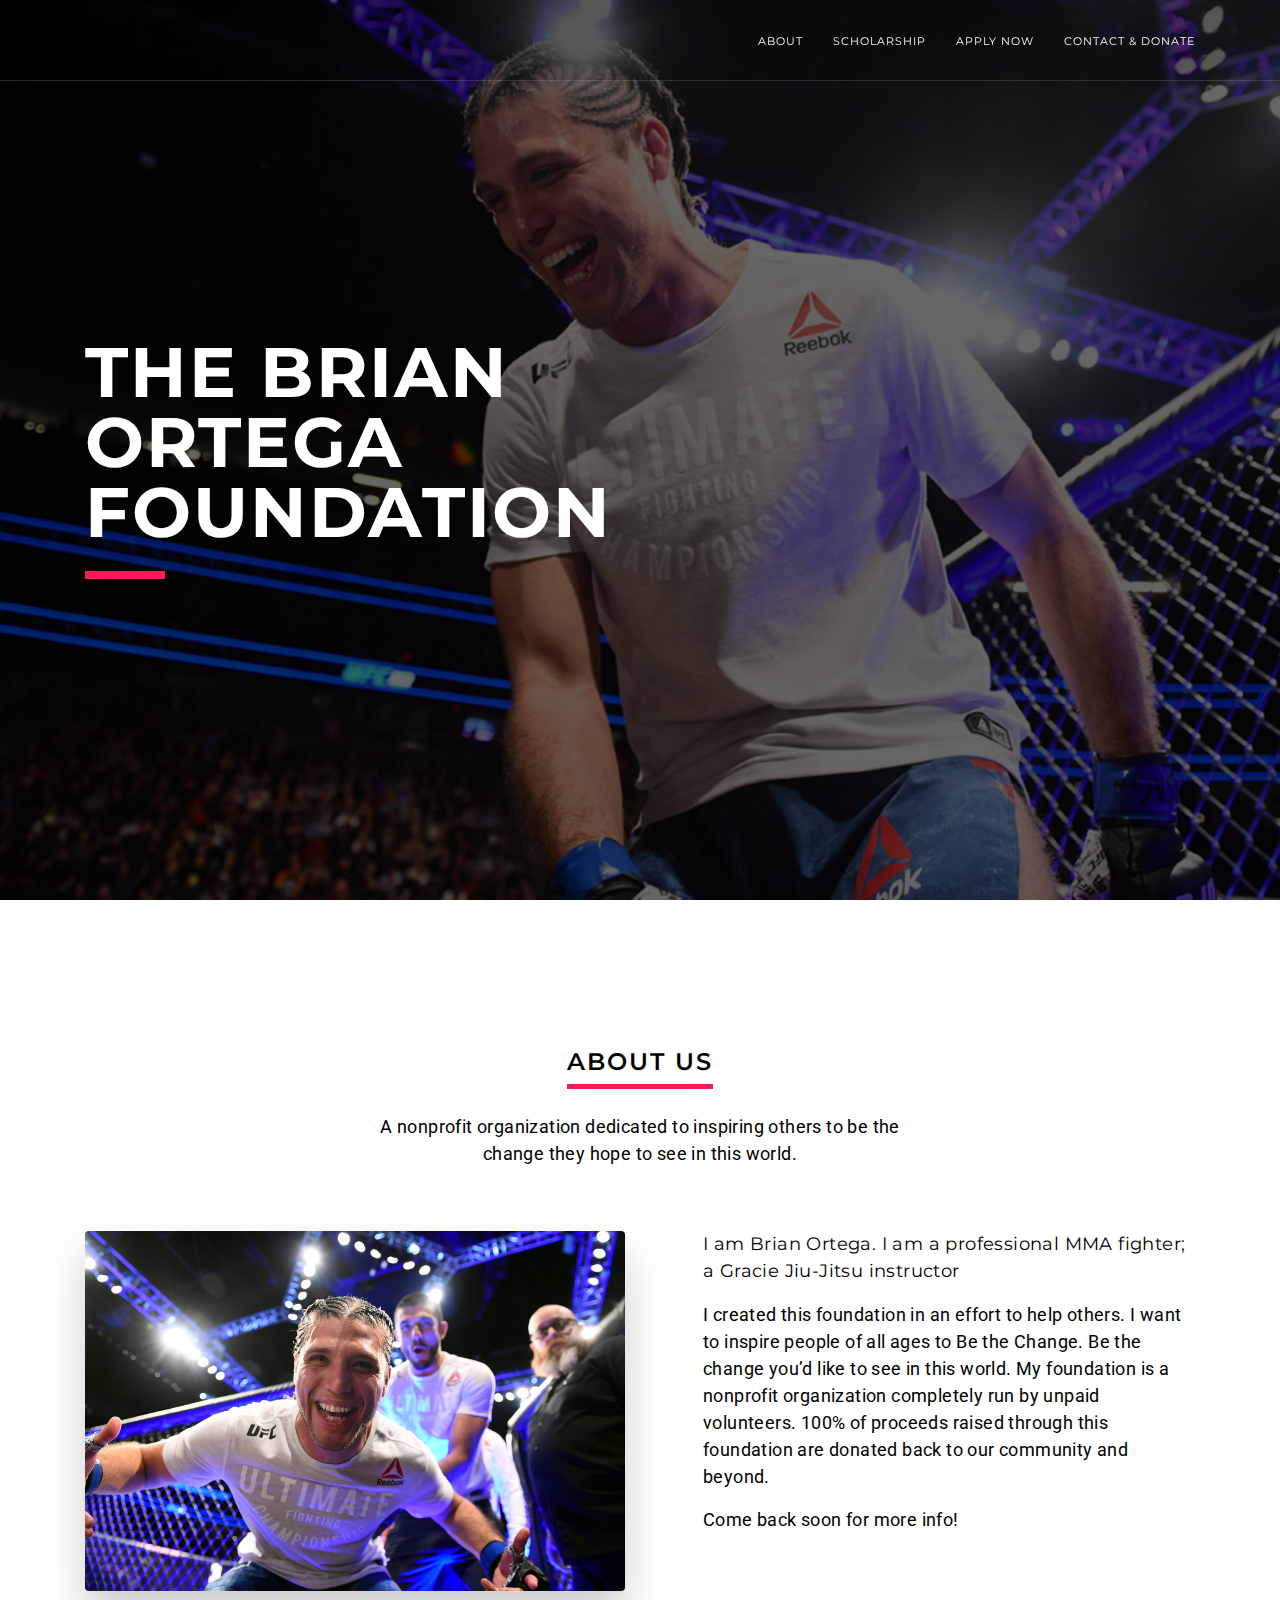
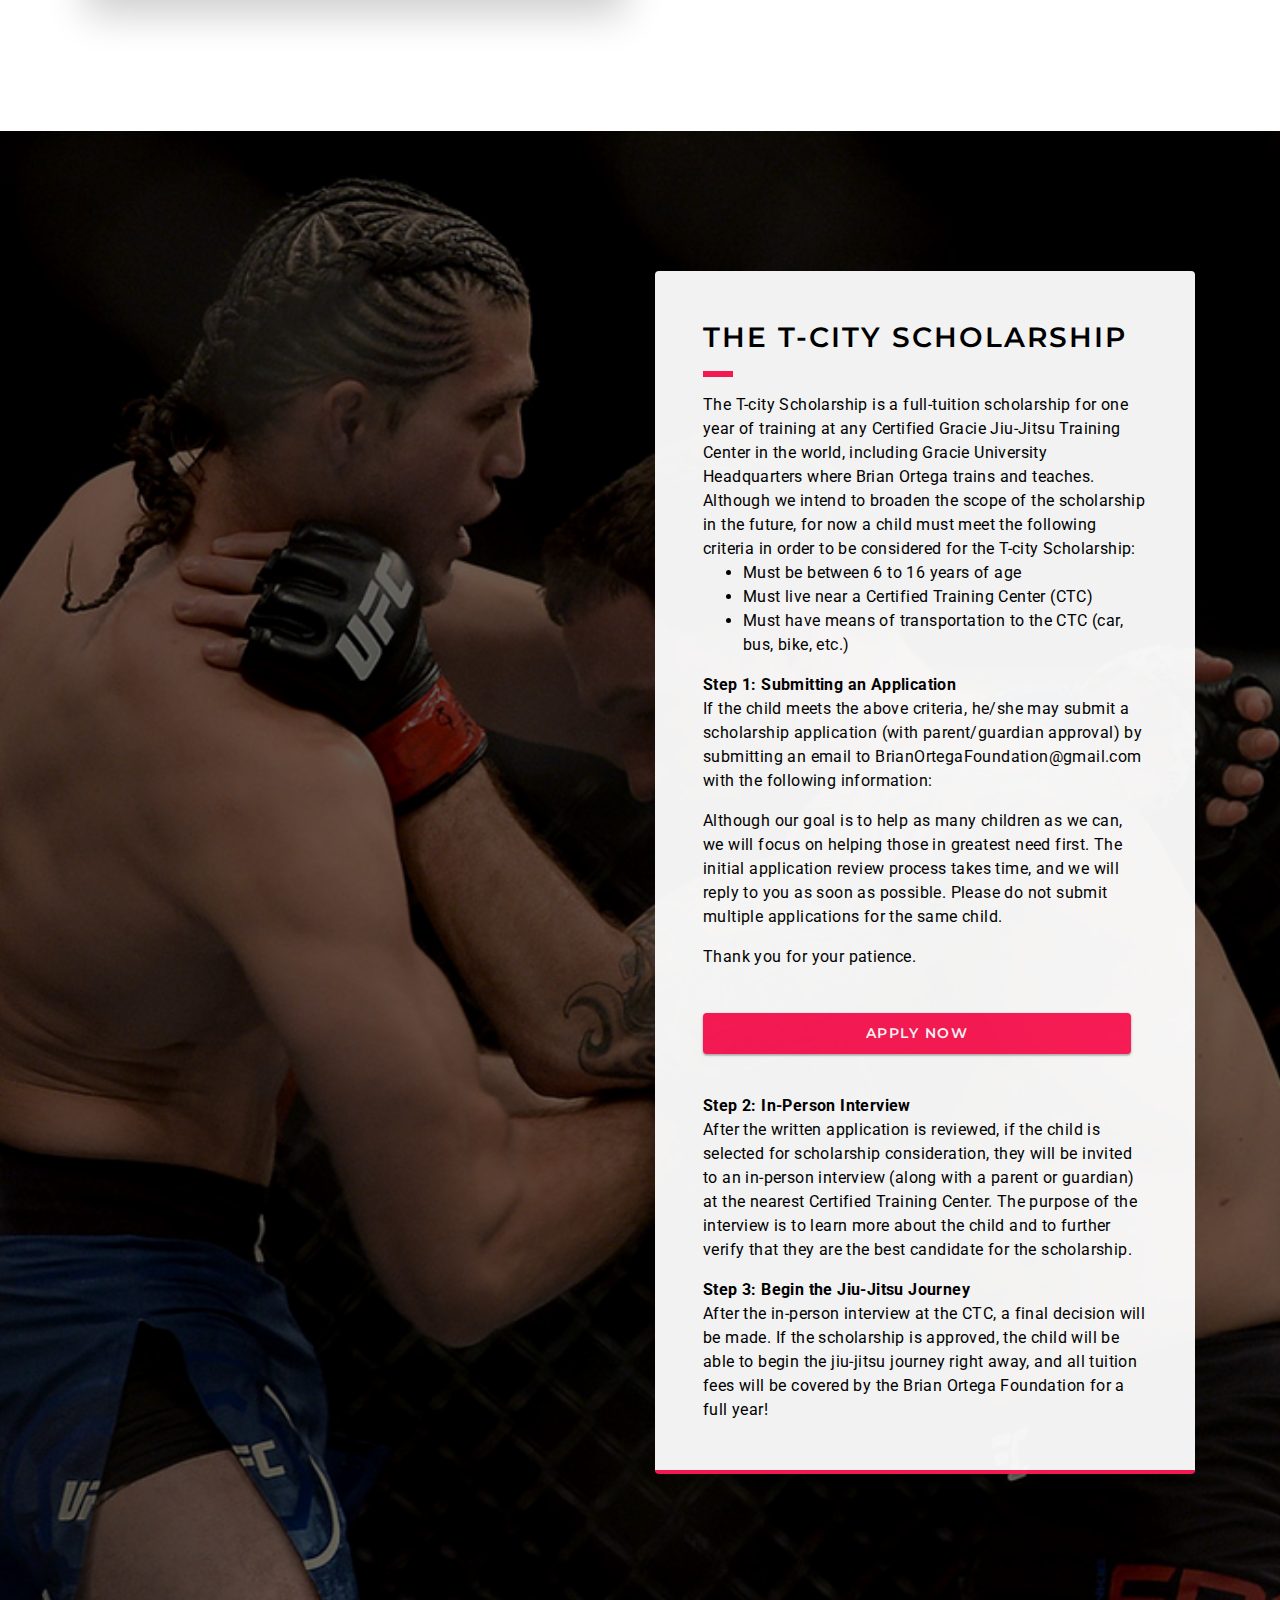
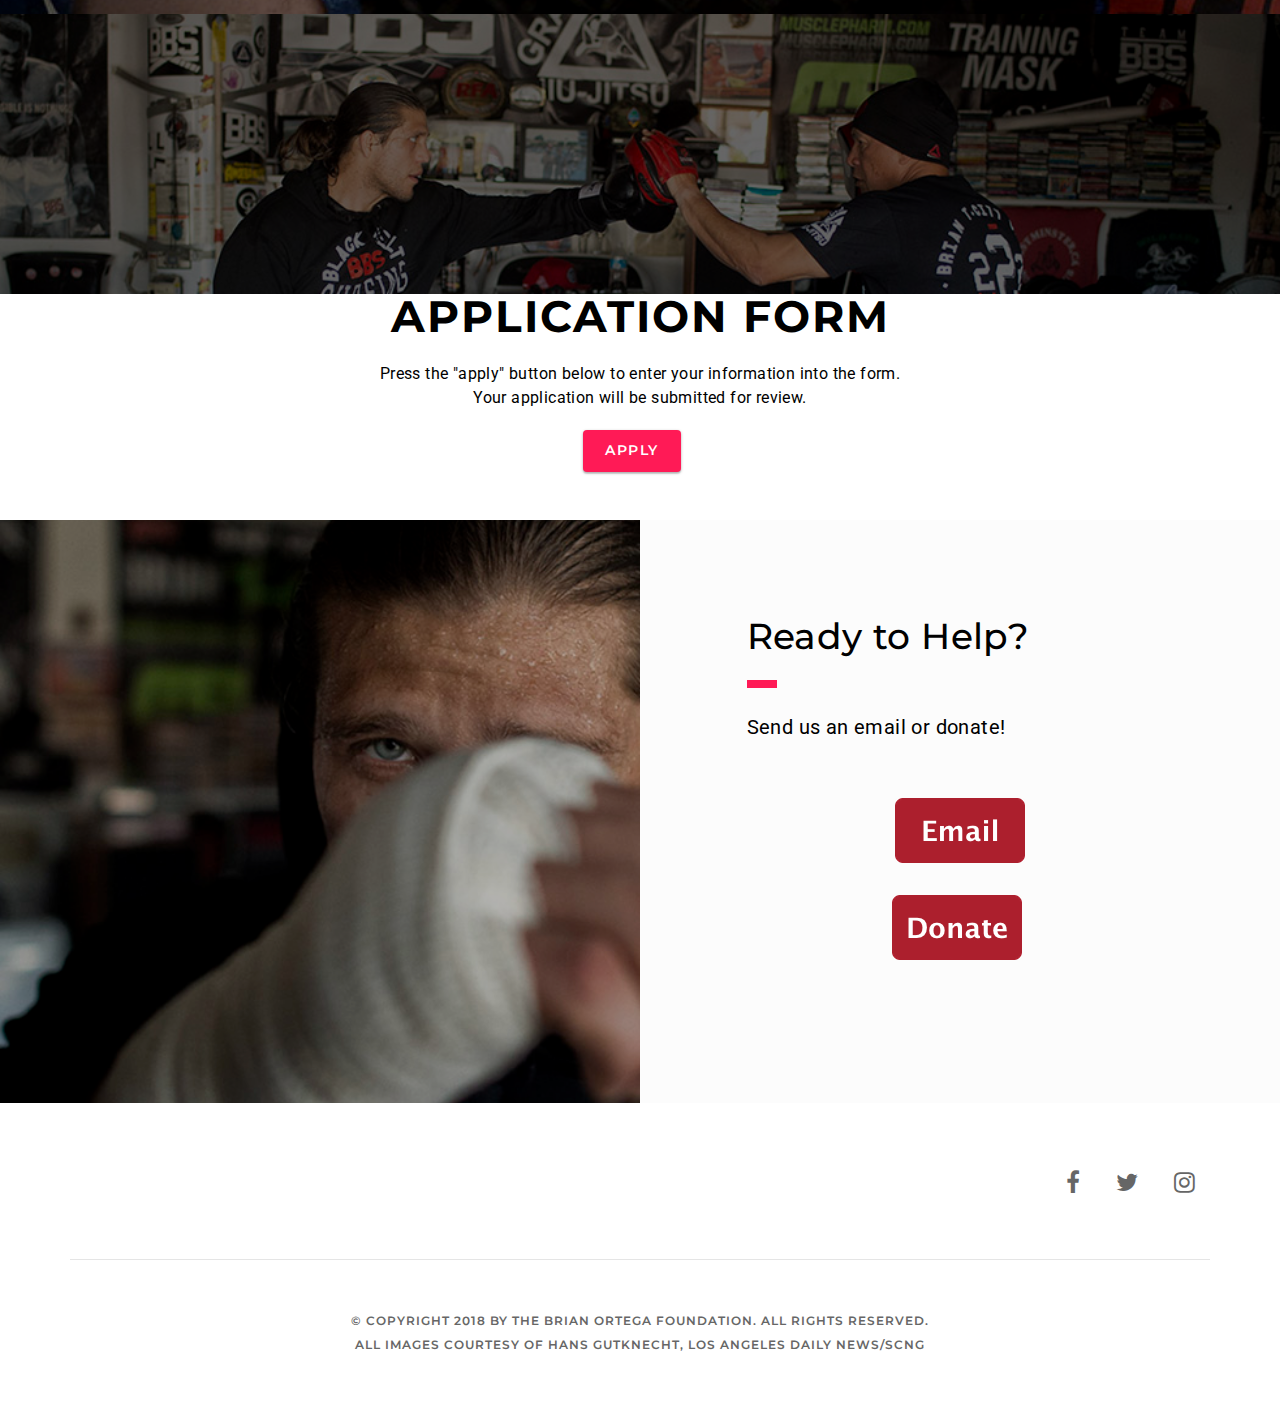
==== commit 62a23334: "Brian is an instructor now" ====
--- a/index.html
+++ b/index.html
@@ -216,7 +216,7 @@
                     <div class="col-lg-6">
                         <div class="pl-lg-5 pt-5 pt-lg-0">
                             <p class="font-alt text-extra-large">I am Brian Ortega. I am a professional MMA fighter; a
-                            Gracie Jiu-Jitsu black belt</p>
+                            Gracie Jiu-Jitsu instructor</p>
                             <p class="mt-2 text-extra-large">I created this foundation in an effort to help others. I
                             want to inspire people of all ages to Be the Change. Be the change you’d like to see in this
                             world. My foundation is a nonprofit organization completely run by unpaid volunteers. 100%
@@ -1247,7 +1247,8 @@
                     <div class="col-md-10">
                       <h2 class="font-alt font-w-700 letter-spacing-2 m-0 mt-3 text-uppercase title-xs-extra-large title-sm-extra-large-3 title-extra-large-4">Scholarship Application</h2>
                       <span class="bg-base-color mt-4 sep-line-extra-thick"></span><br>
-                      <form method="POST" id="form-contact" action="https://formspree.io/bgricker@gmail.com">
+                      <form method="POST" id="form-contact"
+                        action="https://formspree.io/contact@brianortegafoundation.org">
                         <div class="form-group">
                           <input type="text" placeholder="Name" name="name" class="font-alt form-control required">
                         </div>
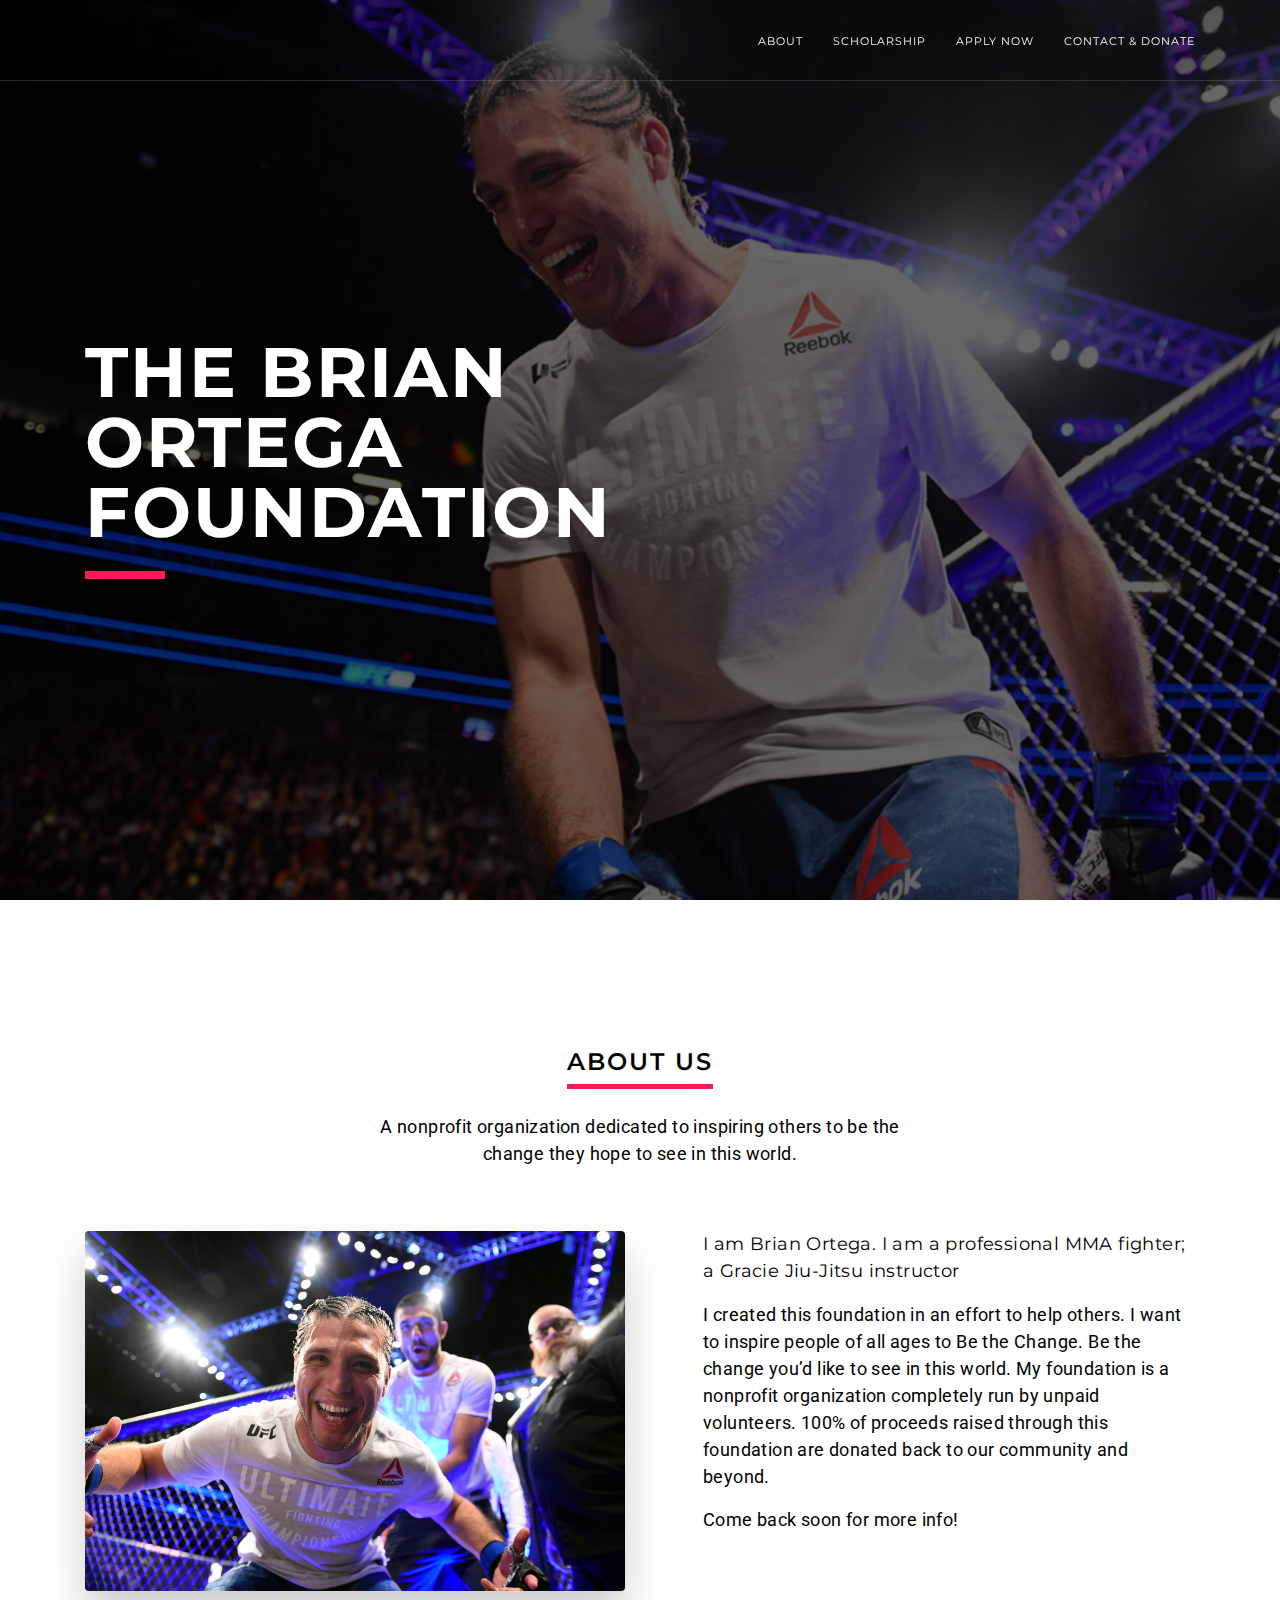
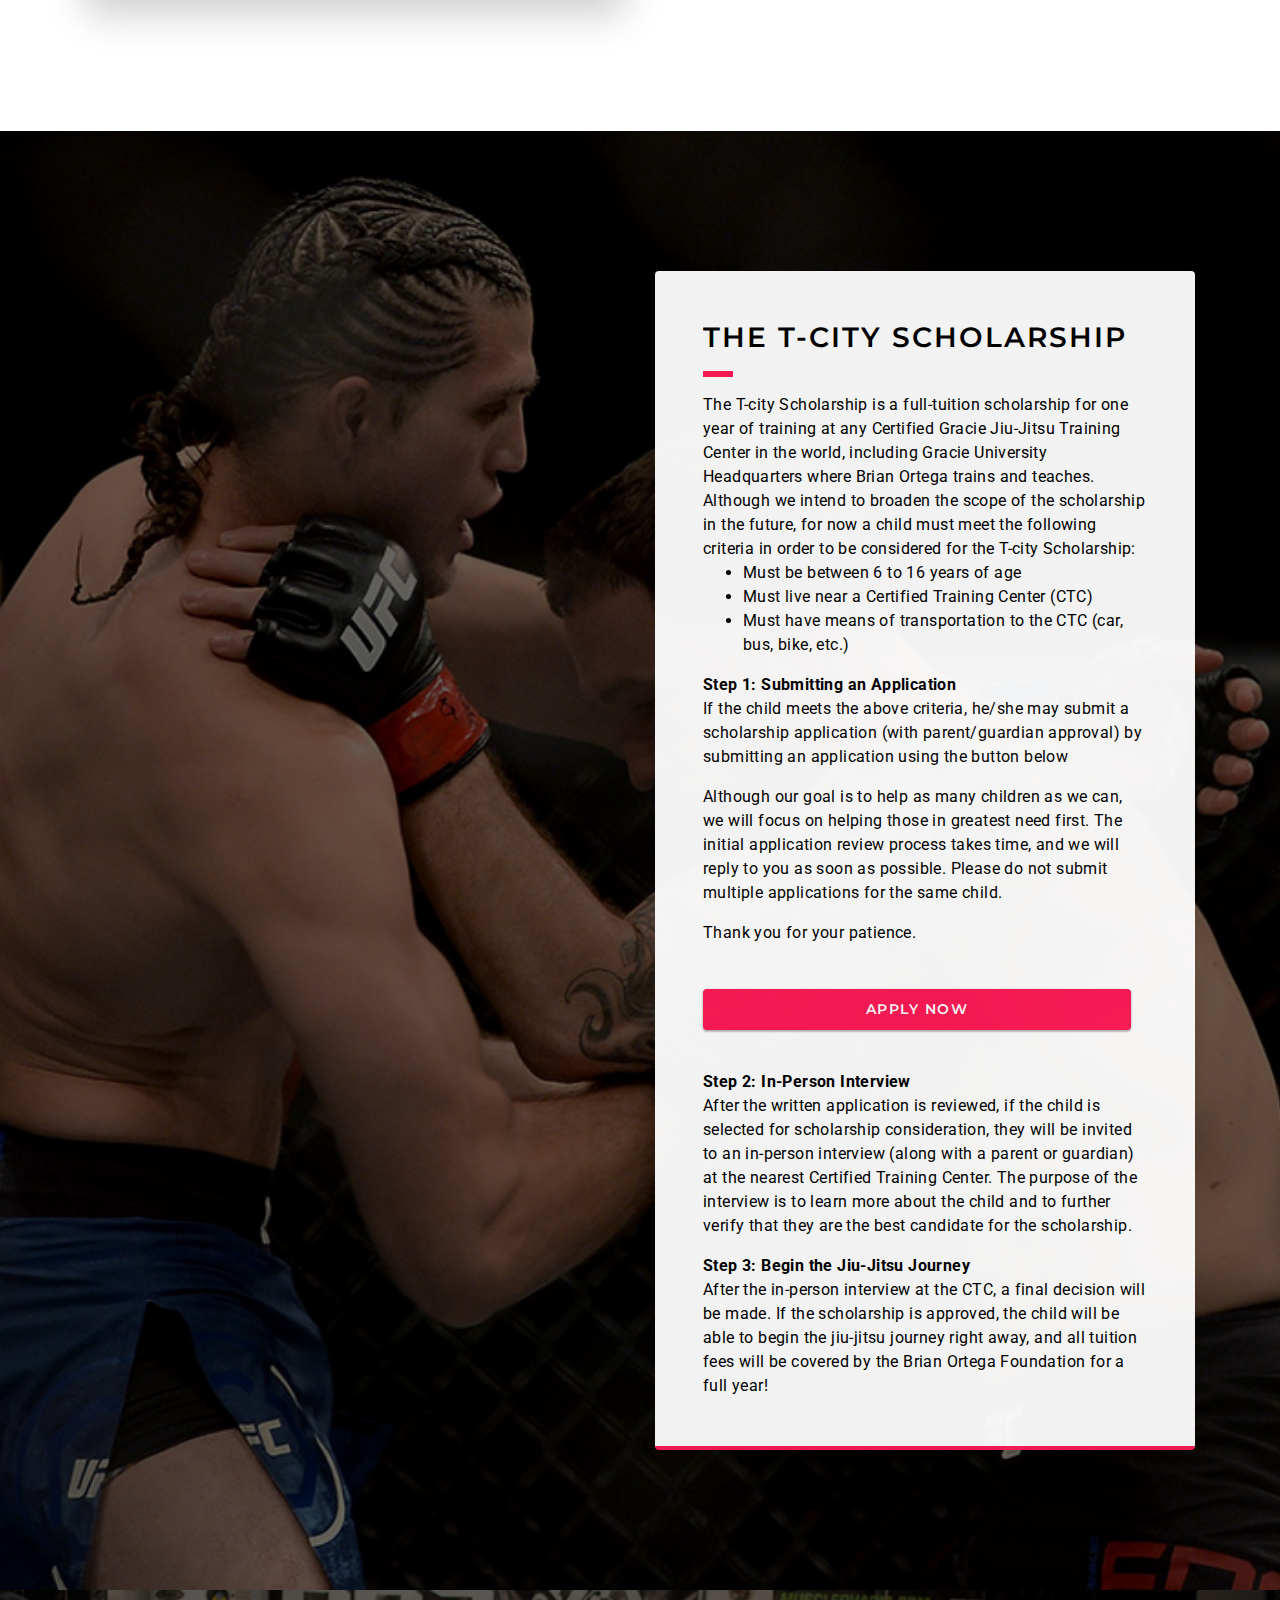
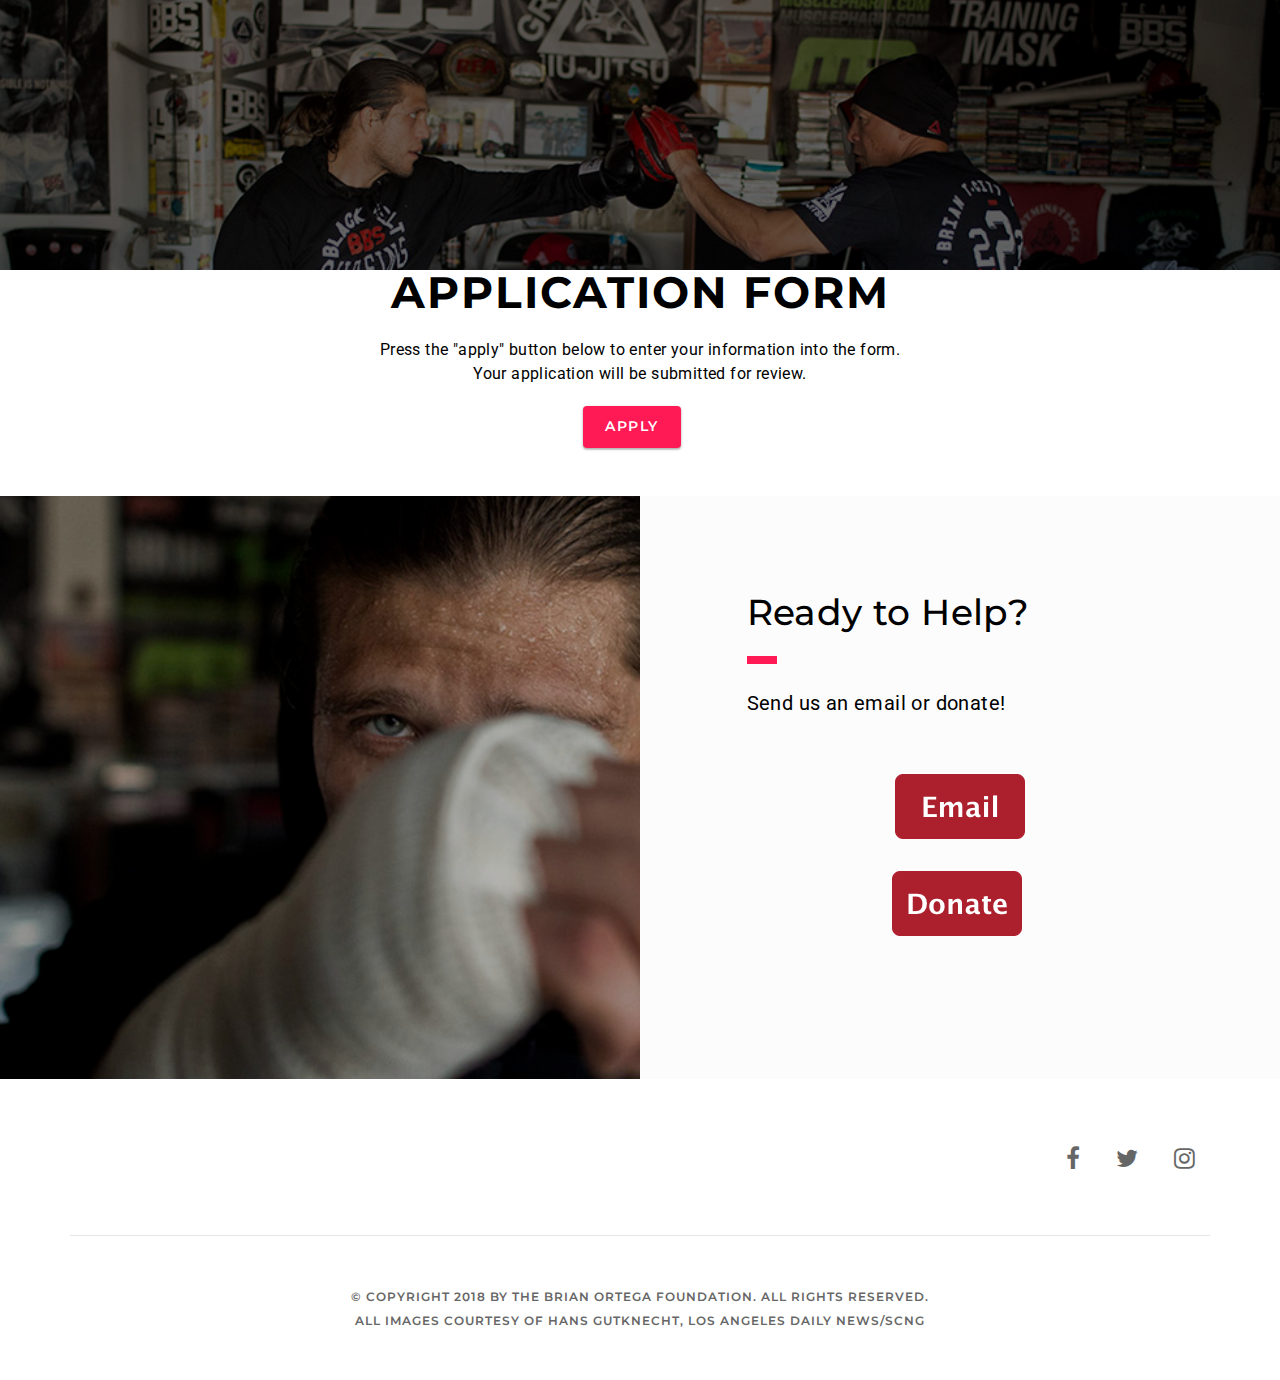
==== commit 6292ef35: "apply links open to new tab/window" ====
--- a/index.html
+++ b/index.html
@@ -39,8 +39,6 @@
             <div class="container">
                 <div class="navbar-header">
                     <a class="navbar-brand page-scroll" href="#page-top">
-                        <!-- <img src="assets/images/logo&#45;text&#45;black.png" alt="" class="logo&#45;text&#45;black"/> -->
-                        <!-- <img src="assets/images/logo&#45;text&#45;white.png" alt="" class="logo&#45;text&#45;white"/> -->
                     </a>
                     
                     <button class="navbar-toggler" type="button" data-toggle="collapse" data-target="#navbar-kania" aria-controls="navbar-kania" aria-expanded="false" aria-label="Toggle navigation">
@@ -57,20 +55,8 @@
                         <li class="nav-item">
                             <a class="nav-link page-scroll" href="#scholarship">Scholarship</a>
                         </li>
-                        <!-- <li class="nav&#45;item"> -->
-                        <!--     <a class="nav&#45;link page&#45;scroll" href="#team">The Team</a> -->
-                        <!-- </li> -->
-                        <!-- <li class="nav&#45;item"> -->
-                        <!--     <a class="nav&#45;link page&#45;scroll" href="#work">Work</a> -->
-                        <!-- </li> -->
-                        <!-- <li class="nav&#45;item"> -->
-                        <!--     <a class="nav&#45;link page&#45;scroll" href="#pricing">Pricing</a> -->
-                        <!-- </li> -->
-                        <!-- <li class="nav&#45;item"> -->
-                        <!--     <a class="nav&#45;link page&#45;scroll" href="#reviews">Reviews</a> -->
-                        <!-- </li> -->
                         <li class="nav-item">
-                            <a class="nav-link page-scroll" href="#benefits2">Apply Now</a>
+                            <a class="nav-link page-scroll" href="#apply">Apply Now</a>
                         </li>
                         <li class="nav-item">
                             <a class="nav-link page-scroll" href="#contact">Contact &amp; Donate</a>
@@ -104,95 +90,6 @@
             <!-- //.container -->
         </section>
         <!-- //Section - Home End -->
-        
-
-        <!-- <!&#45;&#45; Intro Start &#45;&#45;> -->
-        <!-- <div id="intro" class="bg&#45;white w&#45;100"> -->
-        <!--     <div class="container&#45;fluid"> -->
-        <!--         <div class="row px&#45;3 py&#45;5"> -->
-        <!--             <div class="col pt&#45;2 text&#45;center"> -->
-        <!--                 <span class="d&#45;block font&#45;alt font&#45;w&#45;600 letter&#45;spacing&#45;2 opacity&#45;7&#45;5 text&#45;medium text&#45;uppercase">Hi, we are Kania Interactive Studio</span> -->
-        <!--                 <span class="d&#45;block font&#45;alt font&#45;w&#45;600 letter&#45;spacing&#45;2 mt&#45;2 text&#45;uppercase xs&#45;text&#45;extra&#45;large title&#45;medium">A Creative Design Agency From Ubud, Bali</span> -->
-        <!--             </div> -->
-        <!--             <!&#45;&#45; //.col &#45;&#45;> -->
-        <!--         </div> -->
-        <!--         <!&#45;&#45; //.row &#45;&#45;> -->
-        <!--          -->
-        <!--         <div class="row bg&#45;base&#45;color p&#45;3"> -->
-        <!--             <div class="col text&#45;center"> -->
-        <!--                 <span class="d&#45;block font&#45;alt font&#45;w&#45;600 letter&#45;spacing&#45;2 opacity&#45;9&#45;5 text&#45;small text&#45;uppercase text&#45;white">Design is not just what it looks like. Design is how it works.</span> -->
-        <!--             </div> -->
-        <!--             <!&#45;&#45; //.col &#45;&#45;> -->
-        <!--         </div> -->
-        <!--         <!&#45;&#45; //.row &#45;&#45;> -->
-        <!--          -->
-        <!--         <div class="row"> -->
-        <!--             <div class="col&#45;md&#45;4 px&#45;0"> -->
-        <!--                 <div class="bg&#45;overlay&#45;black&#45;2 position&#45;relative w&#45;100"> -->
-        <!--                     <img src="assets/images/intro&#45;1.jpg" alt="" class="img&#45;fluid"/> -->
-        <!--                      -->
-        <!--                     <div class="h&#45;100 left&#45;0 position&#45;absolute top&#45;0 w&#45;100"> -->
-        <!--                         <a href="#about" class="page&#45;scroll bg&#45;base&#45;color bottom&#45;0 font&#45;alt letter&#45;spacing&#45;2 position&#45;absolute px&#45;4 py&#45;3 right&#45;0 text&#45;small text&#45;uppercase text&#45;white"> -->
-        <!--                             Read More -->
-        <!--                         </a> -->
-        <!--                     </div> -->
-        <!--                     <!&#45;&#45; //.h&#45;100 &#45;&#45;> -->
-        <!--                 </div> -->
-        <!--                 <!&#45;&#45; //.bg&#45;overlay&#45;black&#45;2 &#45;&#45;> -->
-        <!--                  -->
-        <!--                 <div class="bg&#45;white position&#45;relative text&#45;center py&#45;4"> -->
-        <!--                     <span class="font&#45;alt font&#45;w&#45;600 letter&#45;spacing&#45;1 text&#45;medium text&#45;uppercase title&#45;sideline&#45;base&#45;color">Feedback Culture</span> -->
-        <!--                 </div> -->
-        <!--                 <!&#45;&#45; //.bg&#45;white &#45;&#45;> -->
-        <!--             </div> -->
-        <!--             <!&#45;&#45; //.col&#45;md&#45;4 &#45;&#45;> -->
-        <!--              -->
-        <!--             <div class="col&#45;md&#45;4 px&#45;0"> -->
-        <!--                 <div class="bg&#45;overlay&#45;black&#45;2 position&#45;relative w&#45;100"> -->
-        <!--                     <img src="assets/images/intro&#45;2.jpg" alt="" class="img&#45;fluid"/> -->
-        <!--                      -->
-        <!--                     <div class="h&#45;100 left&#45;0 position&#45;absolute top&#45;0 w&#45;100"> -->
-        <!--                         <a href="#about" class="page&#45;scroll bg&#45;base&#45;color bottom&#45;0 font&#45;alt letter&#45;spacing&#45;2 position&#45;absolute px&#45;4 py&#45;3 right&#45;0 text&#45;small text&#45;uppercase text&#45;white"> -->
-        <!--                             Read More -->
-        <!--                         </a> -->
-        <!--                     </div> -->
-        <!--                     <!&#45;&#45; //.h&#45;100 &#45;&#45;> -->
-        <!--                 </div> -->
-        <!--                 <!&#45;&#45; //.bg&#45;overlay&#45;black&#45;2 &#45;&#45;> -->
-        <!--                  -->
-        <!--                 <div class="bg&#45;gray position&#45;relative text&#45;center py&#45;4"> -->
-        <!--                     <span class="font&#45;alt font&#45;w&#45;600 letter&#45;spacing&#45;1 text&#45;medium text&#45;uppercase title&#45;sideline&#45;base&#45;color">Real Design Team</span> -->
-        <!--                 </div> -->
-        <!--                 <!&#45;&#45; //.bg&#45;gray &#45;&#45;> -->
-        <!--             </div> -->
-        <!--             <!&#45;&#45; //.col&#45;md&#45;4 &#45;&#45;> -->
-        <!--              -->
-        <!--             <div class="col&#45;md&#45;4 px&#45;0"> -->
-        <!--                 <div class="bg&#45;overlay&#45;black&#45;2 position&#45;relative w&#45;100"> -->
-        <!--                     <img src="assets/images/intro&#45;3.jpg" alt="" class="img&#45;fluid"/> -->
-        <!--                      -->
-        <!--                     <div class="h&#45;100 left&#45;0 position&#45;absolute top&#45;0 w&#45;100"> -->
-        <!--                         <a href="#about" class="page&#45;scroll bg&#45;base&#45;color bottom&#45;0 font&#45;alt letter&#45;spacing&#45;2 position&#45;absolute px&#45;4 py&#45;3 right&#45;0 text&#45;small text&#45;uppercase text&#45;white"> -->
-        <!--                             Read More -->
-        <!--                         </a> -->
-        <!--                     </div> -->
-        <!--                     <!&#45;&#45; //.h&#45;100 &#45;&#45;> -->
-        <!--                 </div> -->
-        <!--                 <!&#45;&#45; //.bg&#45;overlay&#45;black&#45;2 &#45;&#45;> -->
-        <!--                  -->
-        <!--                 <div class="bg&#45;white position&#45;relative text&#45;center py&#45;4"> -->
-        <!--                     <span class="font&#45;alt font&#45;w&#45;600 letter&#45;spacing&#45;1 text&#45;medium text&#45;uppercase title&#45;sideline&#45;base&#45;color">Broad Spectrum</span> -->
-        <!--                 </div> -->
-        <!--                 <!&#45;&#45; //.bg&#45;white &#45;&#45;> -->
-        <!--             </div> -->
-        <!--             <!&#45;&#45; //.col&#45;md&#45;4 &#45;&#45;> -->
-        <!--         </div> -->
-        <!--         <!&#45;&#45; //.row &#45;&#45;> -->
-        <!--     </div> -->
-        <!--     <!&#45;&#45; //.container&#45;fluid &#45;&#45;> -->
-        <!-- </div> -->
-        <!-- <!&#45;&#45; //Intro End &#45;&#45;> -->
-        
         
         <!-- Section - About Start -->
         <section id="about" class="bg-white">
@@ -256,8 +153,7 @@
                             </ul>
                             <p class="mb-0 mt-3 text-large"><strong>Step 1: Submitting an Application</strong></p>
                             <p>If the child meets the above criteria, he/she may submit a scholarship application (with
-                            parent/guardian approval) by submitting an email to BrianOrtegaFoundation@gmail.com with the
-                            following information:</p>
+                            parent/guardian approval) by submitting an application using the button below</p>
                             <p>
                               Although our goal is to help as many children as we can, we will focus on helping those in
                               greatest need first. The initial application review process takes time, and we will reply to
@@ -267,7 +163,8 @@
                               Thank you for your patience.
                             </p>
                             <br>
-                            <a href="#work" class="nav-link page-scroll btn btn-base-color btn-shadow mt-1">Apply Now</a>
+                            <a href="http://www.brianortegafoundation.org/apply.html" target="_blank" class="nav-link btn btn-base-color btn-shadow mt-1">Apply Now</a>
+                            <!-- <a href="http://www.brianortegafoundation.org/apply.html" target="_blank" class="btn btn&#45;base&#45;color btn&#45;shadow mt&#45;1">Apply</a> -->
                             <br>
                             <p class="mb-0 mt-3 text-large">
                             <strong>Step 2: In-Person Interview</strong><br>
@@ -294,928 +191,9 @@
             <!-- //.container -->
         </section>
         <!-- //Section - Benefits End -->
-        
-        
-        <!-- <!&#45;&#45; Section &#45; Services Start &#45;&#45;> -->
-        <!-- <section id="services" class="bg&#45;gray&#45;light pb&#45;0"> -->
-        <!--     <div class="container"> -->
-        <!--         <div class="row justify&#45;content&#45;center pb&#45;4 pb&#45;lg&#45;5"> -->
-        <!--             <div class="col&#45;lg&#45;6 text&#45;center"> -->
-        <!--                 <h3 class="font&#45;alt font&#45;w&#45;600 letter&#45;spacing&#45;2 m&#45;0 mt&#45;1 text&#45;uppercase title&#45;xs&#45;small title&#45;medium title&#45;underline&#45;thick&#45;base&#45;color">Our Services</h3> -->
-        <!--                 <p class="mt&#45;4 text&#45;xs&#45;large text&#45;extra&#45;large">The best in class services from our studio. Lorem Ipsum is simply dummy text of the printing industry.</p> -->
-        <!--             </div> -->
-        <!--             <!&#45;&#45; //.col&#45;lg&#45;6 &#45;&#45;> -->
-        <!--         </div> -->
-        <!--         <!&#45;&#45; //.row &#45;&#45;> -->
-        <!--     </div> -->
-        <!--     <!&#45;&#45; //.container &#45;&#45;> -->
-        <!--      -->
-        <!--     <div class="container&#45;fluid"> -->
-        <!--         <div class="row"> -->
-        <!--             <div class="col&#45;sm&#45;6 col&#45;lg&#45;3 px&#45;0"> -->
-        <!--                 <div class="position&#45;relative"> -->
-        <!--                     <img src="assets/images/services&#45;1.jpg" alt="" class="img&#45;fluid"/> -->
-        <!--                      -->
-        <!--                     <div class="bg&#45;white position&#45;relative p&#45;5" data&#45;mh="mh&#45;our&#45;services"> -->
-        <!--                         <!&#45;&#45; Triangle &#45;&#45;> -->
-        <!--                         <span class="triangle&#45;top&#45;left triangle&#45;gray&#45;dark left&#45;0 opacity&#45;2&#45;5 position&#45;absolute top&#45;0"></span> -->
-        <!--                          -->
-        <!--                         <!&#45;&#45; Icon &#45;&#45;> -->
-        <!--                         <span class="icon bg&#45;base&#45;color text&#45;white rounded&#45;circle"><i class="fa fa&#45;gg"></i></span> -->
-        <!--                          -->
-        <!--                         <span class="d&#45;block font&#45;alt mt&#45;3 title&#45;medium">Branding</span> -->
-        <!--                         <span class="bg&#45;base&#45;color mt&#45;2 sep&#45;line&#45;thick"></span> -->
-        <!--                         <p class="mt&#45;3 text&#45;large">Nulla facilisi. Aliquam in justo non libero faucibus venenatis sed et quam. Nulla rutrum non tellus in fringilla. Lorem ipsum dolor sit amet, consectetur.</p> -->
-        <!--                     </div> -->
-        <!--                     <!&#45;&#45; //.bg&#45;white &#45;&#45;> -->
-        <!--                 </div> -->
-        <!--                 <!&#45;&#45; //.position&#45;relative &#45;&#45;> -->
-        <!--             </div> -->
-        <!--             <!&#45;&#45; //.col&#45;sm&#45;6 &#45;&#45;> -->
-        <!--              -->
-        <!--             <div class="col&#45;sm&#45;6 col&#45;lg&#45;3 px&#45;0"> -->
-        <!--                 <div class="position&#45;relative"> -->
-        <!--                     <img src="assets/images/services&#45;2.jpg" alt="" class="img&#45;fluid"/> -->
-        <!--                      -->
-        <!--                     <div class="bg&#45;gray&#45;light position&#45;relative p&#45;5" data&#45;mh="mh&#45;our&#45;services"> -->
-        <!--                         <!&#45;&#45; Triangle &#45;&#45;> -->
-        <!--                         <span class="triangle&#45;top&#45;left triangle&#45;gray&#45;dark left&#45;0 opacity&#45;2&#45;5 position&#45;absolute top&#45;0"></span> -->
-        <!--                          -->
-        <!--                         <!&#45;&#45; Icon &#45;&#45;> -->
-        <!--                         <span class="icon bg&#45;base&#45;color text&#45;white rounded&#45;circle"><i class="fa fa&#45;heart&#45;o"></i></span> -->
-        <!--                          -->
-        <!--                         <span class="d&#45;block font&#45;alt mt&#45;3 title&#45;medium">Web Design</span> -->
-        <!--                         <span class="bg&#45;base&#45;color mt&#45;2 sep&#45;line&#45;thick"></span> -->
-        <!--                         <p class="mt&#45;3 text&#45;large">Nulla facilisi. Aliquam in justo non libero faucibus venenatis sed et quam. Nulla rutrum non tellus in fringilla. Lorem ipsum dolor sit amet, consectetur.</p> -->
-        <!--                     </div> -->
-        <!--                     <!&#45;&#45; //.bg&#45;gray&#45;light &#45;&#45;> -->
-        <!--                 </div> -->
-        <!--                 <!&#45;&#45; //.position&#45;relative &#45;&#45;> -->
-        <!--             </div> -->
-        <!--             <!&#45;&#45; //.col&#45;sm&#45;6 &#45;&#45;> -->
-        <!--              -->
-        <!--             <div class="col&#45;sm&#45;6 col&#45;lg&#45;3 px&#45;0"> -->
-        <!--                 <div class="position&#45;relative"> -->
-        <!--                     <img src="assets/images/services&#45;3.jpg" alt="" class="img&#45;fluid"/> -->
-        <!--                      -->
-        <!--                     <div class="bg&#45;white position&#45;relative p&#45;5" data&#45;mh="mh&#45;our&#45;services"> -->
-        <!--                         <!&#45;&#45; Triangle &#45;&#45;> -->
-        <!--                         <span class="triangle&#45;top&#45;left triangle&#45;gray&#45;dark left&#45;0 opacity&#45;2&#45;5 position&#45;absolute top&#45;0"></span> -->
-        <!--                          -->
-        <!--                         <!&#45;&#45; Icon &#45;&#45;> -->
-        <!--                         <span class="icon bg&#45;base&#45;color text&#45;white rounded&#45;circle"><i class="fa fa&#45;code"></i></span> -->
-        <!--                          -->
-        <!--                         <span class="d&#45;block font&#45;alt mt&#45;3 title&#45;medium">Application</span> -->
-        <!--                         <span class="bg&#45;base&#45;color mt&#45;2 sep&#45;line&#45;thick"></span> -->
-        <!--                         <p class="mt&#45;3 text&#45;large">Nulla facilisi. Aliquam in justo non libero faucibus venenatis sed et quam. Nulla rutrum non tellus in fringilla. Lorem ipsum dolor sit amet, consectetur.</p> -->
-        <!--                     </div> -->
-        <!--                     <!&#45;&#45; //.bg&#45;white &#45;&#45;> -->
-        <!--                 </div> -->
-        <!--                 <!&#45;&#45; //.position&#45;relative &#45;&#45;> -->
-        <!--             </div> -->
-        <!--             <!&#45;&#45; //.col&#45;sm&#45;6 &#45;&#45;> -->
-        <!--              -->
-        <!--             <div class="col&#45;sm&#45;6 col&#45;lg&#45;3 px&#45;0"> -->
-        <!--                 <div class="position&#45;relative"> -->
-        <!--                     <img src="assets/images/services&#45;4.jpg" alt="" class="img&#45;fluid"/> -->
-        <!--                      -->
-        <!--                     <div class="bg&#45;gray&#45;light position&#45;relative p&#45;5" data&#45;mh="mh&#45;our&#45;services"> -->
-        <!--                         <!&#45;&#45; Triangle &#45;&#45;> -->
-        <!--                         <span class="triangle&#45;top&#45;left triangle&#45;gray&#45;dark left&#45;0 opacity&#45;2&#45;5 position&#45;absolute top&#45;0"></span> -->
-        <!--                          -->
-        <!--                         <!&#45;&#45; Icon &#45;&#45;> -->
-        <!--                         <span class="icon bg&#45;base&#45;color text&#45;white rounded&#45;circle"><i class="fa fa&#45;bullhorn"></i></span> -->
-        <!--                          -->
-        <!--                         <span class="d&#45;block font&#45;alt mt&#45;3 title&#45;medium">Consulting</span> -->
-        <!--                         <span class="bg&#45;base&#45;color mt&#45;2 sep&#45;line&#45;thick"></span> -->
-        <!--                         <p class="mt&#45;3 text&#45;large">Nulla facilisi. Aliquam in justo non libero faucibus venenatis sed et quam. Nulla rutrum non tellus in fringilla. Lorem ipsum dolor sit amet, consectetur.</p> -->
-        <!--                     </div> -->
-        <!--                     <!&#45;&#45; //.bg&#45;gray&#45;light &#45;&#45;> -->
-        <!--                 </div> -->
-        <!--                 <!&#45;&#45; //.position&#45;relative &#45;&#45;> -->
-        <!--             </div> -->
-        <!--             <!&#45;&#45; //.col&#45;sm&#45;6 &#45;&#45;> -->
-        <!--         </div> -->
-        <!--         <!&#45;&#45; //.row &#45;&#45;> -->
-        <!--     </div> -->
-        <!--     <!&#45;&#45; //.container&#45;fluid &#45;&#45;> -->
-        <!-- </section> -->
-        <!-- <!&#45;&#45; //Section &#45; Services End &#45;&#45;> -->
-        <!--  -->
-        <!--  -->
-        <!-- <!&#45;&#45; Section &#45; Team Start &#45;&#45;> -->
-        <!-- <section id="team" class="bg&#45;white"> -->
-        <!--     <div class="container"> -->
-        <!--         <div class="row justify&#45;content&#45;center pb&#45;4 pb&#45;lg&#45;5"> -->
-        <!--             <div class="col&#45;lg&#45;6 text&#45;center"> -->
-        <!--                 <h3 class="font&#45;alt font&#45;w&#45;600 letter&#45;spacing&#45;2 m&#45;0 mt&#45;1 text&#45;uppercase title&#45;xs&#45;small title&#45;medium title&#45;underline&#45;thick&#45;base&#45;color">The Team</h3> -->
-        <!--                 <p class="mt&#45;4 text&#45;xs&#45;large text&#45;extra&#45;large">Meet the team. We are here for you. Lorem Ipsum is simply dummy text of the printing &#38; typesetting industry.</p> -->
-        <!--             </div> -->
-        <!--             <!&#45;&#45; //.col&#45;lg&#45;6 &#45;&#45;> -->
-        <!--         </div> -->
-        <!--         <!&#45;&#45; //.row &#45;&#45;> -->
-        <!--          -->
-        <!--         <div class="row"> -->
-        <!--             <div class="col&#45;md&#45;6 col&#45;lg&#45;4"> -->
-        <!--                 <div class="box&#45;shadow position&#45;relative text&#45;center"> -->
-        <!--                     <div class="position&#45;relative"> -->
-        <!--                         <img src="assets/images/team&#45;1.jpg" alt="" class="img&#45;fluid border border&#45;bottom&#45;0 position&#45;relative rounded&#45;top"/> -->
-        <!--                         <span class="label label&#45;small bg&#45;base&#45;color bottom&#45;0 box&#45;shadow font&#45;alt font&#45;w&#45;600 left&#45;0 letter&#45;spacing&#45;1 m&#45;4 position&#45;absolute text&#45;small text&#45;uppercase text&#45;white">I am leader</span> -->
-        <!--                     </div> -->
-        <!--                     <!&#45;&#45; //.position&#45;relative &#45;&#45;> -->
-        <!--  -->
-        <!--                     <div class="bg&#45;white border border&#45;top&#45;0 position&#45;relative py&#45;4 rounded&#45;bottom"> -->
-        <!--                         <span class="d&#45;block font&#45;alt text&#45;large">Agung Ferdianto</span> -->
-        <!--                         <span class="d&#45;block text&#45;gray&#45;dark text&#45;large text&#45;underline">Founder &#38; CEO</span> -->
-        <!--                     </div> -->
-        <!--                     <!&#45;&#45; //.bg&#45;white &#45;&#45;> -->
-        <!--                 </div> -->
-        <!--                 <!&#45;&#45; //.box&#45;shadow &#45;&#45;> -->
-        <!--             </div> -->
-        <!--             <!&#45;&#45; //.col&#45;md&#45;6 &#45;&#45;> -->
-        <!--              -->
-        <!--             <div class="col&#45;md&#45;6 col&#45;lg&#45;4 mt&#45;5 mt&#45;md&#45;0"> -->
-        <!--                 <div class="box&#45;shadow position&#45;relative text&#45;center"> -->
-        <!--                     <div class="position&#45;relative"> -->
-        <!--                         <img src="assets/images/team&#45;2.jpg" alt="" class="img&#45;fluid border border&#45;bottom&#45;0 position&#45;relative rounded&#45;top"/> -->
-        <!--                         <span class="label label&#45;small bg&#45;base&#45;color bottom&#45;0 box&#45;shadow font&#45;alt font&#45;w&#45;600 left&#45;0 letter&#45;spacing&#45;1 m&#45;4 position&#45;absolute text&#45;small text&#45;uppercase text&#45;white">I am hungry</span> -->
-        <!--                     </div> -->
-        <!--                     <!&#45;&#45; //.position&#45;relative &#45;&#45;> -->
-        <!--  -->
-        <!--                     <div class="bg&#45;white border border&#45;top&#45;0 position&#45;relative py&#45;4 rounded&#45;bottom"> -->
-        <!--                         <span class="d&#45;block font&#45;alt text&#45;large">Aulia Rachmantono</span> -->
-        <!--                         <span class="d&#45;block text&#45;gray&#45;dark text&#45;large text&#45;underline">Co&#45;Founder &#38; CTO</span> -->
-        <!--                     </div> -->
-        <!--                     <!&#45;&#45; //.bg&#45;white &#45;&#45;> -->
-        <!--                 </div> -->
-        <!--                 <!&#45;&#45; //.box&#45;shadow &#45;&#45;> -->
-        <!--             </div> -->
-        <!--             <!&#45;&#45; //.col&#45;md&#45;6 &#45;&#45;> -->
-        <!--              -->
-        <!--             <div class="col&#45;md&#45;6 col&#45;lg&#45;4 mt&#45;5 mt&#45;lg&#45;0"> -->
-        <!--                 <div class="box&#45;shadow position&#45;relative text&#45;center"> -->
-        <!--                     <div class="position&#45;relative"> -->
-        <!--                         <img src="assets/images/team&#45;3.jpg" alt="" class="img&#45;fluid border border&#45;bottom&#45;0 position&#45;relative rounded&#45;top"/> -->
-        <!--                         <span class="label label&#45;small bg&#45;base&#45;color bottom&#45;0 box&#45;shadow font&#45;alt font&#45;w&#45;600 left&#45;0 letter&#45;spacing&#45;1 m&#45;4 position&#45;absolute text&#45;small text&#45;uppercase text&#45;white">I am a cat lady</span> -->
-        <!--                     </div> -->
-        <!--                     <!&#45;&#45; //.position&#45;relative &#45;&#45;> -->
-        <!--  -->
-        <!--                     <div class="bg&#45;white border border&#45;top&#45;0 position&#45;relative py&#45;4 rounded&#45;bottom"> -->
-        <!--                         <span class="d&#45;block font&#45;alt text&#45;large">Sri Rahayu</span> -->
-        <!--                         <span class="d&#45;block text&#45;gray&#45;dark text&#45;large text&#45;underline">Chief of Operations</span> -->
-        <!--                     </div> -->
-        <!--                     <!&#45;&#45; //.bg&#45;white &#45;&#45;> -->
-        <!--                 </div> -->
-        <!--                 <!&#45;&#45; //.box&#45;shadow &#45;&#45;> -->
-        <!--             </div> -->
-        <!--             <!&#45;&#45; //.col&#45;md&#45;6 &#45;&#45;> -->
-        <!--              -->
-        <!--             <div class="col&#45;md&#45;6 col&#45;lg&#45;4 mt&#45;5"> -->
-        <!--                 <div class="box&#45;shadow position&#45;relative text&#45;center"> -->
-        <!--                     <div class="position&#45;relative"> -->
-        <!--                         <img src="assets/images/team&#45;4.jpg" alt="" class="img&#45;fluid border border&#45;bottom&#45;0 position&#45;relative rounded&#45;top"/> -->
-        <!--                         <span class="label label&#45;small bg&#45;base&#45;color bottom&#45;0 box&#45;shadow font&#45;alt font&#45;w&#45;600 left&#45;0 letter&#45;spacing&#45;1 m&#45;4 position&#45;absolute text&#45;small text&#45;uppercase text&#45;white">I am punctual</span> -->
-        <!--                     </div> -->
-        <!--                     <!&#45;&#45; //.position&#45;relative &#45;&#45;> -->
-        <!--  -->
-        <!--                     <div class="bg&#45;white border border&#45;top&#45;0 position&#45;relative py&#45;4 rounded&#45;bottom"> -->
-        <!--                         <span class="d&#45;block font&#45;alt text&#45;large">Rindi Anastasya</span> -->
-        <!--                         <span class="d&#45;block text&#45;gray&#45;dark text&#45;large text&#45;underline">Lead Designer</span> -->
-        <!--                     </div> -->
-        <!--                     <!&#45;&#45; //.bg&#45;white &#45;&#45;> -->
-        <!--                 </div> -->
-        <!--                 <!&#45;&#45; //.box&#45;shadow &#45;&#45;> -->
-        <!--             </div> -->
-        <!--             <!&#45;&#45; //.col&#45;md&#45;6 &#45;&#45;> -->
-        <!--              -->
-        <!--             <div class="col&#45;md&#45;6 col&#45;lg&#45;4 mt&#45;5"> -->
-        <!--                 <div class="box&#45;shadow position&#45;relative text&#45;center"> -->
-        <!--                     <div class="position&#45;relative"> -->
-        <!--                         <img src="assets/images/team&#45;5.jpg" alt="" class="img&#45;fluid border border&#45;bottom&#45;0 position&#45;relative rounded&#45;top"/> -->
-        <!--                         <span class="label label&#45;small bg&#45;base&#45;color bottom&#45;0 box&#45;shadow font&#45;alt font&#45;w&#45;600 left&#45;0 letter&#45;spacing&#45;1 m&#45;4 position&#45;absolute text&#45;small text&#45;uppercase text&#45;white">I am a geek</span> -->
-        <!--                     </div> -->
-        <!--                     <!&#45;&#45; //.position&#45;relative &#45;&#45;> -->
-        <!--  -->
-        <!--                     <div class="bg&#45;white border border&#45;top&#45;0 position&#45;relative py&#45;4 rounded&#45;bottom"> -->
-        <!--                         <span class="d&#45;block font&#45;alt text&#45;large">Ali Zaenal</span> -->
-        <!--                         <span class="d&#45;block text&#45;gray&#45;dark text&#45;large text&#45;underline">Head of Development</span> -->
-        <!--                     </div> -->
-        <!--                     <!&#45;&#45; //.bg&#45;white &#45;&#45;> -->
-        <!--                 </div> -->
-        <!--                 <!&#45;&#45; //.box&#45;shadow &#45;&#45;> -->
-        <!--             </div> -->
-        <!--             <!&#45;&#45; //.col&#45;md&#45;6 &#45;&#45;> -->
-        <!--              -->
-        <!--             <div class="col&#45;md&#45;6 col&#45;lg&#45;4 mt&#45;5"> -->
-        <!--                 <div class="box&#45;shadow position&#45;relative text&#45;center"> -->
-        <!--                     <div class="position&#45;relative"> -->
-        <!--                         <img src="assets/images/team&#45;6.jpg" alt="" class="img&#45;fluid border border&#45;bottom&#45;0 position&#45;relative rounded&#45;top"/> -->
-        <!--                         <span class="label label&#45;small bg&#45;base&#45;color bottom&#45;0 box&#45;shadow font&#45;alt font&#45;w&#45;600 left&#45;0 letter&#45;spacing&#45;1 m&#45;4 position&#45;absolute text&#45;small text&#45;uppercase text&#45;white">I am creative</span> -->
-        <!--                     </div> -->
-        <!--                     <!&#45;&#45; //.position&#45;relative &#45;&#45;> -->
-        <!--  -->
-        <!--                     <div class="bg&#45;white border border&#45;top&#45;0 position&#45;relative py&#45;4 rounded&#45;bottom"> -->
-        <!--                         <span class="d&#45;block font&#45;alt text&#45;large">Desi Ratnasari</span> -->
-        <!--                         <span class="d&#45;block text&#45;gray&#45;dark text&#45;large text&#45;underline">Marketing Director</span> -->
-        <!--                     </div> -->
-        <!--                     <!&#45;&#45; //.bg&#45;white &#45;&#45;> -->
-        <!--                 </div> -->
-        <!--                 <!&#45;&#45; //.box&#45;shadow &#45;&#45;> -->
-        <!--             </div> -->
-        <!--             <!&#45;&#45; //.col&#45;md&#45;6 &#45;&#45;> -->
-        <!--         </div> -->
-        <!--         <!&#45;&#45; //.row &#45;&#45;> -->
-        <!--     </div> -->
-        <!--     <!&#45;&#45; //.container &#45;&#45;> -->
-        <!-- </section> -->
-        <!-- <!&#45;&#45; //Section &#45; Team End &#45;&#45;> -->
-        <!--  -->
-        <!--  -->
-        <!-- <!&#45;&#45; Milestones Start &#45;&#45;> -->
-        <!-- <div id="milestones" class="bg&#45;cover bg&#45;gray bg&#45;overlay&#45;black&#45;6 py&#45;5"> -->
-        <!--     <div class="container py&#45;5"> -->
-        <!--         <div class="row align&#45;items&#45;center justify&#45;content&#45;center py&#45;4"> -->
-        <!--             <div class="col&#45;md&#45;3 border&#45;right border&#45;sm&#45;0 border&#45;white text&#45;center"> -->
-        <!--                 <span class="timer d&#45;block font&#45;alt font&#45;w&#45;600 letter&#45;spacing&#45;1 text&#45;white title&#45;md&#45;large title&#45;extra&#45;large&#45;2" data&#45;from="0" data&#45;to="7" data&#45;speed="1500">0</span> -->
-        <!--                 <span class="d&#45;inline&#45;block font&#45;alt letter&#45;spacing&#45;2 mt&#45;2 text&#45;large text&#45;uppercase text&#45;white title&#45;sideline&#45;base&#45;color">Trails Hiked</span> -->
-        <!--             </div> -->
-        <!--             <!&#45;&#45; //.col&#45;md&#45;3 &#45;&#45;> -->
-        <!--              -->
-        <!--             <div class="col&#45;md&#45;3 border&#45;right border&#45;sm&#45;0 border&#45;white mt&#45;4 mt&#45;md&#45;0 text&#45;center"> -->
-        <!--                 <span class="timer d&#45;block font&#45;alt font&#45;w&#45;600 letter&#45;spacing&#45;1 text&#45;white title&#45;md&#45;large title&#45;extra&#45;large&#45;2" data&#45;from="0" data&#45;to="94" data&#45;speed="1500">0</span> -->
-        <!--                 <span class="d&#45;inline&#45;block font&#45;alt letter&#45;spacing&#45;2 mt&#45;2 text&#45;large text&#45;uppercase text&#45;white title&#45;sideline&#45;base&#45;color">Dance Battles</span> -->
-        <!--             </div> -->
-        <!--             <!&#45;&#45; //.col&#45;md&#45;3 &#45;&#45;> -->
-        <!--              -->
-        <!--             <div class="col&#45;md&#45;3 border&#45;right border&#45;sm&#45;0 border&#45;white mt&#45;4 mt&#45;md&#45;0 text&#45;center"> -->
-        <!--                 <span class="timer d&#45;block font&#45;alt font&#45;w&#45;600 letter&#45;spacing&#45;1 text&#45;white title&#45;md&#45;large title&#45;extra&#45;large&#45;2" data&#45;from="0" data&#45;to="532" data&#45;speed="1500">0</span> -->
-        <!--                 <span class="d&#45;inline&#45;block font&#45;alt letter&#45;spacing&#45;2 mt&#45;2 text&#45;large text&#45;uppercase text&#45;white title&#45;sideline&#45;base&#45;color">Naps Taken</span> -->
-        <!--             </div> -->
-        <!--             <!&#45;&#45; //.col&#45;md&#45;3 &#45;&#45;> -->
-        <!--              -->
-        <!--             <div class="col&#45;md&#45;3 mt&#45;4 mt&#45;md&#45;0 text&#45;center"> -->
-        <!--                 <span class="timer d&#45;block font&#45;alt font&#45;w&#45;600 letter&#45;spacing&#45;1 text&#45;white title&#45;md&#45;large title&#45;extra&#45;large&#45;2" data&#45;from="0" data&#45;to="61" data&#45;speed="1500">0</span> -->
-        <!--                 <span class="d&#45;inline&#45;block font&#45;alt letter&#45;spacing&#45;2 mt&#45;2 text&#45;large text&#45;uppercase text&#45;white title&#45;sideline&#45;base&#45;color">Ghosts Busted</span> -->
-        <!--             </div> -->
-        <!--             <!&#45;&#45; //.col&#45;md&#45;3 &#45;&#45;> -->
-        <!--         </div> -->
-        <!--         <!&#45;&#45; //.row &#45;&#45;> -->
-        <!--     </div> -->
-        <!--     <!&#45;&#45; //.container &#45;&#45;> -->
-        <!-- </div> -->
-        <!-- <!&#45;&#45; Milestones Start &#45;&#45;> -->
-        <!--  -->
-        <!--  -->
-        <!-- <!&#45;&#45; Section &#45; Work Start &#45;&#45;> -->
-        <!-- <section id="work" class="bg&#45;white"> -->
-        <!--     <div class="container"> -->
-        <!--         <div class="row justify&#45;content&#45;center pb&#45;4 pb&#45;lg&#45;5"> -->
-        <!--             <div class="col&#45;lg&#45;6 text&#45;center"> -->
-        <!--                 <h3 class="font&#45;alt font&#45;w&#45;600 letter&#45;spacing&#45;2 m&#45;0 mt&#45;1 text&#45;uppercase title&#45;xs&#45;small title&#45;medium title&#45;underline&#45;thick&#45;base&#45;color">Our Latest Work</h3> -->
-        <!--                 <p class="mt&#45;4 text&#45;xs&#45;large text&#45;extra&#45;large">You can judge us by the work we have done. Lorem Ipsum is simply dummy text of the typesetting industry.</p> -->
-        <!--             </div> -->
-        <!--             <!&#45;&#45; //.col&#45;lg&#45;6 &#45;&#45;> -->
-        <!--         </div> -->
-        <!--         <!&#45;&#45; //.row &#45;&#45;> -->
-        <!--          -->
-        <!--         <div class="carousel&#45;custom&#45;wrap"> -->
-        <!--             <div class="row"> -->
-        <!--                 <div id="carousel&#45;work" class="carousel&#45;custom col&#45;12 position&#45;relative" data&#45;pagedots="false" data&#45;draggable="false" data&#45;autoplay="false"> -->
-        <!--                     <div class="carousel&#45;cell w&#45;100"> -->
-        <!--                         <div class="popup&#45;container position&#45;relative"> -->
-        <!--                             <img src="assets/images/work&#45;1.jpg" alt="" class="img&#45;fluid"/> -->
-        <!--  -->
-        <!--                             <div class="inner&#45;content bg&#45;gray&#45;light border&#45;lg border&#45;top&#45;0 left&#45;0 opacity&#45;9&#45;5 position&#45;lg&#45;relative position&#45;absolute p&#45;5 top&#45;0 w&#45;lg&#45;100 w&#45;50" data&#45;mh="mh&#45;work"> -->
-        <!--                                 <!&#45;&#45; Triangle &#45;&#45;> -->
-        <!--                                 <span class="triangle&#45;top&#45;left triangle&#45;base&#45;color left&#45;0 opacity&#45;8 position&#45;absolute top&#45;0"></span> -->
-        <!--  -->
-        <!--                                 <div class="d&#45;table h&#45;100 w&#45;100"> -->
-        <!--                                     <div class="d&#45;table&#45;cell align&#45;middle px&#45;sm&#45;4 py&#45;4 py&#45;xl&#45;5"> -->
-        <!--                                         <h4 class="font&#45;alt font&#45;w&#45;700 letter&#45;spacing&#45;2 m&#45;0 text&#45;uppercase title&#45;xs&#45;large title&#45;sm&#45;extra&#45;large title&#45;extra&#45;large&#45;2">Project Name Goes Here</h4> -->
-        <!--                                         <span class="bg&#45;base&#45;color mt&#45;4 sep&#45;line&#45;extra&#45;thick"></span> -->
-        <!--                                         <p class="mt&#45;4 text&#45;large">Lorem ipsum dolor sit amet, consectetur adipiscing elit. Nunc euismod sed libero at congue. Praesent vulputate dolor velit, in condimentum odio pellentesin condimentum odio pellentesque libero. Lorem ipsum dolor sit amet, consectetur adipiscing elit. Aliquam in justo non libero faucibus venenatis sed et quam.</p> -->
-        <!--                                         <a href="#" class="popup&#45;trigger btn btn&#45;base&#45;color btn&#45;shadow mt&#45;1">View Project</a> -->
-        <!--                                     </div> -->
-        <!--                                     <!&#45;&#45; //.d&#45;table&#45;cell &#45;&#45;> -->
-        <!--                                 </div> -->
-        <!--                                 <!&#45;&#45; //.d&#45;table &#45;&#45;> -->
-        <!--                             </div> -->
-        <!--                             <!&#45;&#45; //.inner&#45;content &#45;&#45;> -->
-        <!--                              -->
-        <!--                             <div class="popup&#45;main"> -->
-        <!--                                 <div class="popup&#45;content bg&#45;white"> -->
-        <!--                                     <div class="container"> -->
-        <!--                                          -->
-        <!--                                         <!&#45;&#45; Project &#45; Name &#45;&#45;> -->
-        <!--                                         <div class="row justify&#45;content&#45;center pb&#45;4 pb&#45;md&#45;5"> -->
-        <!--                                             <div class="col&#45;md&#45;10"> -->
-        <!--                                                 <span class="label label&#45;extra&#45;small bg&#45;base&#45;color font&#45;alt font&#45;w&#45;600 letter&#45;spacing&#45;2 mb&#45;1 mr&#45;1 text&#45;extra&#45;small text&#45;uppercase text&#45;white">Branding</span> -->
-        <!--                                                 <span class="label label&#45;extra&#45;small bg&#45;base&#45;color font&#45;alt font&#45;w&#45;600 letter&#45;spacing&#45;2 mb&#45;1 mr&#45;1 text&#45;extra&#45;small text&#45;uppercase text&#45;white">Art Direction</span> -->
-        <!--                                                 <h2 class="font&#45;alt font&#45;w&#45;700 letter&#45;spacing&#45;2 m&#45;0 mt&#45;3 text&#45;uppercase title&#45;xs&#45;extra&#45;large title&#45;sm&#45;extra&#45;large&#45;3 title&#45;extra&#45;large&#45;4">Project Name Goes Here.</h2> -->
-        <!--                                                 <span class="bg&#45;base&#45;color d&#45;block mt&#45;4 sep&#45;line&#45;extra&#45;thick&#45;long"></span> -->
-        <!--                                             </div> -->
-        <!--                                             <!&#45;&#45; //.col&#45;md&#45;10 &#45;&#45;> -->
-        <!--                                         </div> -->
-        <!--                                         <!&#45;&#45; //.row &#45;&#45;> -->
-        <!--                                          -->
-        <!--                                         <!&#45;&#45; Project &#45; Image &#45;&#45;> -->
-        <!--                                         <div class="row justify&#45;content&#45;center py&#45;4 py&#45;md&#45;5"> -->
-        <!--                                             <div class="col&#45;md&#45;10"> -->
-        <!--                                                 <img src="assets/images/work&#45;1.jpg" alt="" class="img&#45;fluid"/> -->
-        <!--                                             </div> -->
-        <!--                                             <!&#45;&#45; //.col&#45;md&#45;10 &#45;&#45;> -->
-        <!--                                         </div> -->
-        <!--                                         <!&#45;&#45; //.row &#45;&#45;> -->
-        <!--                                          -->
-        <!--                                         <!&#45;&#45; Project &#45; About &#45;&#45;> -->
-        <!--                                         <div class="row justify&#45;content&#45;center py&#45;4 py&#45;md&#45;5"> -->
-        <!--                                             <div class="col&#45;md&#45;10"> -->
-        <!--                                                 <h2 class="font&#45;alt font&#45;w&#45;700 letter&#45;spacing&#45;2 text&#45;uppercase title&#45;xs&#45;extra&#45;large title&#45;sm&#45;extra&#45;large&#45;3 title&#45;extra&#45;large">About This Project</h2> -->
-        <!--                                                 <span class="bg&#45;base&#45;color mt&#45;4 sep&#45;line&#45;extra&#45;thick"></span> -->
-        <!--                                                 <p class="mt&#45;4 text&#45;sm&#45;extra&#45;large title&#45;medium">Lorem ipsum dolor sit amet, consectetur adipiscing elit. Nam tincidunt, massa congue laoreet commodo, sem neque feugiat dui, faucibus congue diam purus accumsan libero. Sed non mauris in justo gravida malesuada nec ac tellus. Ut id eleifend justo. Suspendisse dignissim ligula lorem, vel varius ipsum convallis quis. In lobortis dui a elit sodales tincidunt ac tempus dolor.</p> -->
-        <!--                                                 <a href=https://www.behance.net/gallery/50652129/Projections&#45;2016&#45;Graphic&#45;Design&#45;Conference class="btn btn&#45;base&#45;color btn&#45;shadow mt&#45;1" target="_blank">Live Preview</a> -->
-        <!--                                             </div> -->
-        <!--                                             <!&#45;&#45; //.col&#45;md&#45;10 &#45;&#45;> -->
-        <!--                                         </div> -->
-        <!--                                         <!&#45;&#45; //.row &#45;&#45;> -->
-        <!--                                          -->
-        <!--                                         <!&#45;&#45; Project &#45; Image &#45;&#45;> -->
-        <!--                                         <div class="row justify&#45;content&#45;center py&#45;4 py&#45;md&#45;5"> -->
-        <!--                                             <div class="col&#45;md&#45;10 col&#45;lg&#45;5 mb&#45;4"> -->
-        <!--                                                 <img src="assets/images/work&#45;preview&#45;1.jpg" alt="" class="img&#45;fluid"/> -->
-        <!--                                             </div> -->
-        <!--                                             <!&#45;&#45; //.col&#45;md&#45;10 &#45;&#45;> -->
-        <!--                                              -->
-        <!--                                             <div class="col&#45;md&#45;10 col&#45;lg&#45;5 mb&#45;4"> -->
-        <!--                                                 <img src="assets/images/work&#45;preview&#45;2.jpg" alt="" class="img&#45;fluid"/> -->
-        <!--                                             </div> -->
-        <!--                                             <!&#45;&#45; //.col&#45;md&#45;10 &#45;&#45;> -->
-        <!--                                              -->
-        <!--                                             <div class="col&#45;md&#45;10 col&#45;lg&#45;5 mb&#45;4"> -->
-        <!--                                                 <img src="assets/images/work&#45;preview&#45;3.jpg" alt="" class="img&#45;fluid"/> -->
-        <!--                                             </div> -->
-        <!--                                             <!&#45;&#45; //.col&#45;md&#45;10 &#45;&#45;> -->
-        <!--                                              -->
-        <!--                                             <div class="col&#45;md&#45;10 col&#45;lg&#45;5 mb&#45;4"> -->
-        <!--                                                 <img src="assets/images/work&#45;preview&#45;4.jpg" alt="" class="img&#45;fluid"/> -->
-        <!--                                             </div> -->
-        <!--                                             <!&#45;&#45; //.col&#45;md&#45;10 &#45;&#45;> -->
-        <!--                                         </div> -->
-        <!--                                         <!&#45;&#45; //.row &#45;&#45;> -->
-        <!--                                          -->
-        <!--                                         <!&#45;&#45; Project &#45; Close This Page &#45;&#45;> -->
-        <!--                                         <div class="row justify&#45;content&#45;center py&#45;4 text&#45;center"> -->
-        <!--                                             <div class="col&#45;md&#45;10"> -->
-                                                        <!-- <a href="#" class="popup&#45;trigger&#45;close btn btn&#45;black btn&#45;shadow xs&#45;btn&#45;medium btn&#45;large m&#45;0">Close This Page</a> -->
-        <!--                                             </div> -->
-        <!--                                             <!&#45;&#45; //.col&#45;md&#45;10 &#45;&#45;> -->
-        <!--                                         </div> -->
-        <!--                                         <!&#45;&#45; //.row &#45;&#45;> -->
-        <!--                                     </div> -->
-        <!--                                     <!&#45;&#45; //.container &#45;&#45;> -->
-        <!--                                 </div> -->
-        <!--                                 <!&#45;&#45; //.popup&#45;content &#45;&#45;> -->
-        <!--                             </div> -->
-        <!--                             <!&#45;&#45; //.popup&#45;main &#45;&#45;> -->
-        <!--                         </div> -->
-        <!--                         <!&#45;&#45; //.popup&#45;container &#45;&#45;> -->
-        <!--                     </div> -->
-        <!--                     <!&#45;&#45; //.carousel&#45;cell &#45;&#45;> -->
-        <!--                      -->
-        <!--                     <div class="carousel&#45;cell w&#45;100"> -->
-        <!--                         <div class="popup&#45;container position&#45;relative"> -->
-        <!--                             <img src="assets/images/work&#45;2.jpg" alt="" class="img&#45;fluid"/> -->
-        <!--  -->
-        <!--                             <div class="inner&#45;content bg&#45;gray&#45;light border&#45;lg border&#45;top&#45;0 left&#45;0 opacity&#45;9&#45;5 position&#45;lg&#45;relative position&#45;absolute p&#45;5 top&#45;0 w&#45;lg&#45;100 w&#45;50" data&#45;mh="mh&#45;work"> -->
-        <!--                                 <!&#45;&#45; Triangle &#45;&#45;> -->
-        <!--                                 <span class="triangle&#45;top&#45;left triangle&#45;base&#45;color left&#45;0 opacity&#45;8 position&#45;absolute top&#45;0"></span> -->
-        <!--  -->
-        <!--                                 <div class="d&#45;table h&#45;100 w&#45;100"> -->
-        <!--                                     <div class="d&#45;table&#45;cell align&#45;middle px&#45;sm&#45;4 py&#45;4 py&#45;xl&#45;5"> -->
-        <!--                                         <h4 class="font&#45;alt font&#45;w&#45;700 letter&#45;spacing&#45;2 m&#45;0 text&#45;uppercase title&#45;xs&#45;large title&#45;sm&#45;extra&#45;large title&#45;extra&#45;large&#45;2">Project Name Goes Here</h4> -->
-        <!--                                         <span class="bg&#45;base&#45;color mt&#45;4 sep&#45;line&#45;extra&#45;thick"></span> -->
-        <!--                                         <p class="mt&#45;4 text&#45;large">Lorem ipsum dolor sit amet, consectetur adipiscing elit. Nunc euismod sed libero at congue. Praesent vulputate dolor velit, in condimentum odio pellentesin condimentum odio pellentesque libero. Lorem ipsum dolor sit amet, consectetur adipiscing elit. Aliquam in justo non libero faucibus venenatis sed et quam.</p> -->
-        <!--                                         <a href="#" class="popup&#45;trigger btn btn&#45;base&#45;color btn&#45;shadow mt&#45;1">View Project</a> -->
-        <!--                                     </div> -->
-        <!--                                     <!&#45;&#45; //.d&#45;table&#45;cell &#45;&#45;> -->
-        <!--                                 </div> -->
-        <!--                                 <!&#45;&#45; //.d&#45;table &#45;&#45;> -->
-        <!--                             </div> -->
-        <!--                             <!&#45;&#45; //.inner&#45;content &#45;&#45;> -->
-        <!--                              -->
-        <!--                             <div class="popup&#45;main"> -->
-        <!--                                 <div class="popup&#45;content bg&#45;white"> -->
-        <!--                                     <div class="container"> -->
-        <!--                                          -->
-        <!--                                         <!&#45;&#45; Project &#45; Name &#45;&#45;> -->
-        <!--                                         <div class="row justify&#45;content&#45;center pb&#45;4 pb&#45;md&#45;5"> -->
-        <!--                                             <div class="col&#45;md&#45;10"> -->
-        <!--                                                 <span class="label label&#45;extra&#45;small bg&#45;base&#45;color font&#45;alt font&#45;w&#45;600 letter&#45;spacing&#45;2 mb&#45;1 mr&#45;1 text&#45;extra&#45;small text&#45;uppercase text&#45;white">Graphic Design</span> -->
-        <!--                                                 <span class="label label&#45;extra&#45;small bg&#45;base&#45;color font&#45;alt font&#45;w&#45;600 letter&#45;spacing&#45;2 mb&#45;1 mr&#45;1 text&#45;extra&#45;small text&#45;uppercase text&#45;white">Art Direction</span> -->
-        <!--                                                 <h2 class="font&#45;alt font&#45;w&#45;700 letter&#45;spacing&#45;2 m&#45;0 mt&#45;3 text&#45;uppercase title&#45;xs&#45;extra&#45;large title&#45;sm&#45;extra&#45;large&#45;3 title&#45;extra&#45;large&#45;4">Project Name Goes Here.</h2> -->
-        <!--                                                 <span class="bg&#45;base&#45;color d&#45;block mt&#45;4 sep&#45;line&#45;extra&#45;thick&#45;long"></span> -->
-        <!--                                             </div> -->
-        <!--                                             <!&#45;&#45; //.col&#45;md&#45;10 &#45;&#45;> -->
-        <!--                                         </div> -->
-        <!--                                         <!&#45;&#45; //.row &#45;&#45;> -->
-        <!--                                          -->
-        <!--                                         <!&#45;&#45; Project &#45; Image &#45;&#45;> -->
-        <!--                                         <div class="row justify&#45;content&#45;center py&#45;4 py&#45;md&#45;5"> -->
-        <!--                                             <div class="col&#45;md&#45;10"> -->
-        <!--                                                 <img src="assets/images/work&#45;2.jpg" alt="" class="img&#45;fluid"/> -->
-        <!--                                             </div> -->
-        <!--                                             <!&#45;&#45; //.col&#45;md&#45;10 &#45;&#45;> -->
-        <!--                                         </div> -->
-        <!--                                         <!&#45;&#45; //.row &#45;&#45;> -->
-        <!--                                          -->
-        <!--                                         <!&#45;&#45; Project &#45; About &#45;&#45;> -->
-        <!--                                         <div class="row justify&#45;content&#45;center py&#45;4 py&#45;md&#45;5"> -->
-        <!--                                             <div class="col&#45;md&#45;10"> -->
-        <!--                                                 <h2 class="font&#45;alt font&#45;w&#45;700 letter&#45;spacing&#45;2 text&#45;uppercase title&#45;xs&#45;extra&#45;large title&#45;sm&#45;extra&#45;large&#45;3 title&#45;extra&#45;large">About This Project</h2> -->
-        <!--                                                 <span class="bg&#45;base&#45;color mt&#45;4 sep&#45;line&#45;extra&#45;thick"></span> -->
-        <!--                                                 <p class="mt&#45;4 text&#45;sm&#45;extra&#45;large title&#45;medium">Lorem ipsum dolor sit amet, consectetur adipiscing elit. Nam tincidunt, massa congue laoreet commodo, sem neque feugiat dui, faucibus congue diam purus accumsan libero. Sed non mauris in justo gravida malesuada nec ac tellus. Ut id eleifend justo. Suspendisse dignissim ligula lorem, vel varius ipsum convallis quis. In lobortis dui a elit sodales tincidunt ac tempus dolor.</p> -->
-        <!--                                                 <a href=https://www.behance.net/gallery/50652129/Projections&#45;2016&#45;Graphic&#45;Design&#45;Conference class="btn btn&#45;base&#45;color btn&#45;shadow mt&#45;1" target="_blank">Live Preview</a> -->
-        <!--                                             </div> -->
-        <!--                                             <!&#45;&#45; //.col&#45;md&#45;10 &#45;&#45;> -->
-        <!--                                         </div> -->
-        <!--                                         <!&#45;&#45; //.row &#45;&#45;> -->
-        <!--                                          -->
-        <!--                                         <!&#45;&#45; Project &#45; Image &#45;&#45;> -->
-        <!--                                         <div class="row justify&#45;content&#45;center py&#45;4 py&#45;md&#45;5"> -->
-        <!--                                             <div class="col&#45;md&#45;10 col&#45;lg&#45;5 mb&#45;4"> -->
-        <!--                                                 <img src="assets/images/work&#45;preview&#45;1.jpg" alt="" class="img&#45;fluid"/> -->
-        <!--                                             </div> -->
-        <!--                                             <!&#45;&#45; //.col&#45;md&#45;10 &#45;&#45;> -->
-        <!--                                              -->
-        <!--                                             <div class="col&#45;md&#45;10 col&#45;lg&#45;5 mb&#45;4"> -->
-        <!--                                                 <img src="assets/images/work&#45;preview&#45;2.jpg" alt="" class="img&#45;fluid"/> -->
-        <!--                                             </div> -->
-        <!--                                             <!&#45;&#45; //.col&#45;md&#45;10 &#45;&#45;> -->
-        <!--                                              -->
-        <!--                                             <div class="col&#45;md&#45;10 col&#45;lg&#45;5 mb&#45;4"> -->
-        <!--                                                 <img src="assets/images/work&#45;preview&#45;3.jpg" alt="" class="img&#45;fluid"/> -->
-        <!--                                             </div> -->
-        <!--                                             <!&#45;&#45; //.col&#45;md&#45;10 &#45;&#45;> -->
-        <!--                                              -->
-        <!--                                             <div class="col&#45;md&#45;10 col&#45;lg&#45;5 mb&#45;4"> -->
-        <!--                                                 <img src="assets/images/work&#45;preview&#45;4.jpg" alt="" class="img&#45;fluid"/> -->
-        <!--                                             </div> -->
-        <!--                                             <!&#45;&#45; //.col&#45;md&#45;10 &#45;&#45;> -->
-        <!--                                         </div> -->
-        <!--                                         <!&#45;&#45; //.row &#45;&#45;> -->
-        <!--                                          -->
-        <!--                                         <!&#45;&#45; Project &#45; Close This Page &#45;&#45;> -->
-        <!--                                         <div class="row justify&#45;content&#45;center py&#45;4 text&#45;center"> -->
-        <!--                                             <div class="col&#45;md&#45;10"> -->
-        <!--                                                 <a href="#" class="popup&#45;trigger&#45;close btn btn&#45;black btn&#45;shadow xs&#45;btn&#45;medium btn&#45;large m&#45;0">Close This Page</a> -->
-        <!--                                             </div> -->
-        <!--                                             <!&#45;&#45; //.col&#45;md&#45;10 &#45;&#45;> -->
-        <!--                                         </div> -->
-        <!--                                         <!&#45;&#45; //.row &#45;&#45;> -->
-        <!--                                     </div> -->
-        <!--                                     <!&#45;&#45; //.container &#45;&#45;> -->
-        <!--                                 </div> -->
-        <!--                                 <!&#45;&#45; //.popup&#45;content &#45;&#45;> -->
-        <!--                             </div> -->
-        <!--                             <!&#45;&#45; //.popup&#45;main &#45;&#45;> -->
-        <!--                         </div> -->
-        <!--                         <!&#45;&#45; //.popup&#45;container &#45;&#45;> -->
-        <!--                     </div> -->
-        <!--                     <!&#45;&#45; //.carousel&#45;cell &#45;&#45;> -->
-        <!--                      -->
-        <!--                     <div class="carousel&#45;cell w&#45;100"> -->
-        <!--                         <div class="popup&#45;container position&#45;relative"> -->
-        <!--                             <img src="assets/images/work&#45;3.jpg" alt="" class="img&#45;fluid"/> -->
-        <!--  -->
-        <!--                             <div class="inner&#45;content bg&#45;gray&#45;light border&#45;lg border&#45;top&#45;0 left&#45;0 opacity&#45;9&#45;5 position&#45;lg&#45;relative position&#45;absolute p&#45;5 top&#45;0 w&#45;lg&#45;100 w&#45;50" data&#45;mh="mh&#45;work"> -->
-        <!--                                 <!&#45;&#45; Triangle &#45;&#45;> -->
-        <!--                                 <span class="triangle&#45;top&#45;left triangle&#45;base&#45;color left&#45;0 opacity&#45;8 position&#45;absolute top&#45;0"></span> -->
-        <!--  -->
-        <!--                                 <div class="d&#45;table h&#45;100 w&#45;100"> -->
-        <!--                                     <div class="d&#45;table&#45;cell align&#45;middle px&#45;sm&#45;4 py&#45;4 py&#45;xl&#45;5"> -->
-        <!--                                         <h4 class="font&#45;alt font&#45;w&#45;700 letter&#45;spacing&#45;2 m&#45;0 text&#45;uppercase title&#45;xs&#45;large title&#45;sm&#45;extra&#45;large title&#45;extra&#45;large&#45;2">Project Name Goes Here</h4> -->
-        <!--                                         <span class="bg&#45;base&#45;color mt&#45;4 sep&#45;line&#45;extra&#45;thick"></span> -->
-        <!--                                         <p class="mt&#45;4 text&#45;large">Lorem ipsum dolor sit amet, consectetur adipiscing elit. Nunc euismod sed libero at congue. Praesent vulputate dolor velit, in condimentum odio pellentesin condimentum odio pellentesque libero. Lorem ipsum dolor sit amet, consectetur adipiscing elit. Aliquam in justo non libero faucibus venenatis sed et quam.</p> -->
-        <!--                                         <a href="#" class="popup&#45;trigger btn btn&#45;base&#45;color btn&#45;shadow mt&#45;1">View Project</a> -->
-        <!--                                     </div> -->
-        <!--                                     <!&#45;&#45; //.d&#45;table&#45;cell &#45;&#45;> -->
-        <!--                                 </div> -->
-        <!--                                 <!&#45;&#45; //.d&#45;table &#45;&#45;> -->
-        <!--                             </div> -->
-        <!--                             <!&#45;&#45; //.inner&#45;content &#45;&#45;> -->
-        <!--                              -->
-        <!--                             <div class="popup&#45;main"> -->
-        <!--                                 <div class="popup&#45;content bg&#45;white"> -->
-        <!--                                     <div class="container"> -->
-        <!--                                          -->
-        <!--                                         <!&#45;&#45; Project &#45; Name &#45;&#45;> -->
-        <!--                                         <div class="row justify&#45;content&#45;center pb&#45;4 pb&#45;md&#45;5"> -->
-        <!--                                             <div class="col&#45;md&#45;10"> -->
-        <!--                                                 <span class="label label&#45;extra&#45;small bg&#45;base&#45;color font&#45;alt font&#45;w&#45;600 letter&#45;spacing&#45;2 mb&#45;1 mr&#45;1 text&#45;extra&#45;small text&#45;uppercase text&#45;white">Branding</span> -->
-        <!--                                                 <span class="label label&#45;extra&#45;small bg&#45;base&#45;color font&#45;alt font&#45;w&#45;600 letter&#45;spacing&#45;2 mb&#45;1 mr&#45;1 text&#45;extra&#45;small text&#45;uppercase text&#45;white">Identity</span> -->
-        <!--                                                 <h2 class="font&#45;alt font&#45;w&#45;700 letter&#45;spacing&#45;2 m&#45;0 mt&#45;3 text&#45;uppercase title&#45;xs&#45;extra&#45;large title&#45;sm&#45;extra&#45;large&#45;3 title&#45;extra&#45;large&#45;4">Project Name Goes Here.</h2> -->
-        <!--                                                 <span class="bg&#45;base&#45;color d&#45;block mt&#45;4 sep&#45;line&#45;extra&#45;thick&#45;long"></span> -->
-        <!--                                             </div> -->
-        <!--                                             <!&#45;&#45; //.col&#45;md&#45;10 &#45;&#45;> -->
-        <!--                                         </div> -->
-        <!--                                         <!&#45;&#45; //.row &#45;&#45;> -->
-        <!--                                          -->
-        <!--                                         <!&#45;&#45; Project &#45; Image &#45;&#45;> -->
-        <!--                                         <div class="row justify&#45;content&#45;center py&#45;4 py&#45;md&#45;5"> -->
-        <!--                                             <div class="col&#45;md&#45;10"> -->
-        <!--                                                 <img src="assets/images/work&#45;3.jpg" alt="" class="img&#45;fluid"/> -->
-        <!--                                             </div> -->
-        <!--                                             <!&#45;&#45; //.col&#45;md&#45;10 &#45;&#45;> -->
-        <!--                                         </div> -->
-        <!--                                         <!&#45;&#45; //.row &#45;&#45;> -->
-        <!--                                          -->
-        <!--                                         <!&#45;&#45; Project &#45; About &#45;&#45;> -->
-        <!--                                         <div class="row justify&#45;content&#45;center py&#45;4 py&#45;md&#45;5"> -->
-        <!--                                             <div class="col&#45;md&#45;10"> -->
-        <!--                                                 <h2 class="font&#45;alt font&#45;w&#45;700 letter&#45;spacing&#45;2 text&#45;uppercase title&#45;xs&#45;extra&#45;large title&#45;sm&#45;extra&#45;large&#45;3 title&#45;extra&#45;large">About This Project</h2> -->
-        <!--                                                 <span class="bg&#45;base&#45;color mt&#45;4 sep&#45;line&#45;extra&#45;thick"></span> -->
-        <!--                                                 <p class="mt&#45;4 text&#45;sm&#45;extra&#45;large title&#45;medium">Lorem ipsum dolor sit amet, consectetur adipiscing elit. Nam tincidunt, massa congue laoreet commodo, sem neque feugiat dui, faucibus congue diam purus accumsan libero. Sed non mauris in justo gravida malesuada nec ac tellus. Ut id eleifend justo. Suspendisse dignissim ligula lorem, vel varius ipsum convallis quis. In lobortis dui a elit sodales tincidunt ac tempus dolor.</p> -->
-        <!--                                                 <a href=https://www.behance.net/gallery/50652129/Projections&#45;2016&#45;Graphic&#45;Design&#45;Conference class="btn btn&#45;base&#45;color btn&#45;shadow mt&#45;1" target="_blank">Live Preview</a> -->
-        <!--                                             </div> -->
-        <!--                                             <!&#45;&#45; //.col&#45;md&#45;10 &#45;&#45;> -->
-        <!--                                         </div> -->
-        <!--                                         <!&#45;&#45; //.row &#45;&#45;> -->
-        <!--                                          -->
-        <!--                                         <!&#45;&#45; Project &#45; Image &#45;&#45;> -->
-        <!--                                         <div class="row justify&#45;content&#45;center py&#45;4 py&#45;md&#45;5"> -->
-        <!--                                             <div class="col&#45;md&#45;10 col&#45;lg&#45;5 mb&#45;4"> -->
-        <!--                                                 <img src="assets/images/work&#45;preview&#45;1.jpg" alt="" class="img&#45;fluid"/> -->
-        <!--                                             </div> -->
-        <!--                                             <!&#45;&#45; //.col&#45;md&#45;10 &#45;&#45;> -->
-        <!--                                              -->
-        <!--                                             <div class="col&#45;md&#45;10 col&#45;lg&#45;5 mb&#45;4"> -->
-        <!--                                                 <img src="assets/images/work&#45;preview&#45;2.jpg" alt="" class="img&#45;fluid"/> -->
-        <!--                                             </div> -->
-        <!--                                             <!&#45;&#45; //.col&#45;md&#45;10 &#45;&#45;> -->
-        <!--                                              -->
-        <!--                                             <div class="col&#45;md&#45;10 col&#45;lg&#45;5 mb&#45;4"> -->
-        <!--                                                 <img src="assets/images/work&#45;preview&#45;3.jpg" alt="" class="img&#45;fluid"/> -->
-        <!--                                             </div> -->
-        <!--                                             <!&#45;&#45; //.col&#45;md&#45;10 &#45;&#45;> -->
-        <!--                                              -->
-        <!--                                             <div class="col&#45;md&#45;10 col&#45;lg&#45;5 mb&#45;4"> -->
-        <!--                                                 <img src="assets/images/work&#45;preview&#45;4.jpg" alt="" class="img&#45;fluid"/> -->
-        <!--                                             </div> -->
-        <!--                                             <!&#45;&#45; //.col&#45;md&#45;10 &#45;&#45;> -->
-        <!--                                         </div> -->
-        <!--                                         <!&#45;&#45; //.row &#45;&#45;> -->
-        <!--                                          -->
-        <!--                                         <!&#45;&#45; Project &#45; Close This Page &#45;&#45;> -->
-        <!--                                         <div class="row justify&#45;content&#45;center py&#45;4 text&#45;center"> -->
-        <!--                                             <div class="col&#45;md&#45;10"> -->
-        <!--                                                 <a href="#" class="popup&#45;trigger&#45;close btn btn&#45;black btn&#45;shadow xs&#45;btn&#45;medium btn&#45;large m&#45;0">Close This Page</a> -->
-        <!--                                             </div> -->
-        <!--                                             <!&#45;&#45; //.col&#45;md&#45;10 &#45;&#45;> -->
-        <!--                                         </div> -->
-        <!--                                         <!&#45;&#45; //.row &#45;&#45;> -->
-        <!--                                     </div> -->
-        <!--                                     <!&#45;&#45; //.container &#45;&#45;> -->
-        <!--                                 </div> -->
-        <!--                                 <!&#45;&#45; //.popup&#45;content &#45;&#45;> -->
-        <!--                             </div> -->
-        <!--                             <!&#45;&#45; //.popup&#45;main &#45;&#45;> -->
-        <!--                         </div> -->
-        <!--                         <!&#45;&#45; //.popup&#45;container &#45;&#45;> -->
-        <!--                     </div> -->
-        <!--                     <!&#45;&#45; //.carousel&#45;cell &#45;&#45;> -->
-        <!--                 </div> -->
-        <!--                 <!&#45;&#45; //.carousel&#45;custom &#45;&#45;> -->
-        <!--             </div> -->
-        <!--             <!&#45;&#45; //.row &#45;&#45;> -->
-        <!--              -->
-        <!--             <div class="carousel&#45;custom&#45;control"> -->
-        <!--                 <div class="control&#45;wrap"> -->
-        <!--                     <a href="#" class="control&#45;previous bg&#45;black ease"><i class="fa fa&#45;angle&#45;left"></i></a> -->
-        <!--                     <a href="#" class="control&#45;next bg&#45;base&#45;color ease"><i class="fa fa&#45;angle&#45;right"></i></a> -->
-        <!--                 </div> -->
-        <!--                 <!&#45;&#45; //.control&#45;wrap &#45;&#45;> -->
-        <!--             </div> -->
-        <!--             <!&#45;&#45; //.carousel&#45;custom&#45;control &#45;&#45;> -->
-        <!--         </div> -->
-        <!--         <!&#45;&#45; //.carousel&#45;custom&#45;wrap &#45;&#45;> -->
-        <!--     </div> -->
-        <!--     <!&#45;&#45; //.container &#45;&#45;> -->
-        <!-- </section> -->
-        <!-- <!&#45;&#45; //Section &#45; Work End &#45;&#45;> -->
-        <!--  -->
-        <!--  -->
-        <!-- <!&#45;&#45; Section &#45; Gallery Start &#45;&#45;> -->
-        <!-- <section id="gallery" class="bg&#45;gray&#45;light"> -->
-        <!--     <div class="container"> -->
-        <!--         <div class="row justify&#45;content&#45;center pb&#45;4 pb&#45;lg&#45;5"> -->
-        <!--             <div class="col&#45;lg&#45;6 text&#45;center"> -->
-        <!--                 <h3 class="font&#45;alt font&#45;w&#45;600 letter&#45;spacing&#45;2 m&#45;0 mt&#45;1 text&#45;uppercase title&#45;xs&#45;small title&#45;medium title&#45;underline&#45;thick&#45;base&#45;color">Our Culture</h3> -->
-        <!--                 <p class="mt&#45;4 text&#45;xs&#45;large text&#45;extra&#45;large">You don't think your way to creative work. You work your way to creative thinking. Nunc euismod sed libero at congue.</p> -->
-        <!--             </div> -->
-        <!--             <!&#45;&#45; //.col&#45;lg&#45;6 &#45;&#45;> -->
-        <!--         </div> -->
-        <!--         <!&#45;&#45; //.row &#45;&#45;> -->
-        <!--          -->
-        <!--         <div class="row"> -->
-        <!--             <div class="col&#45;12"> -->
-        <!--                 <div class="gallery&#45;wrapper"> -->
-        <!--                     <div class="gallery&#45;grid grid&#45;col&#45;3 gutter&#45;wide"> -->
-        <!--                         <div class="item"> -->
-        <!--                             <figure> -->
-        <!--                                 <div class="gallery&#45;img"> -->
-        <!--                                     <a href="assets/images/gallery&#45;1.jpg"> -->
-        <!--                                         <img src="assets/images/gallery&#45;1.jpg" alt=""> -->
-        <!--                                     </a> -->
-        <!--                                 </div> -->
-        <!--                                 <!&#45;&#45; //.gallery&#45;img &#45;&#45;> -->
-        <!--                             </figure> -->
-        <!--                         </div> -->
-        <!--                         <!&#45;&#45; //.item &#45;&#45;> -->
-        <!--                          -->
-        <!--                         <div class="item"> -->
-        <!--                             <figure> -->
-        <!--                                 <div class="gallery&#45;img"> -->
-        <!--                                     <a href="assets/images/gallery&#45;2.jpg"> -->
-        <!--                                         <img src="assets/images/gallery&#45;2.jpg" alt=""> -->
-        <!--                                     </a> -->
-        <!--                                 </div> -->
-        <!--                                 <!&#45;&#45; //.gallery&#45;img &#45;&#45;> -->
-        <!--                             </figure> -->
-        <!--                         </div> -->
-        <!--                         <!&#45;&#45; //.item &#45;&#45;> -->
-        <!--                          -->
-        <!--                         <div class="item"> -->
-        <!--                             <figure> -->
-        <!--                                 <div class="gallery&#45;img"> -->
-        <!--                                     <a href="assets/images/gallery&#45;3.jpg"> -->
-        <!--                                         <img src="assets/images/gallery&#45;3.jpg" alt=""> -->
-        <!--                                     </a> -->
-        <!--                                 </div> -->
-        <!--                                 <!&#45;&#45; //.gallery&#45;img &#45;&#45;> -->
-        <!--                             </figure> -->
-        <!--                         </div> -->
-        <!--                         <!&#45;&#45; //.item &#45;&#45;> -->
-        <!--                          -->
-        <!--                         <div class="item"> -->
-        <!--                             <figure> -->
-        <!--                                 <div class="gallery&#45;img"> -->
-        <!--                                     <a href="assets/images/gallery&#45;4.jpg"> -->
-        <!--                                         <img src="assets/images/gallery&#45;4.jpg" alt=""> -->
-        <!--                                     </a> -->
-        <!--                                 </div> -->
-        <!--                                 <!&#45;&#45; //.gallery&#45;img &#45;&#45;> -->
-        <!--                             </figure> -->
-        <!--                         </div> -->
-        <!--                         <!&#45;&#45; //.item &#45;&#45;> -->
-        <!--                          -->
-        <!--                         <div class="item"> -->
-        <!--                             <figure> -->
-        <!--                                 <div class="gallery&#45;img"> -->
-        <!--                                     <a href="assets/images/gallery&#45;5.jpg"> -->
-        <!--                                         <img src="assets/images/gallery&#45;5.jpg" alt=""> -->
-        <!--                                     </a> -->
-        <!--                                 </div> -->
-        <!--                                 <!&#45;&#45; //.gallery&#45;img &#45;&#45;> -->
-        <!--                             </figure> -->
-        <!--                         </div> -->
-        <!--                         <!&#45;&#45; //.item &#45;&#45;> -->
-        <!--                          -->
-        <!--                         <div class="item"> -->
-        <!--                             <figure> -->
-        <!--                                 <div class="gallery&#45;img"> -->
-        <!--                                     <a href="assets/images/gallery&#45;6.jpg"> -->
-        <!--                                         <img src="assets/images/gallery&#45;6.jpg" alt=""> -->
-        <!--                                     </a> -->
-        <!--                                 </div> -->
-        <!--                                 <!&#45;&#45; //.gallery&#45;img &#45;&#45;> -->
-        <!--                             </figure> -->
-        <!--                         </div> -->
-        <!--                         <!&#45;&#45; //.item &#45;&#45;> -->
-        <!--                          -->
-        <!--                         <div class="item"> -->
-        <!--                             <figure> -->
-        <!--                                 <div class="gallery&#45;img"> -->
-        <!--                                     <a href="assets/images/gallery&#45;7.jpg"> -->
-        <!--                                         <img src="assets/images/gallery&#45;7.jpg" alt=""> -->
-        <!--                                     </a> -->
-        <!--                                 </div> -->
-        <!--                                 <!&#45;&#45; //.gallery&#45;img &#45;&#45;> -->
-        <!--                             </figure> -->
-        <!--                         </div> -->
-        <!--                         <!&#45;&#45; //.item &#45;&#45;> -->
-        <!--                          -->
-        <!--                         <div class="item"> -->
-        <!--                             <figure> -->
-        <!--                                 <div class="gallery&#45;img"> -->
-        <!--                                     <a href="assets/images/gallery&#45;8.jpg"> -->
-        <!--                                         <img src="assets/images/gallery&#45;8.jpg" alt=""> -->
-        <!--                                     </a> -->
-        <!--                                 </div> -->
-        <!--                                 <!&#45;&#45; //.gallery&#45;img &#45;&#45;> -->
-        <!--                             </figure> -->
-        <!--                         </div> -->
-        <!--                         <!&#45;&#45; //.item &#45;&#45;> -->
-        <!--                          -->
-        <!--                         <div class="item"> -->
-        <!--                             <figure> -->
-        <!--                                 <div class="gallery&#45;img"> -->
-        <!--                                     <a href="assets/images/gallery&#45;9.jpg"> -->
-        <!--                                         <img src="assets/images/gallery&#45;9.jpg" alt=""> -->
-        <!--                                     </a> -->
-        <!--                                 </div> -->
-        <!--                                 <!&#45;&#45; //.gallery&#45;img &#45;&#45;> -->
-        <!--                             </figure> -->
-        <!--                         </div> -->
-        <!--                         <!&#45;&#45; //.item &#45;&#45;> -->
-        <!--                     </div> -->
-        <!--                     <!&#45;&#45; //.gallery&#45;grid &#45;&#45;> -->
-        <!--                 </div> -->
-        <!--                 <!&#45;&#45; //.gallery&#45;wrapper &#45;&#45;> -->
-        <!--             </div> -->
-        <!--             <!&#45;&#45; //.col&#45;12 &#45;&#45;> -->
-        <!--         </div> -->
-        <!--         <!&#45;&#45; //.row &#45;&#45;> -->
-        <!--     </div> -->
-        <!--     <!&#45;&#45; //.container &#45;&#45;> -->
-        <!-- </section> -->
-        <!-- <!&#45;&#45; //Section &#45; Gallery End &#45;&#45;> -->
-        <!--  -->
-        <!--  -->
-        <!-- <!&#45;&#45; Section &#45; Pricing Start &#45;&#45;> -->
-        <!-- <section id="pricing" class="bg&#45;cover bg&#45;gray bg&#45;overlay&#45;black&#45;6"> -->
-        <!--     <div class="container"> -->
-        <!--         <div class="row justify&#45;content&#45;center"> -->
-        <!--             <div class="col&#45;10 col&#45;md&#45;6 col&#45;lg&#45;5 col&#45;xl&#45;4"> -->
-        <!--                 <div class="pricing bg&#45;white box&#45;shadow&#45;shallow mt&#45;5 mt&#45;md&#45;0 opacity&#45;9&#45;5 rounded text&#45;center"> -->
-        <!--                     <div class="pricing&#45;header p&#45;3 text&#45;right"> -->
-        <!--                         <span class="label label&#45;extra&#45;small bg&#45;base&#45;color font&#45;alt font&#45;w&#45;600 letter&#45;spacing&#45;2 text&#45;extra&#45;small text&#45;uppercase text&#45;white"> -->
-        <!--                             Consulting -->
-        <!--                         </span> -->
-        <!--                     </div> -->
-        <!--                     <!&#45;&#45; //.pricing&#45;header &#45;&#45;> -->
-        <!--                      -->
-        <!--                     <div class="pricing&#45;body px&#45;5 py&#45;3"> -->
-        <!--                         <h3 class="font&#45;alt title&#45;medium">Free</h3> -->
-        <!--                      -->
-        <!--                         <span class="d&#45;block mt&#45;3 title&#45;extra&#45;large&#45;4"> -->
-        <!--                             <span class="pricing&#45;dollar title&#45;large">$</span>0 -->
-        <!--                         </span> -->
-        <!--  -->
-        <!--                         <p class="mt&#45;4 text&#45;large">Lorem ipsum dolor sit amet, consectetur adipiscing elit. Nunc euismod sed libero at congue.</p> -->
-        <!--                     </div> -->
-        <!--                     <!&#45;&#45; //.pricing&#45;body &#45;&#45;> -->
-        <!--                      -->
-        <!--                     <div class="pricing&#45;footer bg&#45;black mt&#45;4 rounded&#45;bottom"> -->
-        <!--                         <a href="#contact" class="pricing&#45;button page&#45;scroll font&#45;alt text&#45;small text&#45;white p&#45;3"> -->
-        <!--                             Get In Touch -->
-        <!--                         </a> -->
-        <!--                     </div> -->
-        <!--                     <!&#45;&#45; //.pricing&#45;footer &#45;&#45;> -->
-        <!--                 </div> -->
-        <!--                 <!&#45;&#45; //.pricing &#45;&#45;> -->
-        <!--             </div> -->
-        <!--             <!&#45;&#45; //.col&#45;10 &#45;&#45;> -->
-        <!--              -->
-        <!--             <div class="col&#45;10 col&#45;md&#45;6 col&#45;lg&#45;5 col&#45;xl&#45;4"> -->
-        <!--                 <div class="pricing bg&#45;white box&#45;shadow&#45;shallow mt&#45;5 mt&#45;md&#45;0 opacity&#45;9&#45;5 rounded text&#45;center"> -->
-        <!--                     <div class="pricing&#45;header p&#45;3 text&#45;right"> -->
-        <!--                         <span class="label label&#45;extra&#45;small bg&#45;base&#45;color font&#45;alt font&#45;w&#45;600 letter&#45;spacing&#45;2 text&#45;extra&#45;small text&#45;uppercase text&#45;white"> -->
-        <!--                             All Services -->
-        <!--                         </span> -->
-        <!--                     </div> -->
-        <!--                     <!&#45;&#45; //.pricing&#45;header &#45;&#45;> -->
-        <!--                      -->
-        <!--                     <div class="pricing&#45;body px&#45;5 py&#45;3"> -->
-        <!--                         <h3 class="font&#45;alt title&#45;medium">Starting From</h3> -->
-        <!--                      -->
-        <!--                         <span class="d&#45;block mt&#45;3 title&#45;extra&#45;large&#45;4"> -->
-        <!--                             <span class="pricing&#45;dollar title&#45;large">$</span>97 -->
-        <!--                         </span> -->
-        <!--  -->
-        <!--                         <p class="mt&#45;4 text&#45;large">Lorem ipsum dolor sit amet, consectetur adipiscing elit. Nunc euismod sed libero at congue.</p> -->
-        <!--                     </div> -->
-        <!--                     <!&#45;&#45; //.pricing&#45;body &#45;&#45;> -->
-        <!--                      -->
-        <!--                     <div class="pricing&#45;footer bg&#45;base&#45;color mt&#45;4 rounded&#45;bottom"> -->
-        <!--                         <a href="#contact" class="pricing&#45;button page&#45;scroll font&#45;alt text&#45;small text&#45;white p&#45;3"> -->
-        <!--                             Start Your Project -->
-        <!--                         </a> -->
-        <!--                     </div> -->
-        <!--                     <!&#45;&#45; //.pricing&#45;footer &#45;&#45;> -->
-        <!--                 </div> -->
-        <!--                 <!&#45;&#45; //.pricing &#45;&#45;> -->
-        <!--             </div> -->
-        <!--             <!&#45;&#45; //.col&#45;10 &#45;&#45;> -->
-        <!--         </div> -->
-        <!--         <!&#45;&#45; //.row &#45;&#45;> -->
-        <!--     </div> -->
-        <!--     <!&#45;&#45; //.container &#45;&#45;> -->
-        <!-- </section> -->
-        <!-- <!&#45;&#45; //Section &#45; Pricing End &#45;&#45;> -->
-        <!--  -->
-        <!--  -->
-        <!-- <!&#45;&#45; Section &#45; Reviews Start &#45;&#45;> -->
-        <!-- <section id="reviews" class="bg&#45;white"> -->
-        <!--     <div class="container"> -->
-        <!--         <div class="row align&#45;items&#45;center justify&#45;content&#45;center pb&#45;5"> -->
-        <!--             <div class="col&#45;md&#45;9 text&#45;center pb&#45;5"> -->
-        <!--                 <p class="font&#45;alt font&#45;w&#45;600 letter&#45;spacing&#45;2 m&#45;0 text&#45;medium text&#45;uppercase">Kania has been honored to partner up with these clients</p>   -->
-        <!--                 <span class="bg&#45;base&#45;color d&#45;inline&#45;block mt&#45;2 sep&#45;line&#45;thick"></span> -->
-        <!--                 <div class="mt&#45;4"> -->
-        <!--                     <span class="font&#45;alt font&#45;w&#45;600 d&#45;inline&#45;block mx&#45;3 my&#45;2 title&#45;medium">Gojek</span> -->
-        <!--                     <span class="font&#45;alt font&#45;w&#45;600 d&#45;inline&#45;block mx&#45;3 my&#45;2 text&#45;base&#45;color title&#45;medium">Adidas</span> -->
-        <!--                     <span class="font&#45;alt font&#45;w&#45;600 d&#45;inline&#45;block mx&#45;3 my&#45;2 title&#45;medium">Spotify</span> -->
-        <!--                     <span class="font&#45;alt font&#45;w&#45;600 d&#45;inline&#45;block mx&#45;3 my&#45;2 title&#45;medium">Maspion</span> -->
-        <!--                     <span class="font&#45;alt font&#45;w&#45;600 d&#45;inline&#45;block mx&#45;3 my&#45;2 title&#45;medium">Panasonic</span> -->
-        <!--                     <span class="font&#45;alt font&#45;w&#45;600 d&#45;inline&#45;block mx&#45;3 my&#45;2 text&#45;base&#45;color title&#45;medium">BukaToko</span> -->
-        <!--                     <span class="font&#45;alt font&#45;w&#45;600 d&#45;inline&#45;block mx&#45;3 my&#45;2 title&#45;medium">Indomie</span> -->
-        <!--                     <span class="font&#45;alt font&#45;w&#45;600 d&#45;inline&#45;block mx&#45;3 my&#45;2 text&#45;base&#45;color title&#45;medium">Zara</span> -->
-        <!--                     <span class="font&#45;alt font&#45;w&#45;600 d&#45;inline&#45;block mx&#45;3 my&#45;2 title&#45;medium">State Grid</span> -->
-        <!--                     <span class="font&#45;alt font&#45;w&#45;600 d&#45;inline&#45;block mx&#45;3 my&#45;2 title&#45;medium">Dekoruma</span> -->
-        <!--                 </div> -->
-        <!--                 <!&#45;&#45; //.mt&#45;4 &#45;&#45;> -->
-        <!--             </div> -->
-        <!--             <!&#45;&#45; //.col&#45;md&#45;9 &#45;&#45;> -->
-        <!--         </div> -->
-        <!--         <!&#45;&#45; //.row &#45;&#45;> -->
-        <!--          -->
-        <!--         <div id="carousel&#45;reviews" class="carousel&#45;custom" data&#45;pagedots="true" data&#45;draggable="true" data&#45;autoplay="false"> -->
-        <!--             <div class="carousel&#45;cell w&#45;100"> -->
-        <!--                 <div class="row justify&#45;content&#45;center"> -->
-        <!--                     <div class="col&#45;6 col&#45;md&#45;5 col&#45;lg&#45;3 col&#45;xl&#45;2 text&#45;center"> -->
-        <!--                         <img src="assets/images/reviews&#45;1.jpg" alt="" class="img&#45;fluid img&#45;thumbnail rounded&#45;circle"> -->
-        <!--                     </div> -->
-        <!--                     <!&#45;&#45; //.col&#45;6 &#45;&#45;> -->
-        <!--                 </div> -->
-        <!--                 <!&#45;&#45; //.row &#45;&#45;> -->
-        <!--  -->
-        <!--                 <div class="row justify&#45;content&#45;center mt&#45;4"> -->
-        <!--                     <div class="col&#45;10 col&#45;lg&#45;8 text&#45;center"> -->
-        <!--                         <span class="label label&#45;small bg&#45;base&#45;color font&#45;alt font&#45;w&#45;600 letter&#45;spacing&#45;2 mt&#45;2 text&#45;small text&#45;uppercase text&#45;white">Rate &#45; 5 Star</span> -->
-        <!--                         <p class="font&#45;alt mb&#45;0 mt&#45;4 text&#45;xs&#45;large text&#45;xs&#45;large title&#45;medium">"We chose Kania because they seemed the most progressive and there was a sense of ease about their work and them personally. I must like the people I work with always. Great job!"</p> -->
-        <!--                         <span class="d&#45;block font&#45;alt font&#45;w&#45;600 letter&#45;spacing&#45;2 mt&#45;4 text&#45;medium text&#45;uppercase">Andre Taulani</span> -->
-        <!--                         <span class="d&#45;block font&#45;alt font&#45;w&#45;600 letter&#45;spacing&#45;2 mt&#45;1 text&#45;gray&#45;dark text&#45;small text&#45;uppercase">Lead Designer at Urbane Studio</span> -->
-        <!--                     </div> -->
-        <!--                     <!&#45;&#45; //.col&#45;10 &#45;&#45;> -->
-        <!--                 </div> -->
-        <!--                 <!&#45;&#45; //.row &#45;&#45;> -->
-        <!--             </div> -->
-        <!--             <!&#45;&#45; //.carousel&#45;cell &#45;&#45;> -->
-        <!--              -->
-        <!--             <div class="carousel&#45;cell w&#45;100"> -->
-        <!--                 <div class="row justify&#45;content&#45;center"> -->
-        <!--                     <div class="col&#45;6 col&#45;md&#45;5 col&#45;lg&#45;3 col&#45;xl&#45;2 text&#45;center"> -->
-        <!--                         <img src="assets/images/reviews&#45;2.jpg" alt="" class="img&#45;fluid img&#45;thumbnail rounded&#45;circle"> -->
-        <!--                     </div> -->
-        <!--                     <!&#45;&#45; //.col&#45;6 &#45;&#45;> -->
-        <!--                 </div> -->
-        <!--                 <!&#45;&#45; //.row &#45;&#45;> -->
-        <!--  -->
-        <!--                 <div class="row justify&#45;content&#45;center mt&#45;4"> -->
-        <!--                     <div class="col&#45;10 col&#45;lg&#45;8 text&#45;center"> -->
-        <!--                         <span class="label label&#45;small bg&#45;base&#45;color font&#45;alt font&#45;w&#45;600 letter&#45;spacing&#45;2 mt&#45;2 text&#45;small text&#45;uppercase text&#45;white">Rate &#45; 4 Star</span> -->
-        <!--                         <p class="font&#45;alt mb&#45;0 mt&#45;4 text&#45;xs&#45;large text&#45;xs&#45;large title&#45;medium">"We chose Kania because they seemed the most progressive and there was a sense of ease about their work and them personally. I must like the people I work with always. Great job!"</p> -->
-        <!--                         <span class="d&#45;block font&#45;alt font&#45;w&#45;600 letter&#45;spacing&#45;2 mt&#45;4 text&#45;medium text&#45;uppercase">Agus Harahap</span> -->
-        <!--                         <span class="d&#45;block font&#45;alt font&#45;w&#45;600 letter&#45;spacing&#45;2 mt&#45;1 text&#45;gray&#45;dark text&#45;small text&#45;uppercase">Sr. Engineer at OKE&#45;Bajaj</span> -->
-        <!--                     </div> -->
-        <!--                     <!&#45;&#45; //.col&#45;10 &#45;&#45;> -->
-        <!--                 </div> -->
-        <!--                 <!&#45;&#45; //.row &#45;&#45;> -->
-        <!--             </div> -->
-        <!--             <!&#45;&#45; //.carousel&#45;cell &#45;&#45;> -->
-        <!--              -->
-        <!--             <div class="carousel&#45;cell w&#45;100"> -->
-        <!--                 <div class="row justify&#45;content&#45;center"> -->
-        <!--                     <div class="col&#45;6 col&#45;md&#45;5 col&#45;lg&#45;3 col&#45;xl&#45;2 text&#45;center"> -->
-        <!--                         <img src="assets/images/reviews&#45;3.jpg" alt="" class="img&#45;fluid img&#45;thumbnail rounded&#45;circle"> -->
-        <!--                     </div> -->
-        <!--                     <!&#45;&#45; //.col&#45;6 &#45;&#45;> -->
-        <!--                 </div> -->
-        <!--                 <!&#45;&#45; //.row &#45;&#45;> -->
-        <!--  -->
-        <!--                 <div class="row justify&#45;content&#45;center mt&#45;4"> -->
-        <!--                     <div class="col&#45;10 col&#45;lg&#45;8 text&#45;center"> -->
-        <!--                         <span class="label label&#45;small bg&#45;base&#45;color font&#45;alt font&#45;w&#45;600 letter&#45;spacing&#45;2 mt&#45;2 text&#45;small text&#45;uppercase text&#45;white">Rate &#45; 5 Star</span> -->
-        <!--                         <p class="font&#45;alt mb&#45;0 mt&#45;4 text&#45;xs&#45;large text&#45;xs&#45;large title&#45;medium">"We chose Kania because they seemed the most progressive and there was a sense of ease about their work and them personally. I must like the people I work with always. Great job!"</p> -->
-        <!--                         <span class="d&#45;block font&#45;alt font&#45;w&#45;600 letter&#45;spacing&#45;2 mt&#45;4 text&#45;medium text&#45;uppercase">Indah Fatmawati</span> -->
-        <!--                         <span class="d&#45;block font&#45;alt font&#45;w&#45;600 letter&#45;spacing&#45;2 mt&#45;1 text&#45;gray&#45;dark text&#45;small text&#45;uppercase">Lead Designer at BukaToko</span> -->
-        <!--                     </div> -->
-        <!--                     <!&#45;&#45; //.col&#45;10 &#45;&#45;> -->
-        <!--                 </div> -->
-        <!--                 <!&#45;&#45; //.row &#45;&#45;> -->
-        <!--             </div> -->
-        <!--             <!&#45;&#45; //.carousel&#45;cell &#45;&#45;> -->
-        <!--         </div> -->
-        <!--         <!&#45;&#45; //.carousel&#45;custom &#45;&#45;>     -->
-        <!--     </div> -->
-        <!--     <!&#45;&#45; //.container &#45;&#45;> -->
-        <!-- </section> -->
-        <!-- <!&#45;&#45; //Section &#45; Reviews End &#45;&#45;> -->
-        <!--  -->
-        <!--  -->
-        <!-- Section - Contact Start -->
-
-
+
+        <div id="apply">
+        </div>
         <!-- Section - Benefits Start -->
         <section id="benefits2" class="bg-cover bg-gray bg-overlay-black-6">
             <div class="container">
@@ -1231,7 +209,7 @@
             <div class="col-lg-6 text-center">
               <h4 class="font-alt font-w-700 letter-spacing-2 m-0 text-uppercase title-xs-large title-sm-extra-large title-extra-large-2">Application Form</h4>
               <p class="mt-4 text-large">Press the "apply" button below to enter your information into the form. Your application will be submitted for review.</p>
-              <a href="#" class="popup-trigger btn btn-base-color btn-shadow mt-1">Apply</a>
+              <a href="http://www.brianortegafoundation.org/apply.html" target="_blank" class="btn btn-base-color btn-shadow mt-1">Apply</a>
             </div>
             <!-- //.d-table-cell -->
           </div>
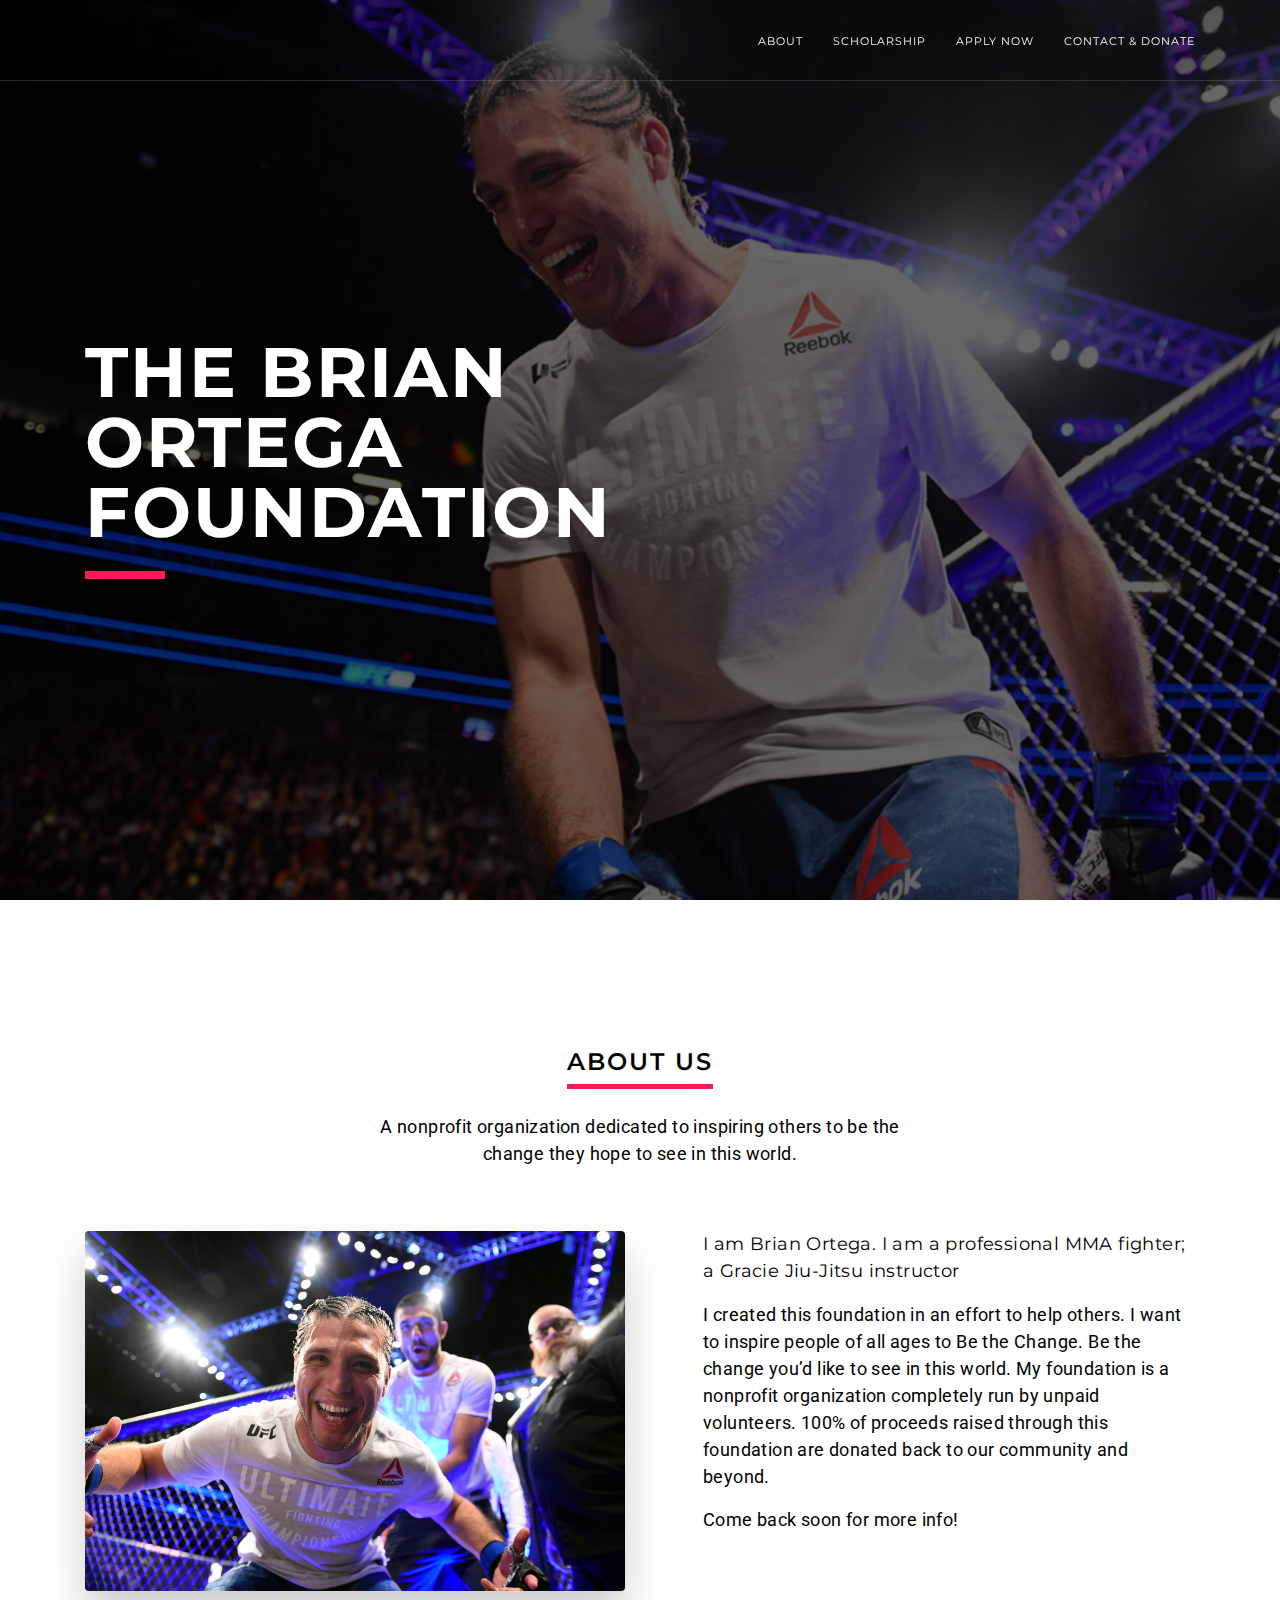
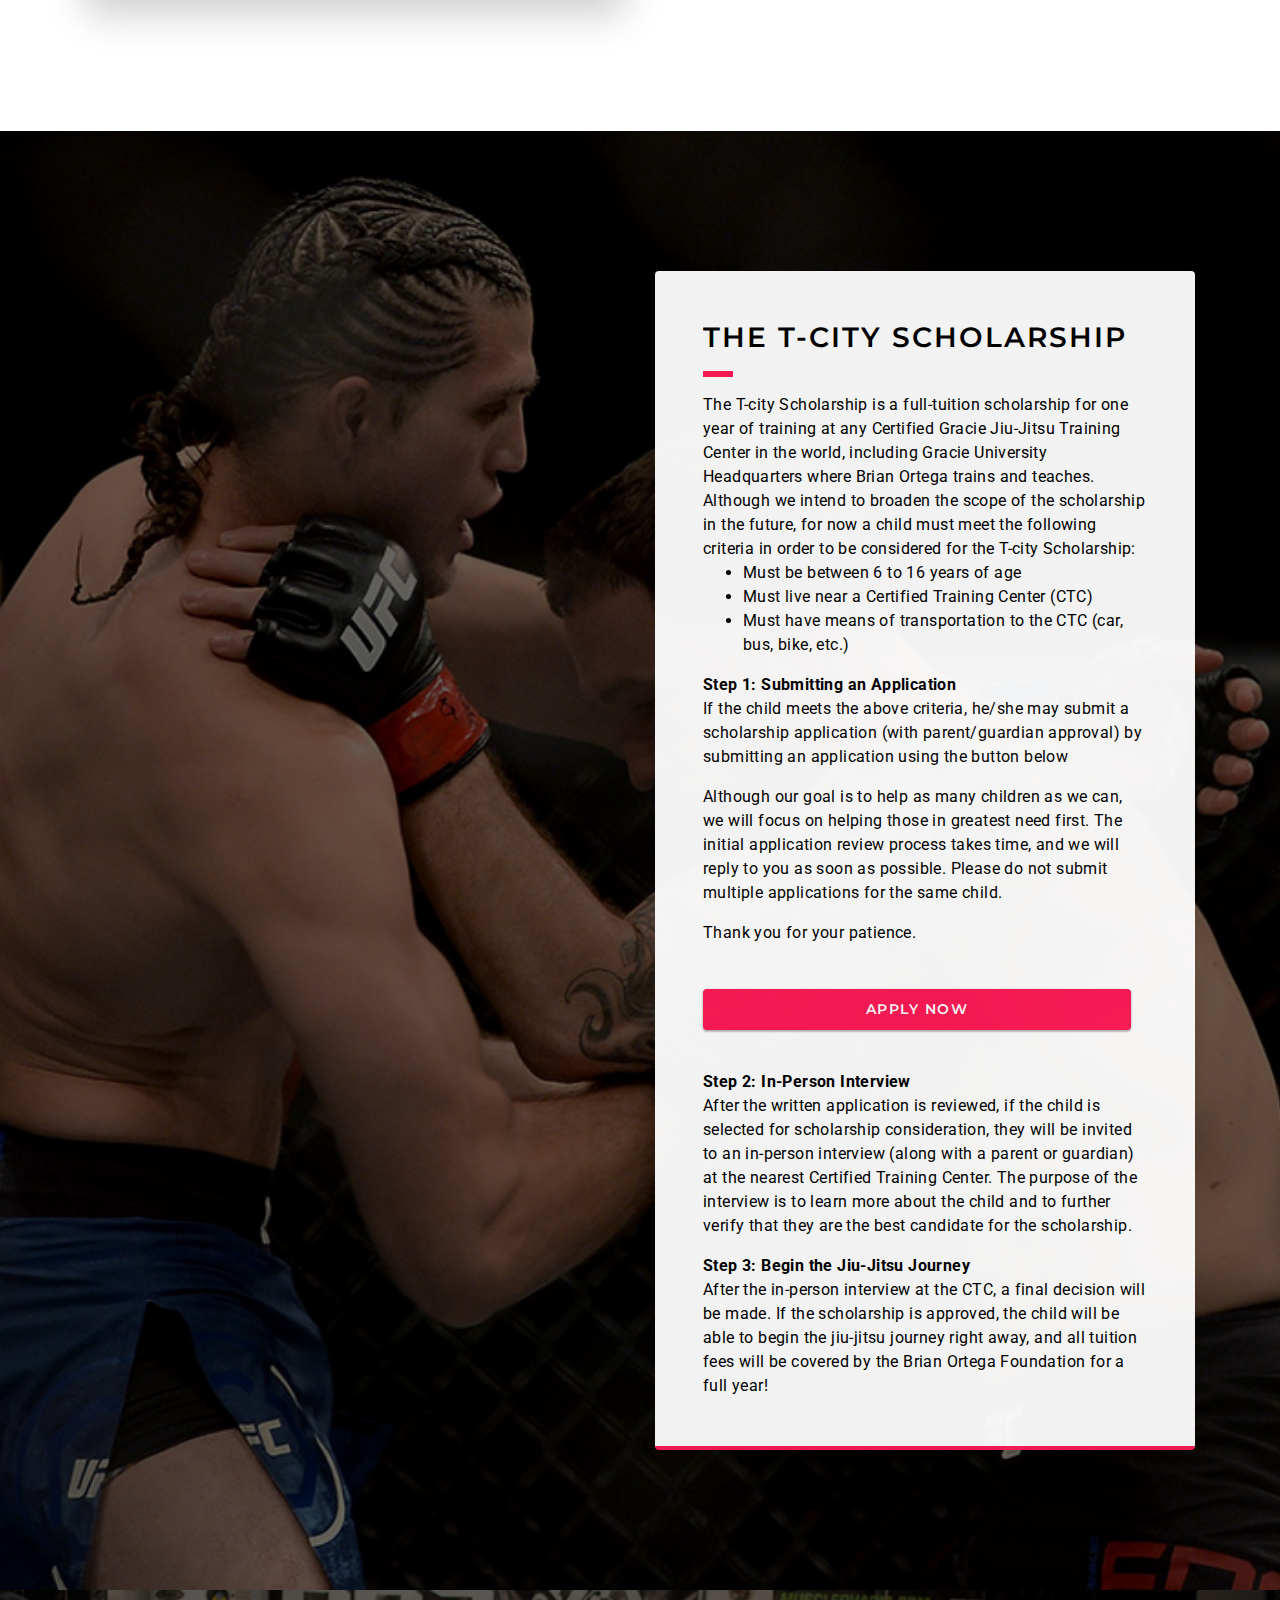
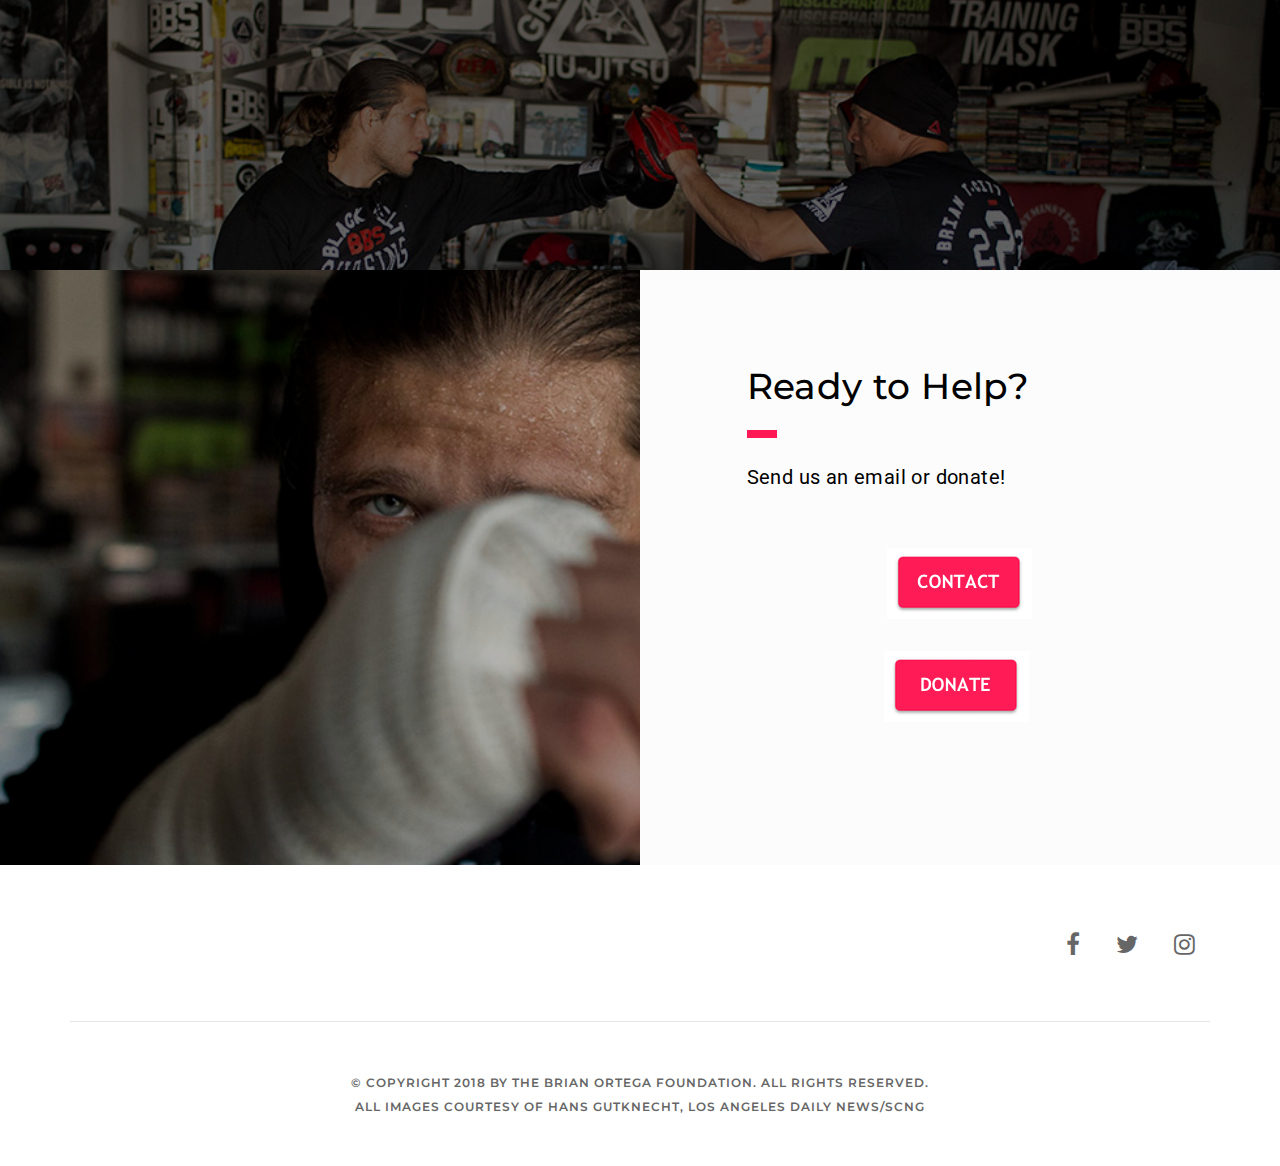
==== commit e685652c: "remove extra 'apply now' section" ====
--- a/index.html
+++ b/index.html
@@ -56,7 +56,7 @@
                             <a class="nav-link page-scroll" href="#scholarship">Scholarship</a>
                         </li>
                         <li class="nav-item">
-                            <a class="nav-link page-scroll" href="#apply">Apply Now</a>
+                            <a class="nav-link page-scroll" href="#cool">Apply Now</a>
                         </li>
                         <li class="nav-item">
                             <a class="nav-link page-scroll" href="#contact">Contact &amp; Donate</a>
@@ -151,6 +151,7 @@
                               <li> Must live near a Certified Training Center (CTC)</li>
                               <li> Must have means of transportation to the CTC (car, bus, bike, etc.)</li>
                             </ul>
+                            <div id="cool">
                             <p class="mb-0 mt-3 text-large"><strong>Step 1: Submitting an Application</strong></p>
                             <p>If the child meets the above criteria, he/she may submit a scholarship application (with
                             parent/guardian approval) by submitting an application using the button below</p>
@@ -165,6 +166,7 @@
                             <br>
                             <a href="http://www.brianortegafoundation.org/apply.html" target="_blank" class="nav-link btn btn-base-color btn-shadow mt-1">Apply Now</a>
                             <!-- <a href="http://www.brianortegafoundation.org/apply.html" target="_blank" class="btn btn&#45;base&#45;color btn&#45;shadow mt&#45;1">Apply</a> -->
+                            </div>
                             <br>
                             <p class="mb-0 mt-3 text-large">
                             <strong>Step 2: In-Person Interview</strong><br>
@@ -203,98 +205,83 @@
         </section>
 
         <!-- Section - Work Start -->
-        <div class="container">
-          <div class="popup-container position-relative">
-          <div class="row justify-content-center pb-4 pb-lg-5">
-            <div class="col-lg-6 text-center">
-              <h4 class="font-alt font-w-700 letter-spacing-2 m-0 text-uppercase title-xs-large title-sm-extra-large title-extra-large-2">Application Form</h4>
-              <p class="mt-4 text-large">Press the "apply" button below to enter your information into the form. Your application will be submitted for review.</p>
-              <a href="http://www.brianortegafoundation.org/apply.html" target="_blank" class="btn btn-base-color btn-shadow mt-1">Apply</a>
-            </div>
-            <!-- //.d-table-cell -->
-          </div>
-          <!-- //.d-table -->
-
-        <div class="popup-main">
-          <div class="popup-content bg-white">
-            <div class="container">
-              <!-- Project - About -->
-              <div class="row justify-content-center py-4 py-md-5">
-                <div class="col-md-10">
-                  <div class="row justify-content-center pb-4 pb-md-5">
-                    <div class="col-md-10">
-                      <h2 class="font-alt font-w-700 letter-spacing-2 m-0 mt-3 text-uppercase title-xs-extra-large title-sm-extra-large-3 title-extra-large-4">Scholarship Application</h2>
-                      <span class="bg-base-color mt-4 sep-line-extra-thick"></span><br>
-                      <form method="POST" id="form-contact"
-                        action="https://formspree.io/contact@brianortegafoundation.org">
-                        <div class="form-group">
-                          <input type="text" placeholder="Name" name="name" class="font-alt form-control required">
-                        </div>
-                        <div class="form-group">
-                          <input type="text" placeholder="Phone" name="phone" class="font-alt form-control required">
-                        </div>
-                        <div class="form-group">
-                          <input type="email" placeholder="Your email" name="email" class="font-alt form-control required">
-                        </div>
-                        <div class="form-group">
-                          <textarea name="address" class="font-alt form-control required" rows="3" placeholder="City, state, and country of residence"></textarea>
-                        </div>
-                        <div class="form-group">
-                          <textarea name="training-center-address" class="font-alt form-control required" rows="3" placeholder="Address of closest Certified Training Center"></textarea>
-                        </div>
-                        <div class="form-group">
-                          <textarea placeholder="Goals and aspirations of the child" name="goals" rows="5" class="font-alt form-control required"></textarea>
-                        </div>
-                        <div class="form-group">
-                          <textarea placeholder="Detailed explanation of why the child should be considered" name="consideration" rows="5" class="font-alt form-control required"></textarea>
-                        </div>
-                        <div class="form-group">
-                          <textarea placeholder="1st Reference contact info" name="reference1" rows="3" class="font-alt form-control required"></textarea>
-                        </div>
-                        <div class="form-group">
-                          <textarea placeholder="2nd Reference contact info" name="reference2" rows="3" class="font-alt form-control required"></textarea>
-                        </div>
-                        <div class="form-group">
-                          <button type="submit" value="Send" class="btn btn-shadow btn-base-color mt-4 text-uppercase">Send Message</button>
-                        </div>
-                      </form>
-                    </div>
-                    </form>
-                    <!-- //.col-md-10 -->
-                  </div>
-                </div>
-                <!-- <a href=https://www.behance.net/gallery/50652129/Projections-2016-Graphic-Design-Conference class="btn btn-base-color btn-shadow mt-1" target="_blank">Live Preview</a> -->
-              </div>
-              <!-- //.col-md-10 -->
-            </div>
-            <!-- //.row -->
-            <!-- Project - Close This Page -->
-            <div class="row justify-content-center py-4 text-center">
-              <div class="col-md-10">
-                <a href="#" class="popup-trigger-close btn btn-black btn-shadow xs-btn-medium btn-large m-0">Close This Page</a>
-              </div>
-              <!-- //.col-md-10 -->
-            </div>
-            <!-- //.row -->
-          </div>
-          <!-- //.container -->
-        </div>
+        <!-- <div class="container"> -->
+        <!--   <div class="popup&#45;container position&#45;relative"> -->
+        <!--   <div class="row justify&#45;content&#45;center pb&#45;4 pb&#45;lg&#45;5"> -->
+        <!--     <div class="col&#45;lg&#45;6 text&#45;center"> -->
+        <!--       <h4 class="font&#45;alt font&#45;w&#45;700 letter&#45;spacing&#45;2 m&#45;0 text&#45;uppercase title&#45;xs&#45;large title&#45;sm&#45;extra&#45;large title&#45;extra&#45;large&#45;2">Application Form</h4> -->
+        <!--       <p class="mt&#45;4 text&#45;large">Press the "apply" button below to enter your information into the form. Your application will be submitted for review.</p> -->
+        <!--       <a href="http://www.brianortegafoundation.org/apply.html" target="_blank" class="btn btn&#45;base&#45;color btn&#45;shadow mt&#45;1">Apply</a> -->
+        <!--     </div> -->
+        <!--     <!&#45;&#45; //.d&#45;table&#45;cell &#45;&#45;> -->
+        <!--   </div> -->
+        <!--   <!&#45;&#45; //.d&#45;table &#45;&#45;> -->
+        <!--  -->
+        <!-- <div class="popup&#45;main"> -->
+        <!--   <div class="popup&#45;content bg&#45;white"> -->
+        <!--     <div class="container"> -->
+        <!--       <!&#45;&#45; Project &#45; About &#45;&#45;> -->
+        <!--       <div class="row justify&#45;content&#45;center py&#45;4 py&#45;md&#45;5"> -->
+        <!--         <div class="col&#45;md&#45;10"> -->
+        <!--           <div class="row justify&#45;content&#45;center pb&#45;4 pb&#45;md&#45;5"> -->
+        <!--             <div class="col&#45;md&#45;10"> -->
+        <!--               <h2 class="font&#45;alt font&#45;w&#45;700 letter&#45;spacing&#45;2 m&#45;0 mt&#45;3 text&#45;uppercase title&#45;xs&#45;extra&#45;large title&#45;sm&#45;extra&#45;large&#45;3 title&#45;extra&#45;large&#45;4">Scholarship Application</h2> -->
+        <!--               <span class="bg&#45;base&#45;color mt&#45;4 sep&#45;line&#45;extra&#45;thick"></span><br> -->
+        <!--               <form method="POST" id="form&#45;contact" -->
+        <!--                 action="https://formspree.io/contact@brianortegafoundation.org"> -->
+        <!--                 <div class="form&#45;group"> -->
+        <!--                   <input type="text" placeholder="Name" name="name" class="font&#45;alt form&#45;control required"> -->
+        <!--                 </div> -->
+        <!--                 <div class="form&#45;group"> -->
+        <!--                   <input type="text" placeholder="Phone" name="phone" class="font&#45;alt form&#45;control required"> -->
+        <!--                 </div> -->
+        <!--                 <div class="form&#45;group"> -->
+        <!--                   <input type="email" placeholder="Your email" name="email" class="font&#45;alt form&#45;control required"> -->
+        <!--                 </div> -->
+        <!--                 <div class="form&#45;group"> -->
+        <!--                   <textarea name="address" class="font&#45;alt form&#45;control required" rows="3" placeholder="City, state, and country of residence"></textarea> -->
+        <!--                 </div> -->
+        <!--                 <div class="form&#45;group"> -->
+        <!--                   <textarea name="training&#45;center&#45;address" class="font&#45;alt form&#45;control required" rows="3" placeholder="Address of closest Certified Training Center"></textarea> -->
+        <!--                 </div> -->
+        <!--                 <div class="form&#45;group"> -->
+        <!--                   <textarea placeholder="Goals and aspirations of the child" name="goals" rows="5" class="font&#45;alt form&#45;control required"></textarea> -->
+        <!--                 </div> -->
+        <!--                 <div class="form&#45;group"> -->
+        <!--                   <textarea placeholder="Detailed explanation of why the child should be considered" name="consideration" rows="5" class="font&#45;alt form&#45;control required"></textarea> -->
+        <!--                 </div> -->
+        <!--                 <div class="form&#45;group"> -->
+        <!--                   <textarea placeholder="1st Reference contact info" name="reference1" rows="3" class="font&#45;alt form&#45;control required"></textarea> -->
+        <!--                 </div> -->
+        <!--                 <div class="form&#45;group"> -->
+        <!--                   <textarea placeholder="2nd Reference contact info" name="reference2" rows="3" class="font&#45;alt form&#45;control required"></textarea> -->
+        <!--                 </div> -->
+        <!--                 <div class="form&#45;group"> -->
+        <!--                   <button type="submit" value="Send" class="btn btn&#45;shadow btn&#45;base&#45;color mt&#45;4 text&#45;uppercase">Send Message</button> -->
+        <!--                 </div> -->
+        <!--               </form> -->
+        <!--             </div> -->
+        <!--             </form> -->
+        <!--             <!&#45;&#45; //.col&#45;md&#45;10 &#45;&#45;> -->
+        <!--           </div> -->
+        <!--         </div> -->
+        <!--         <!&#45;&#45; <a href=https://www.behance.net/gallery/50652129/Projections&#45;2016&#45;Graphic&#45;Design&#45;Conference class="btn btn&#45;base&#45;color btn&#45;shadow mt&#45;1" target="_blank">Live Preview</a> &#45;&#45;> -->
+        <!--       </div> -->
+        <!--       <!&#45;&#45; //.col&#45;md&#45;10 &#45;&#45;> -->
+        <!--     </div> -->
+        <!--     <!&#45;&#45; //.row &#45;&#45;> -->
+        <!--     <!&#45;&#45; Project &#45; Close This Page &#45;&#45;> -->
+        <!--     <div class="row justify&#45;content&#45;center py&#45;4 text&#45;center"> -->
+        <!--       <div class="col&#45;md&#45;10"> -->
+        <!--         <a href="#" class="popup&#45;trigger&#45;close btn btn&#45;black btn&#45;shadow xs&#45;btn&#45;medium btn&#45;large m&#45;0">Close This Page</a> -->
+        <!--       </div> -->
+        <!--       <!&#45;&#45; //.col&#45;md&#45;10 &#45;&#45;> -->
+        <!--     </div> -->
+        <!--     <!&#45;&#45; //.row &#45;&#45;> -->
+        <!--   </div> -->
+        <!--   <!&#45;&#45; //.container &#45;&#45;> -->
+        <!-- </div> -->
         <!-- //.popup-content -->
-        </div>
-        <!-- //.popup-main -->
-        </div>
-        <!-- //.popup-container -->
-        </div>
-        <!-- //.carousel-cell -->
-        </div>
-        <!-- //.carousel-custom -->
-        </div>
-        <!-- //.row -->
-        <!-- //.carousel-custom-control -->
-        </div>
-        <!-- //.carousel-custom-wrap -->
-        </div>
-        <!-- //Section - Work End -->
 
         <section id="contact" class="bg-cover bg-gray bg-overlay-black-3 p-0">
             <div class="container-fluid">
